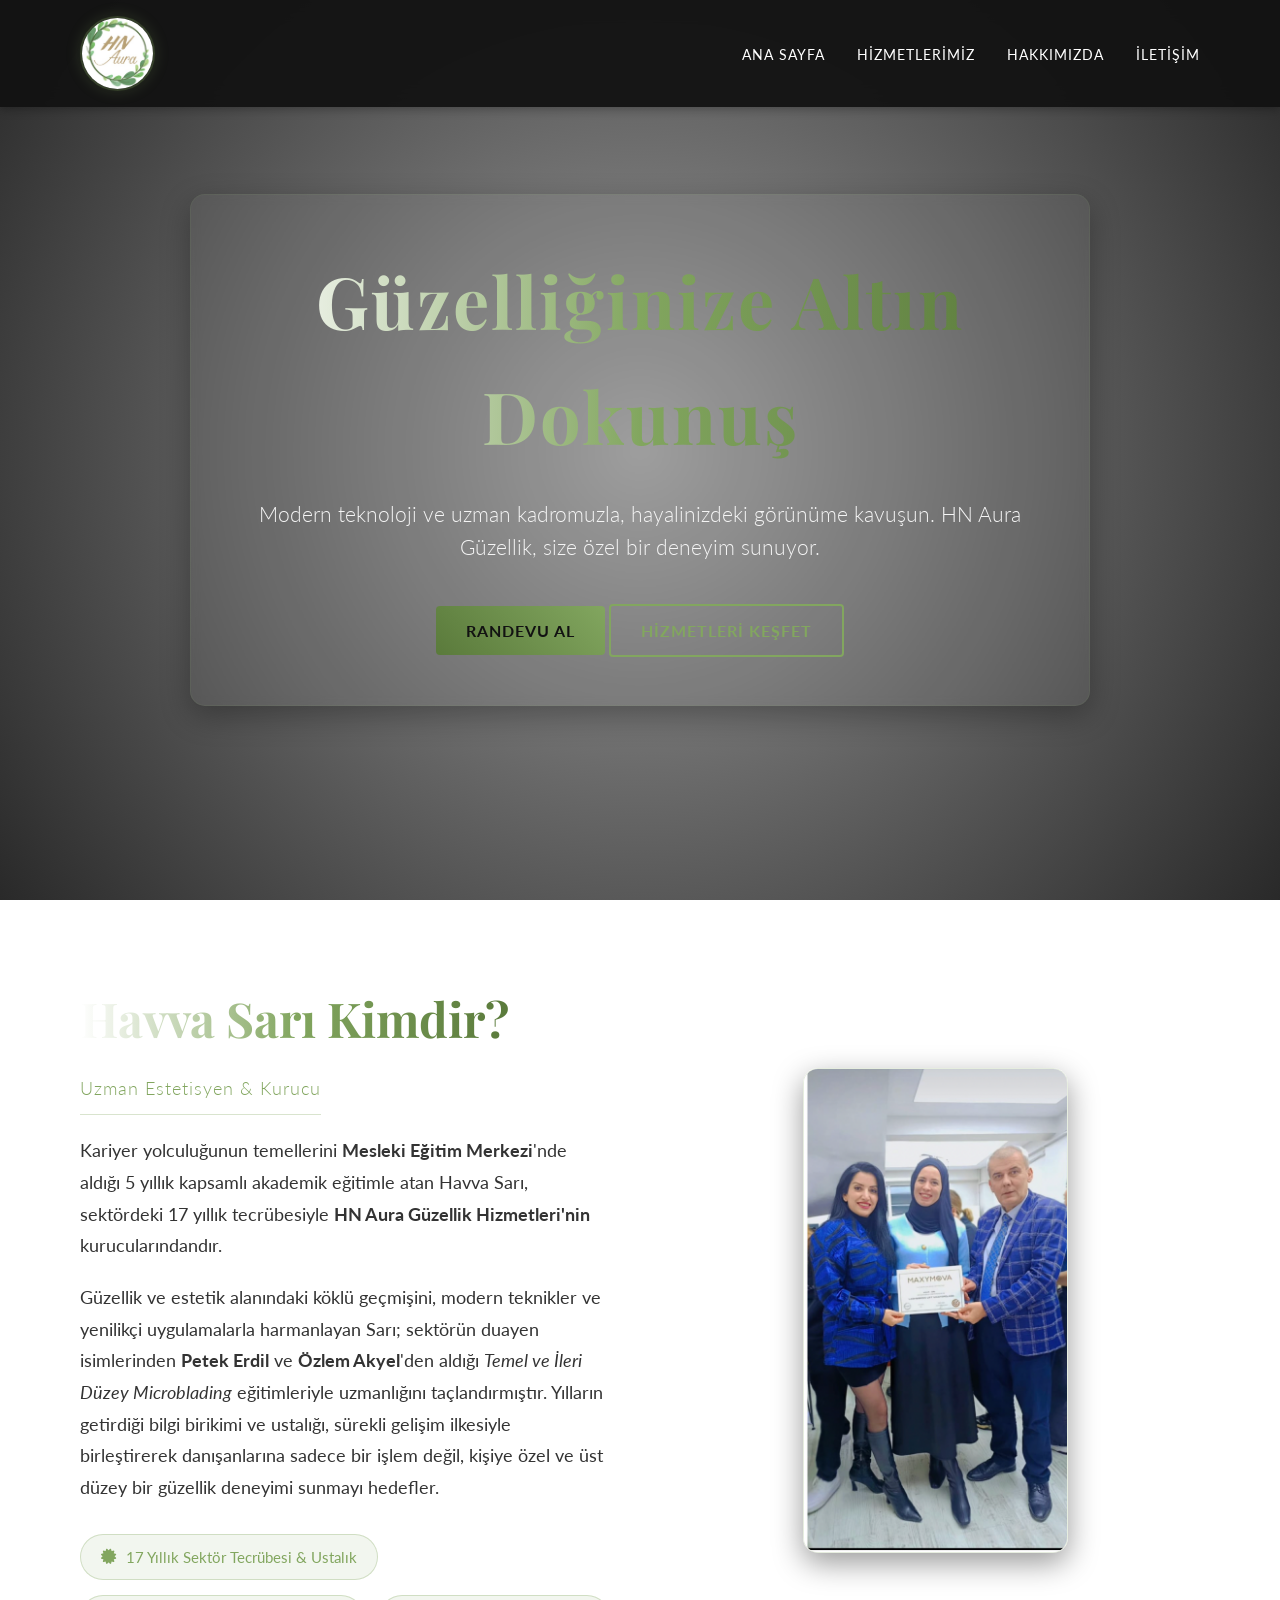
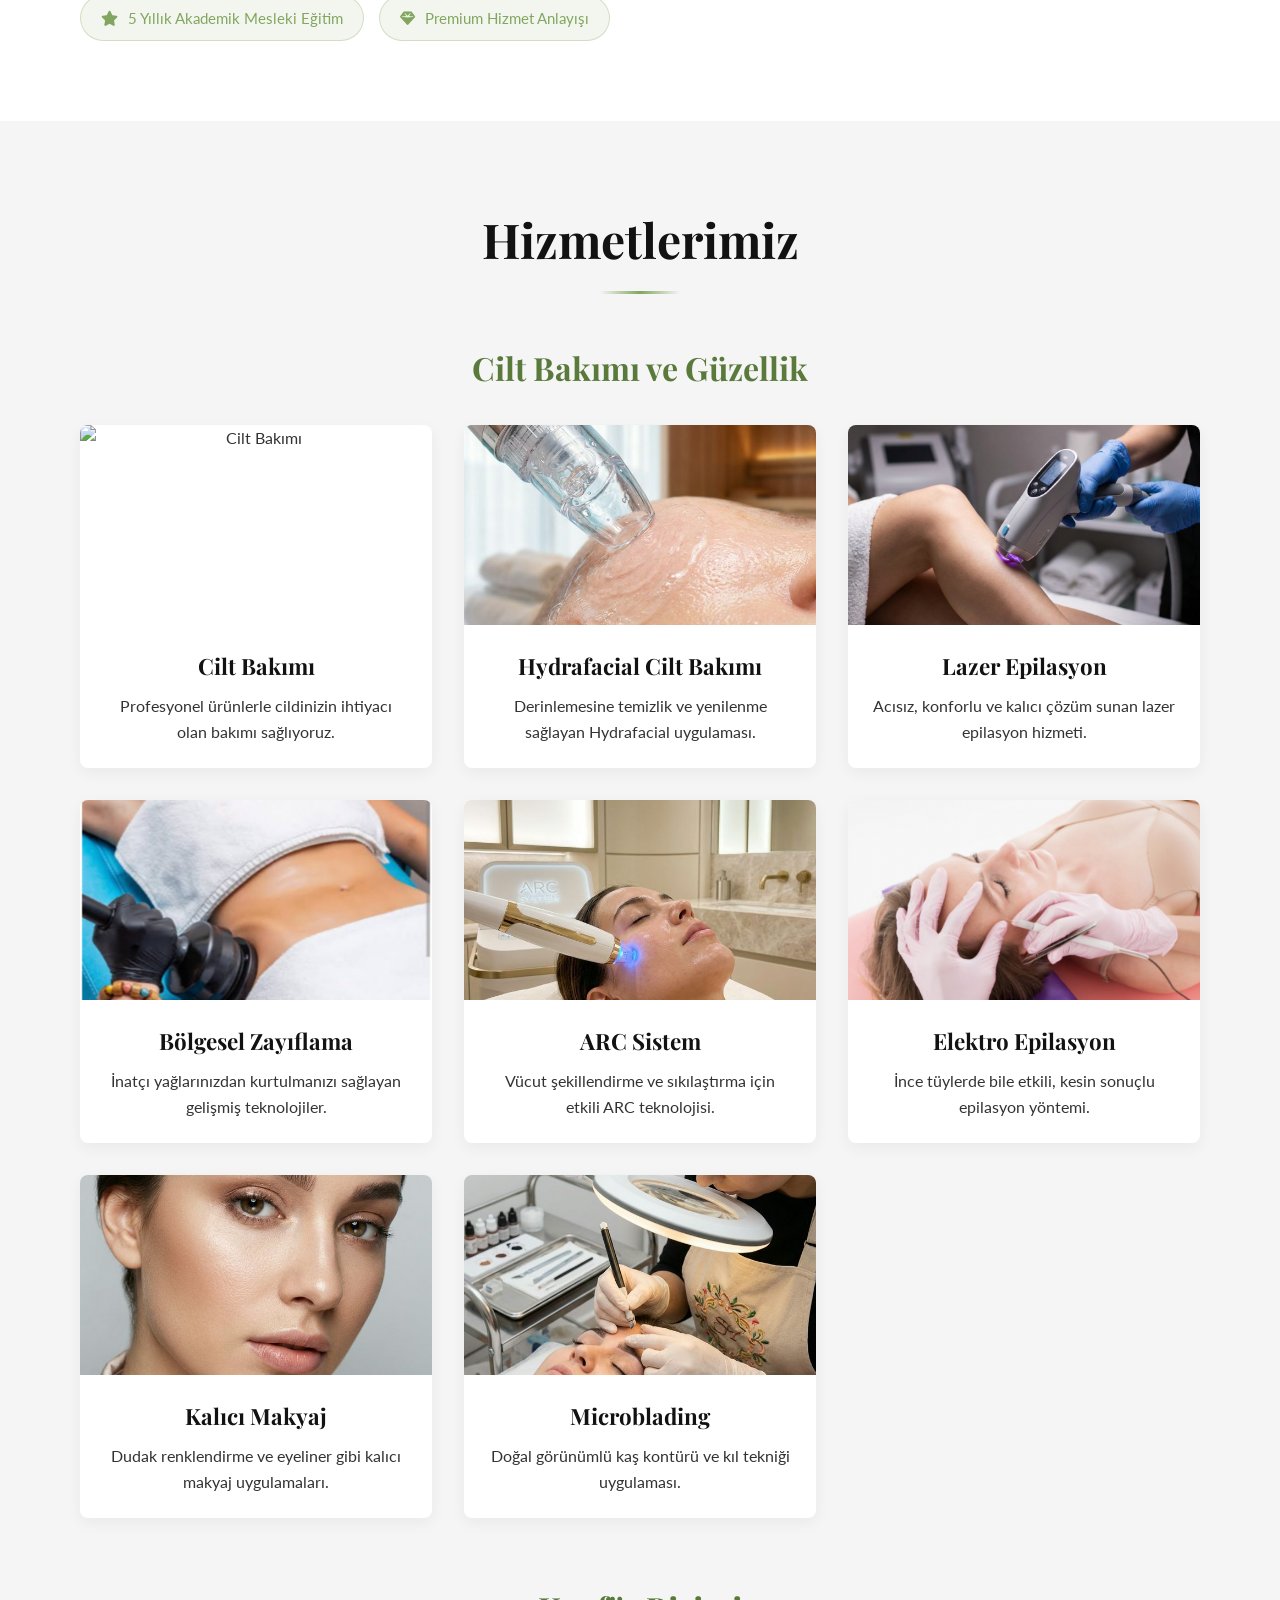
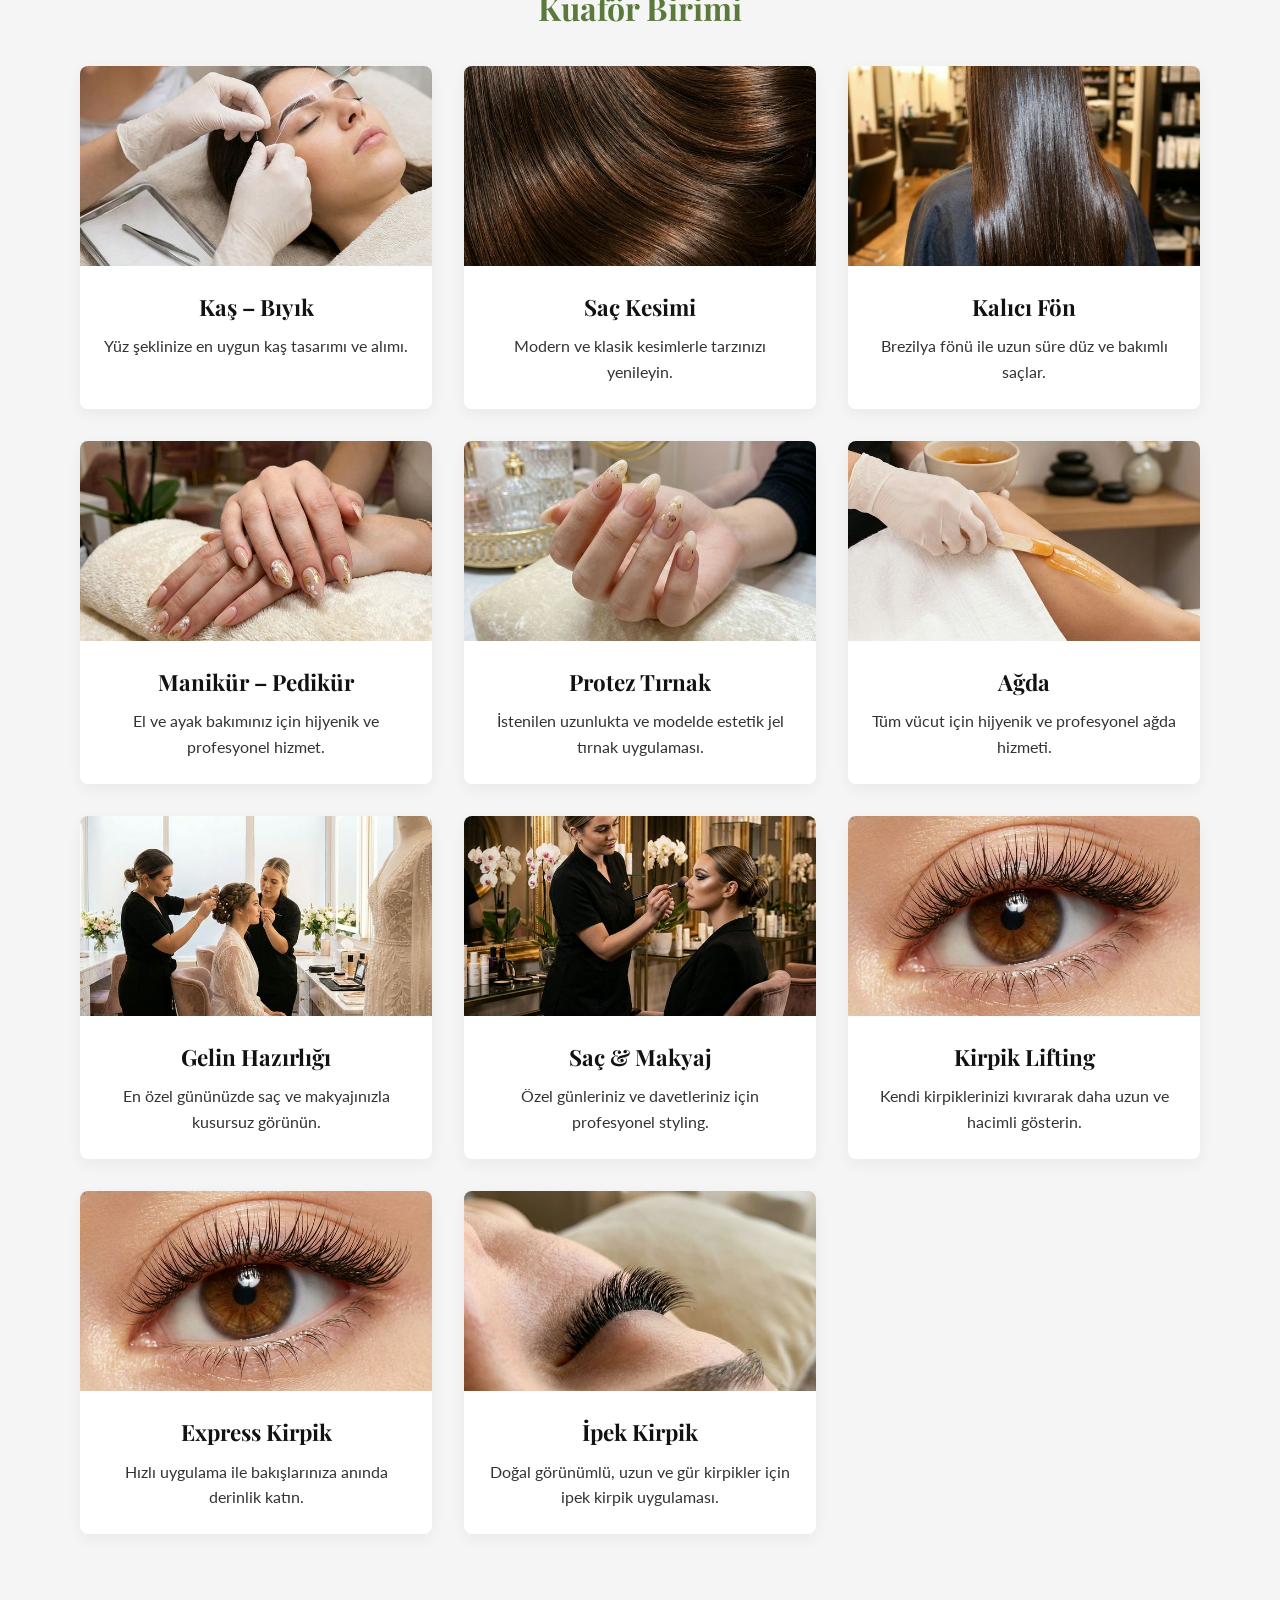
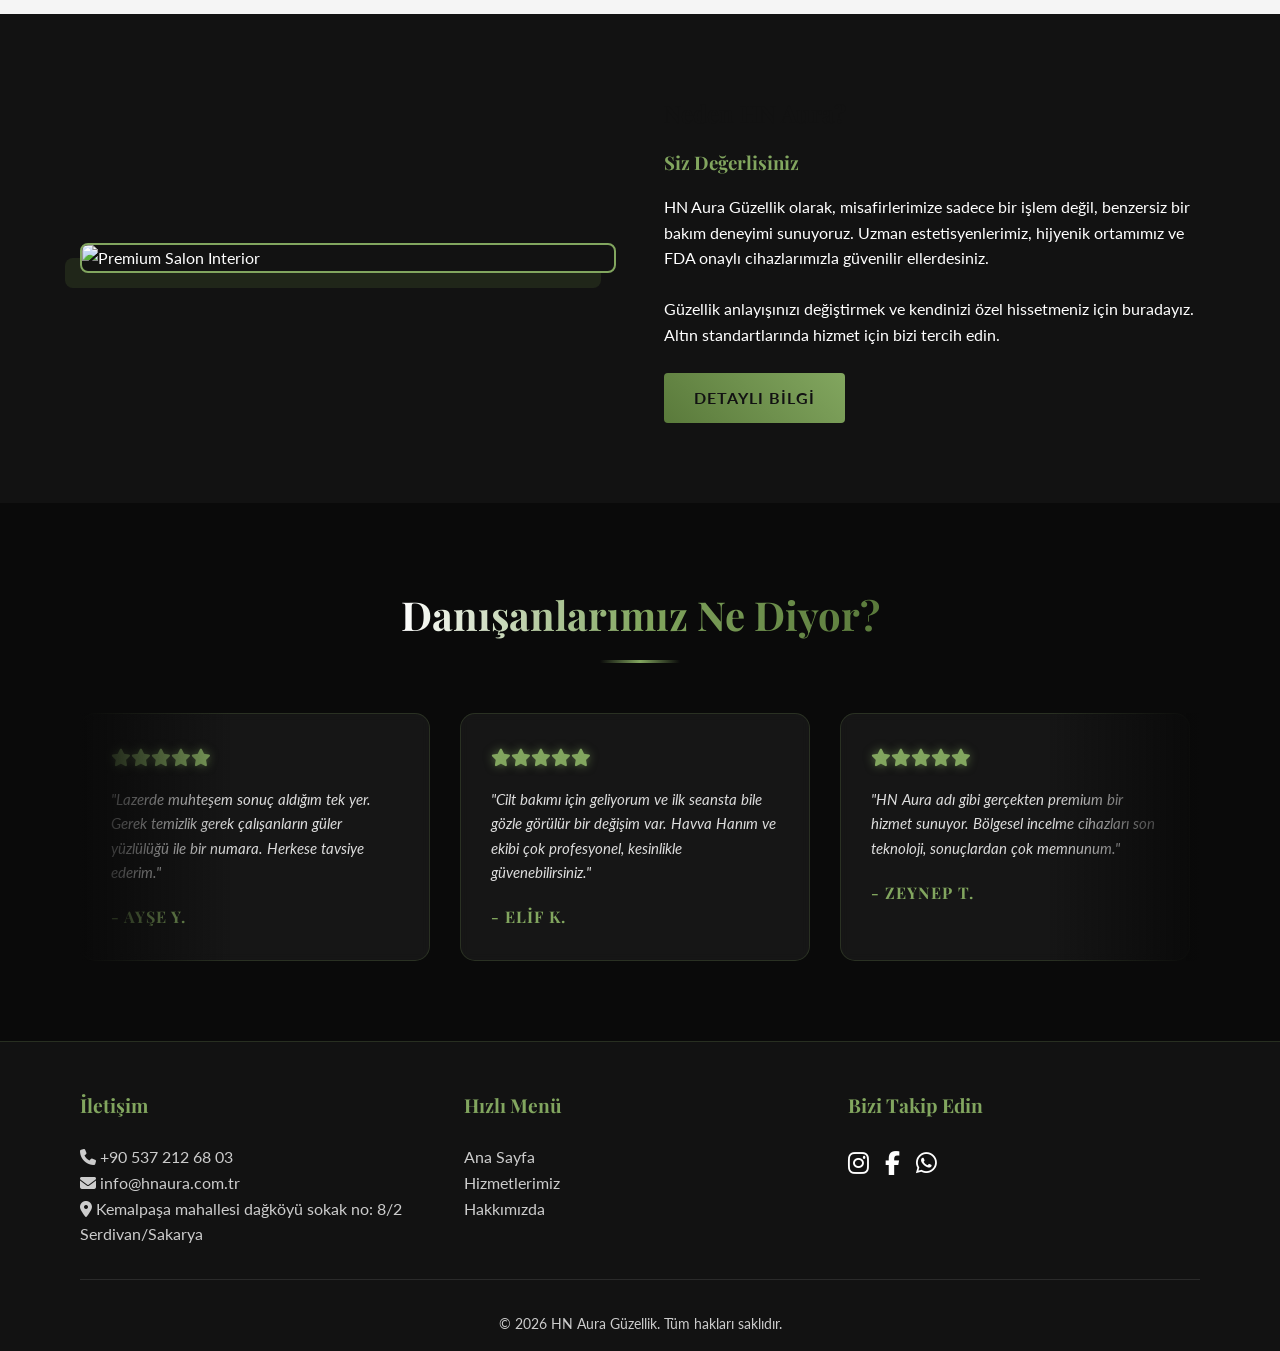
==== index.html @ 43705a5f "Update styling and colors to match new green logo" ====
<!DOCTYPE html>
<html lang="tr">

<head>
    <meta charset="UTF-8">
    <meta name="viewport" content="width=device-width, initial-scale=1.0">
    <title>HN Aura Güzellik | Lüks & Zarafet</title>
    <meta name="description"
        content="HN Aura Güzellik Salonu - Bölgesel incelme, lazer epilasyon, cilt bakımı ve daha fazlası. İstanbul'un en prestijli güzellik merkezi.">
    <!-- Google Fonts -->
    <link rel="preconnect" href="https://fonts.googleapis.com">
    <link rel="preconnect" href="https://fonts.gstatic.com" crossorigin>
    <link
        href="https://fonts.googleapis.com/css2?family=Lato:wght@300;400;700&family=Playfair+Display:ital,wght@0,400;0,700;1,400&display=swap"
        rel="stylesheet">
    <!-- Icons -->
    <link rel="stylesheet" href="https://cdnjs.cloudflare.com/ajax/libs/font-awesome/6.4.0/css/all.min.css">
    <!-- Custom CSS -->
    <link rel="stylesheet" href="css/style.css">
</head>

<body>

    <!-- Header -->
    <header>
        <div class="container">
            <nav>
                <div class="logo">
                    <!-- Logo Image -->
                    <a href="#">
                        <img src="assets/images/logo2.png" alt="HN Aura Güzellik Hizmetleri Logo">
                    </a>
                </div>
                <!-- Links -->
                <ul class="nav-links">
                    <li><a href="#home">Ana Sayfa</a></li>
                    <li><a href="#services">Hizmetlerimiz</a></li>
                    <li><a href="#about">Hakkımızda</a></li>
                    <li><a href="#contact">İletişim</a></li>
                </ul>
                <!-- Burger Menu -->
                <div class="burger">
                    <div class="line1"></div>
                    <div class="line2"></div>
                    <div class="line3"></div>
                </div>
            </nav>
        </div>
    </header>

    <!-- Hero Section -->
    <section id="home" class="hero">
        <div class="hero-content">
            <h1>Güzelliğinize Altın Dokunuş</h1>
            <p>Modern teknoloji ve uzman kadromuzla, hayalinizdeki görünüme kavuşun. HN Aura Güzellik, size özel
                bir deneyim sunuyor.</p>
            <a href="#contact" class="btn btn-primary">Randevu Al</a>
            <a href="#services" class="btn">Hizmetleri Keşfet</a>
        </div>
    </section>

    <!-- Havva Sarı Profile Section -->
    <section class="profile-section">
        <div class="container profile-container">
            <div class="profile-content">
                <h2>Havva Sarı Kimdir?</h2>
                <p class="profile-title">Uzman Estetisyen & Kurucu</p>
                <p>Kariyer yolculuğunun temellerini <strong>Mesleki Eğitim Merkezi</strong>'nde aldığı 5 yıllık kapsamlı
                    akademik eğitimle atan Havva Sarı, sektördeki 17 yıllık tecrübesiyle <strong>HN Aura Güzellik
                        Hizmetleri'nin</strong> kurucularındandır.</p>
                <p>Güzellik ve estetik alanındaki köklü geçmişini, modern teknikler ve yenilikçi uygulamalarla
                    harmanlayan Sarı; sektörün duayen isimlerinden <strong>Petek Erdil</strong> ve <strong>Özlem
                        Akyel</strong>'den aldığı <em>Temel ve İleri Düzey Microblading</em> eğitimleriyle uzmanlığını
                    taçlandırmıştır. Yılların getirdiği bilgi birikimi ve ustalığı, sürekli gelişim ilkesiyle
                    birleştirerek danışanlarına sadece bir işlem değil, kişiye özel ve üst düzey bir güzellik deneyimi
                    sunmayı hedefler.</p>
                <div class="achievements">
                    <span><i class="fa-solid fa-certificate"></i> 17 Yıllık Sektör Tecrübesi & Ustalık</span>
                    <span><i class="fa-solid fa-star"></i> 5 Yıllık Akademik Mesleki Eğitim</span>
                    <span><i class="fa-solid fa-gem"></i> Premium Hizmet Anlayışı</span>
                </div>
            </div>
            <div class="profile-image-gallery">
                <img src="assets/images/havva-sari-2.png" alt="Havva Sarı - Maxymova Sertifikası">
            </div>
        </div>
    </section>

    <!-- Services Section -->
    <section id="services" class="section-padding services">
        <div class="container">
            <h2 class="section-title">Hizmetlerimiz</h2>

            <!-- Cilt Bakımı ve Güzellik -->
            <h3 class="service-category-title">Cilt Bakımı ve Güzellik</h3>
            <div class="services-grid">
                <!-- Cilt Bakımı -->
                <div class="service-card">
                    <div class="service-img">
                        <img src="https://images.unsplash.com/photo-1570172619644-dfd03ed5d881?q=80&w=800&auto=format&fit=crop"
                            alt="Cilt Bakımı">
                    </div>
                    <div class="service-info">
                        <h3>Cilt Bakımı</h3>
                        <p>Profesyonel ürünlerle cildinizin ihtiyacı olan bakımı sağlıyoruz.</p>
                    </div>
                </div>
                <!-- Hydrafacial -->
                <div class="service-card">
                    <div class="service-img">
                        <img src="assets/images/hydrafacial_luxury.png" alt="Hydrafacial Cilt Bakımı">
                    </div>
                    <div class="service-info">
                        <h3>Hydrafacial Cilt Bakımı</h3>
                        <p>Derinlemesine temizlik ve yenilenme sağlayan Hydrafacial uygulaması.</p>
                    </div>
                </div>
                <!-- Lazer Epilasyon -->
                <div class="service-card">
                    <div class="service-img">
                        <img src="assets/images/laser-service.png" alt="Lazer Epilasyon">
                    </div>
                    <div class="service-info">
                        <h3>Lazer Epilasyon</h3>
                        <p>Acısız, konforlu ve kalıcı çözüm sunan lazer epilasyon hizmeti.</p>
                    </div>
                </div>
                <!-- Bölgesel Zayıflama -->
                <div class="service-card">
                    <div class="service-img">
                        <img src="assets/images/regional_slimming_luxury.png" alt="Bölgesel Zayıflama">
                    </div>
                    <div class="service-info">
                        <h3>Bölgesel Zayıflama</h3>
                        <p>İnatçı yağlarınızdan kurtulmanızı sağlayan gelişmiş teknolojiler.</p>
                    </div>
                </div>
                <!-- ARC Sistem -->
                <div class="service-card">
                    <div class="service-img">
                        <img src="assets/images/arc_facial_luxury.png" alt="ARC Sistem">
                    </div>
                    <div class="service-info">
                        <h3>ARC Sistem</h3>
                        <p>Vücut şekillendirme ve sıkılaştırma için etkili ARC teknolojisi.</p>
                    </div>
                </div>
                <!-- Elektro Epilasyon -->
                <div class="service-card">
                    <div class="service-img">
                        <img src="assets/images/electro_epilation_luxury_new.png" alt="Elektro Epilasyon">
                    </div>
                    <div class="service-info">
                        <h3>Elektro Epilasyon</h3>
                        <p>İnce tüylerde bile etkili, kesin sonuçlu epilasyon yöntemi.</p>
                    </div>
                </div>
                <!-- Kalıcı Makyaj -->
                <div class="service-card">
                    <div class="service-img">
                        <img src="assets/images/makeup_brows_luxury.png" alt="Kalıcı Makyaj">
                    </div>
                    <div class="service-info">
                        <h3>Kalıcı Makyaj</h3>
                        <p>Dudak renklendirme ve eyeliner gibi kalıcı makyaj uygulamaları.</p>
                    </div>
                </div>
                <!-- Microblading -->
                <div class="service-card">
                    <div class="service-img">
                        <img src="assets/images/microblading_luxury.png" alt="Microblading">
                    </div>
                    <div class="service-info">
                        <h3>Microblading</h3>
                        <p>Doğal görünümlü kaş kontürü ve kıl tekniği uygulaması.</p>
                    </div>
                </div>
            </div>

            <!-- Kuaför Birimi -->
            <h3 class="service-category-title" style="margin-top: 4rem;">Kuaför Birimi</h3>
            <div class="services-grid">
                <!-- Kaş – Bıyık -->
                <div class="service-card">
                    <div class="service-img">
                        <img src="assets/images/eyebrow_shaping_luxury.png" alt="Kaş & Bıyık">
                    </div>
                    <div class="service-info">
                        <h3>Kaş – Bıyık</h3>
                        <p>Yüz şeklinize en uygun kaş tasarımı ve alımı.</p>
                    </div>
                </div>
                <!-- Saç Kesimi -->
                <div class="service-card">
                    <div class="service-img">
                        <img src="assets/images/hair_salon_luxury.png" alt="Saç Kesimi">
                    </div>
                    <div class="service-info">
                        <h3>Saç Kesimi</h3>
                        <p>Modern ve klasik kesimlerle tarzınızı yenileyin.</p>
                    </div>
                </div>
                <!-- Kalıcı Fön -->
                <div class="service-card">
                    <div class="service-img">
                        <img src="assets/images/straight_hair_luxury.png" alt="Kalıcı Fön">
                    </div>
                    <div class="service-info">
                        <h3>Kalıcı Fön</h3>
                        <p>Brezilya fönü ile uzun süre düz ve bakımlı saçlar.</p>
                    </div>
                </div>
                <!-- Manikür – Pedikür -->
                <div class="service-card">
                    <div class="service-img">
                        <img src="assets/images/nails_manicure_luxury.png" alt="Manikür & Pedikür">
                    </div>
                    <div class="service-info">
                        <h3>Manikür – Pedikür</h3>
                        <p>El ve ayak bakımınız için hijyenik ve profesyonel hizmet.</p>
                    </div>
                </div>
                <!-- Protez Tırnak -->
                <div class="service-card">
                    <div class="service-img">
                        <img src="assets/images/gel_nails_luxury.png" alt="Protez Tırnak">
                    </div>
                    <div class="service-info">
                        <h3>Protez Tırnak</h3>
                        <p>İstenilen uzunlukta ve modelde estetik jel tırnak uygulaması.</p>
                    </div>
                </div>
                <!-- Ağda -->
                <div class="service-card">
                    <div class="service-img">
                        <img src="assets/images/waxing_luxury.png" alt="Ağda">
                    </div>
                    <div class="service-info">
                        <h3>Ağda</h3>
                        <p>Tüm vücut için hijyenik ve profesyonel ağda hizmeti.</p>
                    </div>
                </div>
                <!-- Profesyonel Gelin Hazırlığı -->
                <div class="service-card">
                    <div class="service-img">
                        <img src="assets/images/bridal_luxury.png" alt="Profesyonel Gelin Hazırlığı">
                    </div>
                    <div class="service-info">
                        <h3>Gelin Hazırlığı</h3>
                        <p>En özel gününüzde saç ve makyajınızla kusursuz görünün.</p>
                    </div>
                </div>
                <!-- Profesyonel Saç ve Makyaj -->
                <div class="service-card">
                    <div class="service-img">
                        <img src="assets/images/makeup_styling_luxury.png" alt="Profesyonel Saç ve Makyaj">
                    </div>
                    <div class="service-info">
                        <h3>Saç & Makyaj</h3>
                        <p>Özel günleriniz ve davetleriniz için profesyonel styling.</p>
                    </div>
                </div>
                <!-- Kirpik Lifting -->
                <div class="service-card">
                    <div class="service-img">
                        <img src="assets/images/lashes_luxury.png" alt="Kirpik Lifting">
                    </div>
                    <div class="service-info">
                        <h3>Kirpik Lifting</h3>
                        <p>Kendi kirpiklerinizi kıvırarak daha uzun ve hacimli gösterin.</p>
                    </div>
                </div>
                <!-- Express Kirpik -->
                <div class="service-card">
                    <div class="service-img">
                        <img src="assets/images/lashes_luxury.png" alt="Express Kirpik">
                    </div>
                    <div class="service-info">
                        <h3>Express Kirpik</h3>
                        <p>Hızlı uygulama ile bakışlarınıza anında derinlik katın.</p>
                    </div>
                </div>
                <!-- İpek Kirpik -->
                <div class="service-card">
                    <div class="service-img">
                        <img src="assets/images/silk_lashes_luxury.png" alt="İpek Kirpik">
                    </div>
                    <div class="service-info">
                        <h3>İpek Kirpik</h3>
                        <p>Doğal görünümlü, uzun ve gür kirpikler için ipek kirpik uygulaması.</p>
                    </div>
                </div>
            </div>
        </div>
    </section>

    <!-- About Section -->
    <section id="about" class="section-padding about">
        <div class="container">
            <div class="about-content">
                <div class="about-image">
                    <img src="https://images.unsplash.com/photo-1560750588-73207b1ef5b8?q=80&w=2670&auto=format&fit=crop"
                        alt="Premium Salon Interior">
                </div>
                <div class="about-text">
                    <h2>Neden HN Aura?</h2>
                    <h3>Siz Değerlisiniz</h3>
                    <p>HN Aura Güzellik olarak, misafirlerimize sadece bir işlem değil, benzersiz bir bakım
                        deneyimi sunuyoruz. Uzman estetisyenlerimiz, hijyenik ortamımız ve FDA onaylı cihazlarımızla
                        güvenilir ellerdesiniz.</p>
                    <br>
                    <p>Güzellik anlayışınızı değiştirmek ve kendinizi özel hissetmeniz için buradayız. Altın
                        standartlarında hizmet için bizi tercih edin.</p>
                    <br>
                    <a href="#contact" class="btn btn-primary">Detaylı Bilgi</a>
                </div>
            </div>
        </div>
    </section>

    </section>

    <!-- Testimonials Section -->
    <section class="testimonials-section">
        <div class="container">
            <h2 class="section-title">Danışanlarımız Ne Diyor?</h2>
            <div class="testimonials-wrapper">
                <div class="testimonials-track">
                    <!-- Review 1 -->
                    <div class="testimonial-card">
                        <div class="stars">
                            <i class="fa-solid fa-star"></i><i class="fa-solid fa-star"></i><i
                                class="fa-solid fa-star"></i><i class="fa-solid fa-star"></i><i
                                class="fa-solid fa-star"></i>
                        </div>
                        <p class="review-text">"Lazerde muhteşem sonuç aldığım tek yer. Gerek temizlik gerek
                            çalışanların güler yüzlülüğü ile bir numara. Herkese tavsiye ederim."</p>
                        <p class="review-author">- Ayşe Y.</p>
                    </div>
                    <!-- Review 2 -->
                    <div class="testimonial-card">
                        <div class="stars">
                            <i class="fa-solid fa-star"></i><i class="fa-solid fa-star"></i><i
                                class="fa-solid fa-star"></i><i class="fa-solid fa-star"></i><i
                                class="fa-solid fa-star"></i>
                        </div>
                        <p class="review-text">"Cilt bakımı için geliyorum ve ilk seansta bile gözle görülür bir değişim
                            var. Havva Hanım ve ekibi çok profesyonel, kesinlikle güvenebilirsiniz."</p>
                        <p class="review-author">- Elif K.</p>
                    </div>
                    <!-- Review 3 -->
                    <div class="testimonial-card">
                        <div class="stars">
                            <i class="fa-solid fa-star"></i><i class="fa-solid fa-star"></i><i
                                class="fa-solid fa-star"></i><i class="fa-solid fa-star"></i><i
                                class="fa-solid fa-star"></i>
                        </div>
                        <p class="review-text">"HN Aura adı gibi gerçekten premium bir hizmet sunuyor. Bölgesel
                            incelme cihazları son teknoloji, sonuçlardan çok memnunum."</p>
                        <p class="review-author">- Zeynep T.</p>
                    </div>
                    <!-- Review 4 -->
                    <div class="testimonial-card">
                        <div class="stars">
                            <i class="fa-solid fa-star"></i><i class="fa-solid fa-star"></i><i
                                class="fa-solid fa-star"></i><i class="fa-solid fa-star"></i><i
                                class="fa-solid fa-star"></i>
                        </div>
                        <p class="review-text">"Hijyen konusunda çok titizler. Kendinizi müşteri gibi değil, özel bir
                            misafir gibi hissediyorsunuz. Sakarya'nın en iyisi!"</p>
                        <p class="review-author">- Burcu A.</p>
                    </div>
                    <!-- Review 5 -->
                    <div class="testimonial-card">
                        <div class="stars">
                            <i class="fa-solid fa-star"></i><i class="fa-solid fa-star"></i><i
                                class="fa-solid fa-star"></i><i class="fa-solid fa-star"></i><i
                                class="fa-solid fa-star"></i>
                        </div>
                        <p class="review-text">"Güler yüzlü hizmet ve harika sonuçlar. Microblading işlemimden çok
                            memnun kaldım, ellerinize sağlık."</p>
                        <p class="review-author">- Selin M.</p>
                    </div>
                    <!-- Duplicate reviews for seamless loop -->
                    <!-- Review 1 Copy -->
                    <div class="testimonial-card">
                        <div class="stars">
                            <i class="fa-solid fa-star"></i><i class="fa-solid fa-star"></i><i
                                class="fa-solid fa-star"></i><i class="fa-solid fa-star"></i><i
                                class="fa-solid fa-star"></i>
                        </div>
                        <p class="review-text">"Lazerde muhteşem sonuç aldığım tek yer. Gerek temizlik gerek
                            çalışanların güler yüzlülüğü ile bir numara. Herkese tavsiye ederim."</p>
                        <p class="review-author">- Ayşe Y.</p>
                    </div>
                    <!-- Review 2 Copy -->
                    <div class="testimonial-card">
                        <div class="stars">
                            <i class="fa-solid fa-star"></i><i class="fa-solid fa-star"></i><i
                                class="fa-solid fa-star"></i><i class="fa-solid fa-star"></i><i
                                class="fa-solid fa-star"></i>
                        </div>
                        <p class="review-text">"Cilt bakımı için geliyorum ve ilk seansta bile gözle görülür bir değişim
                            var. Havva Hanım ve ekibi çok profesyonel, kesinlikle güvenebilirsiniz."</p>
                        <p class="review-author">- Elif K.</p>
                    </div>
                    <!-- Review 3 Copy -->
                    <div class="testimonial-card">
                        <div class="stars">
                            <i class="fa-solid fa-star"></i><i class="fa-solid fa-star"></i><i
                                class="fa-solid fa-star"></i><i class="fa-solid fa-star"></i><i
                                class="fa-solid fa-star"></i>
                        </div>
                        <p class="review-text">"HN Aura adı gibi gerçekten premium bir hizmet sunuyor. Bölgesel
                            incelme cihazları son teknoloji, sonuçlardan çok memnunum."</p>
                        <p class="review-author">- Zeynep T.</p>
                    </div>
                    <!-- Review 4 Copy -->
                    <div class="testimonial-card">
                        <div class="stars">
                            <i class="fa-solid fa-star"></i><i class="fa-solid fa-star"></i><i
                                class="fa-solid fa-star"></i><i class="fa-solid fa-star"></i><i
                                class="fa-solid fa-star"></i>
                        </div>
                        <p class="review-text">"Hijyen konusunda çok titizler. Kendinizi müşteri gibi değil, özel bir
                            misafir gibi hissediyorsunuz. Sakarya'nın en iyisi!"</p>
                        <p class="review-author">- Burcu A.</p>
                    </div>
                    <!-- Review 5 Copy -->
                    <div class="testimonial-card">
                        <div class="stars">
                            <i class="fa-solid fa-star"></i><i class="fa-solid fa-star"></i><i
                                class="fa-solid fa-star"></i><i class="fa-solid fa-star"></i><i
                                class="fa-solid fa-star"></i>
                        </div>
                        <p class="review-text">"Güler yüzlü hizmet ve harika sonuçlar. Microblading işlemimden çok
                            memnun kaldım, ellerinize sağlık."</p>
                        <p class="review-author">- Selin M.</p>
                    </div>
                </div>
            </div>
        </div>
    </section>

    <!-- Contact & Footer -->
    <footer id="contact">
        <div class="container">
            <div class="footer-content">
                <div class="footer-section">
                    <h4>İletişim</h4>
                    <p><i class="fa-solid fa-phone"></i> +90 537 212 68 03</p>
                    <p><i class="fa-solid fa-envelope"></i> info@hnaura.com.tr</p>
                    <p><i class="fa-solid fa-location-dot"></i> Kemalpaşa mahallesi dağköyü sokak no: 8/2
                        Serdivan/Sakarya</p>
                </div>
                <div class="footer-section">
                    <h4>Hızlı Menü</h4>
                    <ul>
                        <li><a href="#home">Ana Sayfa</a></li>
                        <li><a href="#services">Hizmetlerimiz</a></li>
                        <li><a href="#about">Hakkımızda</a></li>
                    </ul>
                </div>
                <div class="footer-section">
                    <h4>Bizi Takip Edin</h4>
                    <div class="social-links">
                        <a href="https://www.instagram.com/aura_guzellik_hizmetleri?igsh=MXY1YmoxNXRpN3Rkag%3D%3D"
                            target="_blank"><i class="fa-brands fa-instagram"></i></a>
                        <a href="#"><i class="fa-brands fa-facebook-f"></i></a>
                        <a href="https://wa.me/905372126803" target="_blank"><i class="fa-brands fa-whatsapp"></i></a>
                    </div>
                </div>
            </div>
            <div class="footer-bottom">
                &copy; 2026 HN Aura Güzellik. Tüm hakları saklıdır.
            </div>
        </div>
    </footer>

    <script src="js/main.js"></script>
</body>

</html>
---- css/style.css ----
:root {
    --brand: #82A65F;
    --brand-dark: #5A7A3B;
    --brand-light: #B8D896;
    --black: #121212;
    --dark-gray: #1E1E1E;
    --light-gray: #F5F5F5;
    --white: #FFFFFF;
    --text-color: #333333;
    --text-light: #CCCCCC;
    --font-heading: 'Playfair Display', serif;
    --font-body: 'Lato', sans-serif;
    --transition: all 0.3s ease;
}

* {
    margin: 0;
    padding: 0;
    box-sizing: border-box;
}

body {
    font-family: var(--font-body);
    background-color: var(--white);
    color: var(--text-color);
    line-height: 1.6;
    overflow-x: hidden;
}

h1,
h2,
h3,
h4,
h5,
h6 {
    font-family: var(--font-heading);
    color: var(--black);
    margin-bottom: 1rem;
}

a {
    text-decoration: none;
    color: inherit;
    transition: var(--transition);
}

ul {
    list-style: none;
}

img {
    max-width: 100%;
    display: block;
}

/* Utilities */
.container {
    width: 90%;
    max-width: 1200px;
    margin: 0 auto;
    padding: 0 1rem;
}

.text-brand {
    color: var(--brand);
}

.btn {
    display: inline-block;
    padding: 12px 30px;
    background: transparent;
    border: 2px solid var(--brand);
    color: var(--brand);
    font-weight: bold;
    text-transform: uppercase;
    letter-spacing: 1px;
    cursor: pointer;
    transition: var(--transition);
    border-radius: 4px;
    /* Slightly rounded for modern feel */
}

.btn:hover {
    background: var(--brand);
    color: var(--black);
    box-shadow: 0 0 15px rgba(130, 166, 95, 0.4);
}

.btn-primary {
    background: linear-gradient(45deg, var(--brand-dark), var(--brand));
    color: var(--black);
    border: none;
}

.btn-primary:hover {
    background: linear-gradient(45deg, var(--brand), var(--brand-light));
    transform: translateY(-2px);
}

.section-padding {
    padding: 80px 0;
}

.section-title {
    text-align: center;
    font-size: 2.5rem;
    margin-bottom: 3rem;
    position: relative;
    padding-bottom: 1rem;
}

.section-title::after {
    content: '';
    position: absolute;
    bottom: 0;
    left: 50%;
    transform: translateX(-50%);
    width: 80px;
    height: 3px;
    background: linear-gradient(90deg, transparent, var(--brand), transparent);
}

.service-category-title {
    text-align: center;
    font-size: 2rem;
    margin-bottom: 2rem;
    color: var(--brand-dark);
    font-family: var(--font-heading);
    position: relative;
    width: 100%;
}

/* Header */
header {
    background-color: rgba(18, 18, 18, 0.95);
    color: var(--white);
    padding: 1rem 0;
    position: fixed;
    width: 100%;
    top: 0;
    z-index: 1000;
    box-shadow: 0 2px 10px rgba(0, 0, 0, 0.3);
    backdrop-filter: blur(10px);
}

nav {
    display: flex;
    justify-content: space-between;
    align-items: center;
}

.logo a {
    display: flex;
    align-items: center;
    text-decoration: none;
}

.logo img {
    height: 75px;
    /* Increased size */
    margin-right: 15px;
    border-radius: 50%;
    /* Circular modern look */
    border: 2px solid rgba(130, 166, 95, 0.3);
    /* Subtle gold border */
    box-shadow: 0 0 15px rgba(130, 166, 95, 0.2);
    transition: all 0.3s ease;
}

.logo:hover img {
    transform: rotate(5deg) scale(1.05);
    box-shadow: 0 0 25px rgba(130, 166, 95, 0.4);
}

.logo span {
    font-family: var(--font-heading);
    font-size: 1.8rem;
    font-weight: 700;
    /* Luxury Brand Gradient Text */
    background: linear-gradient(to right, #FFF, var(--brand), var(--brand-dark), var(--brand), #FFF);
    background-size: 200% auto;
    -webkit-background-clip: text;
    background-clip: text;
    color: transparent;
    letter-spacing: 1px;
    animation: brandShine 3s linear infinite;
}

@keyframes brandShine {
    to {
        background-position: 200% center;
    }
}

.nav-links {
    display: flex;
    gap: 2rem;
}

.nav-links a {
    color: var(--white);
    font-size: 0.9rem;
    text-transform: uppercase;
    letter-spacing: 1px;
    position: relative;
}

.nav-links a::after {
    content: '';
    position: absolute;
    width: 0;
    height: 2px;
    bottom: -5px;
    left: 0;
    background-color: var(--brand);
    transition: var(--transition);
}

.nav-links a:hover {
    color: var(--brand);
}

.nav-links a:hover::after {
    width: 100%;
}

.burger {
    display: none;
    cursor: pointer;
}

.burger div {
    width: 25px;
    height: 3px;
    background-color: var(--brand);
    margin: 5px;
    transition: var(--transition);
}

/* Hero Section */
.hero {
    height: 100vh;
    /* Rich radial gradient overlay for depth */
    background: radial-gradient(circle at center, rgba(0, 0, 0, 0.4) 0%, rgba(18, 18, 18, 0.9) 100%), url('https://images.unsplash.com/photo-1616394584238-638e54e43729?q=80&w=2670&auto=format&fit=crop');
    background-size: cover;
    background-position: center;
    background-attachment: fixed;
    display: flex;
    align-items: center;
    justify-content: center;
    text-align: center;
    color: var(--white);
    margin-top: 0;
}

.hero-content {
    max-width: 900px;
    padding: 3rem;
    /* Glassmorphism effect */
    background: rgba(255, 255, 255, 0.05);
    backdrop-filter: blur(5px);
    border: 1px solid rgba(130, 166, 95, 0.1);
    border-radius: 15px;
    box-shadow: 0 10px 30px rgba(0, 0, 0, 0.3);
    animation: fadeInUp 1s ease-out;
}

.hero h1 {
    font-size: 4rem;
    margin-bottom: 1.5rem;
    /* Golden Text Gradient with Shine */
    background: linear-gradient(to right, #FFF, var(--brand), var(--brand-dark), var(--brand), #FFF);
    background-size: 200% auto;
    -webkit-background-clip: text;
    background-clip: text;
    color: transparent;
    text-shadow: none;
    /* Remove shadow to make gradient pop */
    letter-spacing: 2px;
    animation: brandShine 3s linear infinite;
}

.hero p {
    font-size: 1.3rem;
    margin-bottom: 2.5rem;
    color: var(--light-gray);
    font-weight: 300;
}

/* Services */
.services {
    background-color: var(--light-gray);
}

.services-grid {
    display: grid;
    grid-template-columns: repeat(auto-fit, minmax(300px, 1fr));
    gap: 2rem;
}

.service-card {
    background: var(--white);
    text-align: center;
    /* Keep centered for text, or left if preferred */
    border-radius: 8px;
    box-shadow: 0 5px 15px rgba(0, 0, 0, 0.05);
    transition: var(--transition);
    position: relative;
    overflow: hidden;
    padding: 0;
    /* Remove padding from card itself to let image flush */
    display: flex;
    flex-direction: column;
}

.service-img {
    height: 200px;
    overflow: hidden;
}

.service-img img {
    width: 100%;
    height: 100%;
    object-fit: cover;
    transition: transform 0.5s ease;
}

.service-card:hover .service-img img {
    transform: scale(1.1);
}

.service-info {
    padding: 1.5rem;
}

.service-card:hover {
    transform: translateY(-10px);
    box-shadow: 0 20px 40px rgba(90, 122, 59, 0.15);
    /* Golden shadow */
}

/* Remove old before pseudo-element or keep it at bottom */
.service-card::after {
    content: '';
    position: absolute;
    bottom: 0;
    left: 0;
    width: 100%;
    height: 3px;
    background: linear-gradient(90deg, var(--brand-dark), var(--brand));
    transform: scaleX(0);
    transform-origin: center;
    transition: transform 0.4s ease;
}

.service-card:hover::after {
    transform: scaleX(1);
}

.service-card h3 {
    font-size: 1.4rem;
    margin-bottom: 0.5rem;
    color: var(--black);
}

/* About Section */
.about {
    background-color: var(--black);
    color: var(--white);
}

.about-content {
    display: flex;
    flex-direction: column;
    /* Mobile first, override in media query */
    gap: 3rem;
    align-items: center;
}

.about-text {
    flex: 1;
}

.about-text h3 {
    color: var(--brand);
    margin-bottom: 1rem;
}

.about-image {
    flex: 1;
    position: relative;
}

.about-image img {
    border-radius: 8px;
    border: 2px solid var(--brand);
    box-shadow: -15px 15px 0 rgba(90, 122, 59, 0.2);
}

/* Footer */
footer {
    background-color: var(--black);
    color: var(--text-light);
    padding: 3rem 0 1rem;
    border-top: 1px solid rgba(130, 166, 95, 0.2);
}

.footer-content {
    display: grid;
    grid-template-columns: repeat(auto-fit, minmax(250px, 1fr));
    gap: 2rem;
    margin-bottom: 2rem;
}

.footer-section h4 {
    color: var(--brand);
    margin-bottom: 1.5rem;
    font-size: 1.2rem;
}

.social-links {
    display: flex;
    gap: 1rem;
}

.social-links a {
    color: var(--white);
    font-size: 1.5rem;
    transition: var(--transition);
}

.social-links a:hover {
    color: var(--brand);
}

.footer-bottom {
    text-align: center;
    padding-top: 2rem;
    border-top: 1px solid rgba(255, 255, 255, 0.1);
    font-size: 0.9rem;
}

/* Animations */
@keyframes fadeInUp {
    from {
        opacity: 0;
        transform: translateY(30px);
    }

    to {
        opacity: 1;
        transform: translateY(0);
    }
}

/* Media Queries */
@media (min-width: 768px) {
    .about-content {
        flex-direction: row;
    }

    .section-title {
        font-size: 3rem;
    }

    .hero h1 {
        font-size: 4.5rem;
    }
}

@media (max-width: 768px) {
    body {
        overflow-x: hidden;
    }

    .nav-links {
        position: absolute;
        right: 0px;
        height: 100vh;
        top: 0vh;
        /* adjusted for fixed header */
        background-color: var(--black);
        display: flex;
        flex-direction: column;
        align-items: center;
        justify-content: center;
        /* Center items vertically */
        width: 100%;
        /* Full width mobile menu */
        transform: translateX(100%);
        transition: transform 0.5s ease-in;
        z-index: 999;
        /* Below header content but above page */
        padding-top: 3rem;
        /* Space for X icon potentially */
    }

    .nav-links li {
        opacity: 0;
        margin: 1.5rem 0;
    }

    .burger {
        display: block;
        z-index: 1001;
        /* Above nav-links */
    }

    .hero h1 {
        font-size: 2.5rem;
    }

    /* Animation class for JS toggling */
    .nav-active {
        transform: translateX(0%);
    }

    @keyframes navLinkFade {
        from {
            opacity: 0;
            transform: translateX(50px);
        }

        to {
            opacity: 1;
            transform: translateX(0);
        }
    }

    /* Burger Animation */
    .toggle .line1 {
        transform: rotate(-45deg) translate(-5px, 6px);
    }

    .toggle .line2 {
        opacity: 0;
    }

    .toggle .line3 {
        transform: rotate(45deg) translate(-5px, -6px);
    }
}

/* Profile Section Styles */
.profile-section {
    padding: 80px 0;
    background-color: var(--color-bg-dark);
    /* Dark background to contrast with About section if it's light, or match styling */
    position: relative;
    overflow: hidden;
}

.profile-container {
    display: grid;
    grid-template-columns: 1fr 1fr;
    gap: 60px;
    align-items: center;
}

.profile-content h2 {
    font-size: 3rem;
    /* Match hero heading size or slightly smaller */
    margin-bottom: 1rem;
    background: linear-gradient(to right, #FFF, var(--brand), var(--brand-dark), var(--brand), #FFF);
    background-size: 200% auto;
    -webkit-background-clip: text;
    background-clip: text;
    color: transparent;
    animation: brandShine 3s linear infinite;
    display: inline-block;
}

.profile-title {
    font-size: 1.5rem;
    color: var(--brand);
    margin-bottom: 20px;
    font-weight: 300;
    letter-spacing: 1px;
    border-bottom: 1px solid rgba(130, 166, 95, 0.3);
    display: inline-block;
    padding-bottom: 10px;
}

.profile-content p {
    margin-bottom: 20px;
    font-size: 1.1rem;
    line-height: 1.8;
}

.achievements {
    display: flex;
    flex-wrap: wrap;
    gap: 15px;
    margin-top: 30px;
}

.achievements span {
    background: rgba(130, 166, 95, 0.1);
    border: 1px solid rgba(130, 166, 95, 0.3);
    padding: 10px 20px;
    border-radius: 30px;
    color: var(--brand);
    font-size: 0.95rem;
    display: flex;
    align-items: center;
    gap: 10px;
    transition: all 0.3s ease;
}

.achievements span:hover {
    background: var(--brand);
    color: var(--color-bg-dark);
    transform: translateY(-3px);
}

.profile-image {
    position: relative;
}

.profile-image img {
    width: 100%;
    border-radius: 20px;
    box-shadow: 0 20px 40px rgba(0, 0, 0, 0.5);
    border: 1px solid rgba(130, 166, 95, 0.2);
    transition: transform 0.5s ease;
}

.profile-image:hover img {
    transform: scale(1.02);
}

/* Responsive adjustments */
@media (max-width: 900px) {
    .profile-container {
        grid-template-columns: 1fr;
        text-align: center;
        gap: 40px;
    }

    .profile-container .profile-image {
        order: -1;
        /* Show image first on mobile? Or verify preference. Usually text first is better for "Who is she". Let's keep text first or image first? Image first creates connection. Let's try Image first on mobile. */
        order: 1;
        /* Actually standard is text then image in column or image then text. The About section was Grid. */
    }

    .achievements {
        justify-content: center;
    }
}

/* Profile Image Gallery */
.profile-image-gallery {
    display: flex;
    justify-content: center;
    align-items: center;
}

.profile-image-gallery img {
    max-width: 50%;
    width: auto;
    border-radius: 15px;
    box-shadow: 0 10px 30px rgba(0, 0, 0, 0.4);
    border: 1px solid rgba(130, 166, 95, 0.2);
    transition: transform 0.5s ease;
    height: 100%;
    object-fit: cover;
}

.profile-image-gallery img:hover {
    transform: scale(1.05);
    z-index: 2;
}

@media (max-width: 768px) {
    .profile-image-gallery {
        grid-template-columns: 1fr;
        /* Stack on mobile */
    }
}

/* Testimonials Section */
.testimonials-section {
    padding: 80px 0;
    background-color: #0a0a0a;
    /* Slightly lighter than pure black */
    text-align: center;
    overflow: hidden;
    /* Hide overflow for marquee */
}

.testimonials-section .section-title {
    margin-bottom: 50px;
    background: linear-gradient(to right, #FFF, var(--brand), var(--brand-dark), var(--brand), #FFF);
    background-size: 200% auto;
    -webkit-background-clip: text;
    background-clip: text;
    color: transparent;
    animation: brandShine 3s linear infinite;
    display: inline-block;
    font-size: 2.5rem;
}

.testimonials-wrapper {
    width: 100%;
    overflow: hidden;
    position: relative;
}

/* Gradient masks for smooth fade edges */
.testimonials-wrapper::before,
.testimonials-wrapper::after {
    content: "";
    position: absolute;
    top: 0;
    width: 150px;
    height: 100%;
    z-index: 2;
    pointer-events: none;
}

.testimonials-wrapper::before {
    left: 0;
    background: linear-gradient(to right, #0a0a0a, transparent);
}

.testimonials-wrapper::after {
    right: 0;
    background: linear-gradient(to left, #0a0a0a, transparent);
}

.testimonials-track {
    display: flex;
    /* Remove gap to use margin for perfect width calculation */
    gap: 0;
    width: max-content;
    animation: scrollRight 40s linear infinite;
    /* Slowed down slightly for better reading */
    /* Scrolling to right */
}

/* Pause on hover for readability */
.testimonials-track:hover {
    animation-play-state: paused;
}

.testimonial-card {
    background: rgba(255, 255, 255, 0.05);
    /* Glassy dark card */
    border: 1px solid rgba(130, 166, 95, 0.2);
    border-radius: 15px;
    padding: 30px;
    width: 350px;
    /* Use margin instead of gap for seamless loop calculation */
    margin-right: 30px;
    flex-shrink: 0;
    text-align: left;
    transition: transform 0.3s ease, border-color 0.3s ease;
    backdrop-filter: blur(5px);
}

.testimonial-card:hover {
    transform: translateY(-5px);
    border-color: var(--brand);
    background: rgba(130, 166, 95, 0.08);
}

.testimonial-card .stars {
    color: var(--brand);
    /* Direct hex for maximum brightness */
    margin-bottom: 15px;
    font-size: 1.1rem;
    text-shadow: 0 0 10px rgba(130, 166, 95, 0.6);
    /* Glow effect */
}

.testimonial-card .review-text {
    font-style: italic;
    color: #ddd;
    margin-bottom: 20px;
    line-height: 1.6;
    font-size: 0.95rem;
}

.testimonial-card .review-author {
    font-weight: 700;
    color: var(--brand);
    text-transform: uppercase;
    font-family: var(--font-heading);
    letter-spacing: 1px;
}

/* Scroll Animation */
/* "sağa doğru aksın" means moving towards the right. 
   So elements start at left (translateX(-50%)) and move to 0. 
   Or start at -100% and move to 0? 
   Standard marquee usually moves left (content enters from right). 
   User specifically asked "sağa doğru aksın" (flow to the right).
   So content should move >>>>> direction.
   This means we start with the left-most overlapping part visible? 
   Let's assume standard marquee loop logic but positive translateX.
   If we have duplicate items (A B C D A B C D), we can start at -50% (show middle set) and move to 0.
*/
@keyframes scrollRight {
    0% {
        transform: translateX(-50%);
        /* Start halfway through (showing second set) */
    }

    100% {
        transform: translateX(0);
        /* Move to processing start */
    }

    /* Wait, standard scrolling logic:
       If items are [1,2,3,4,5, 1,2,3,4,5]
       Total width W.
       Move from -W/2 to 0 gives user feeling of moving right.
    */
}

@media (max-width: 768px) {
    .testimonial-card {
        width: 280px;
        /* Slightly smaller on mobile */
        padding: 20px;
    }
}
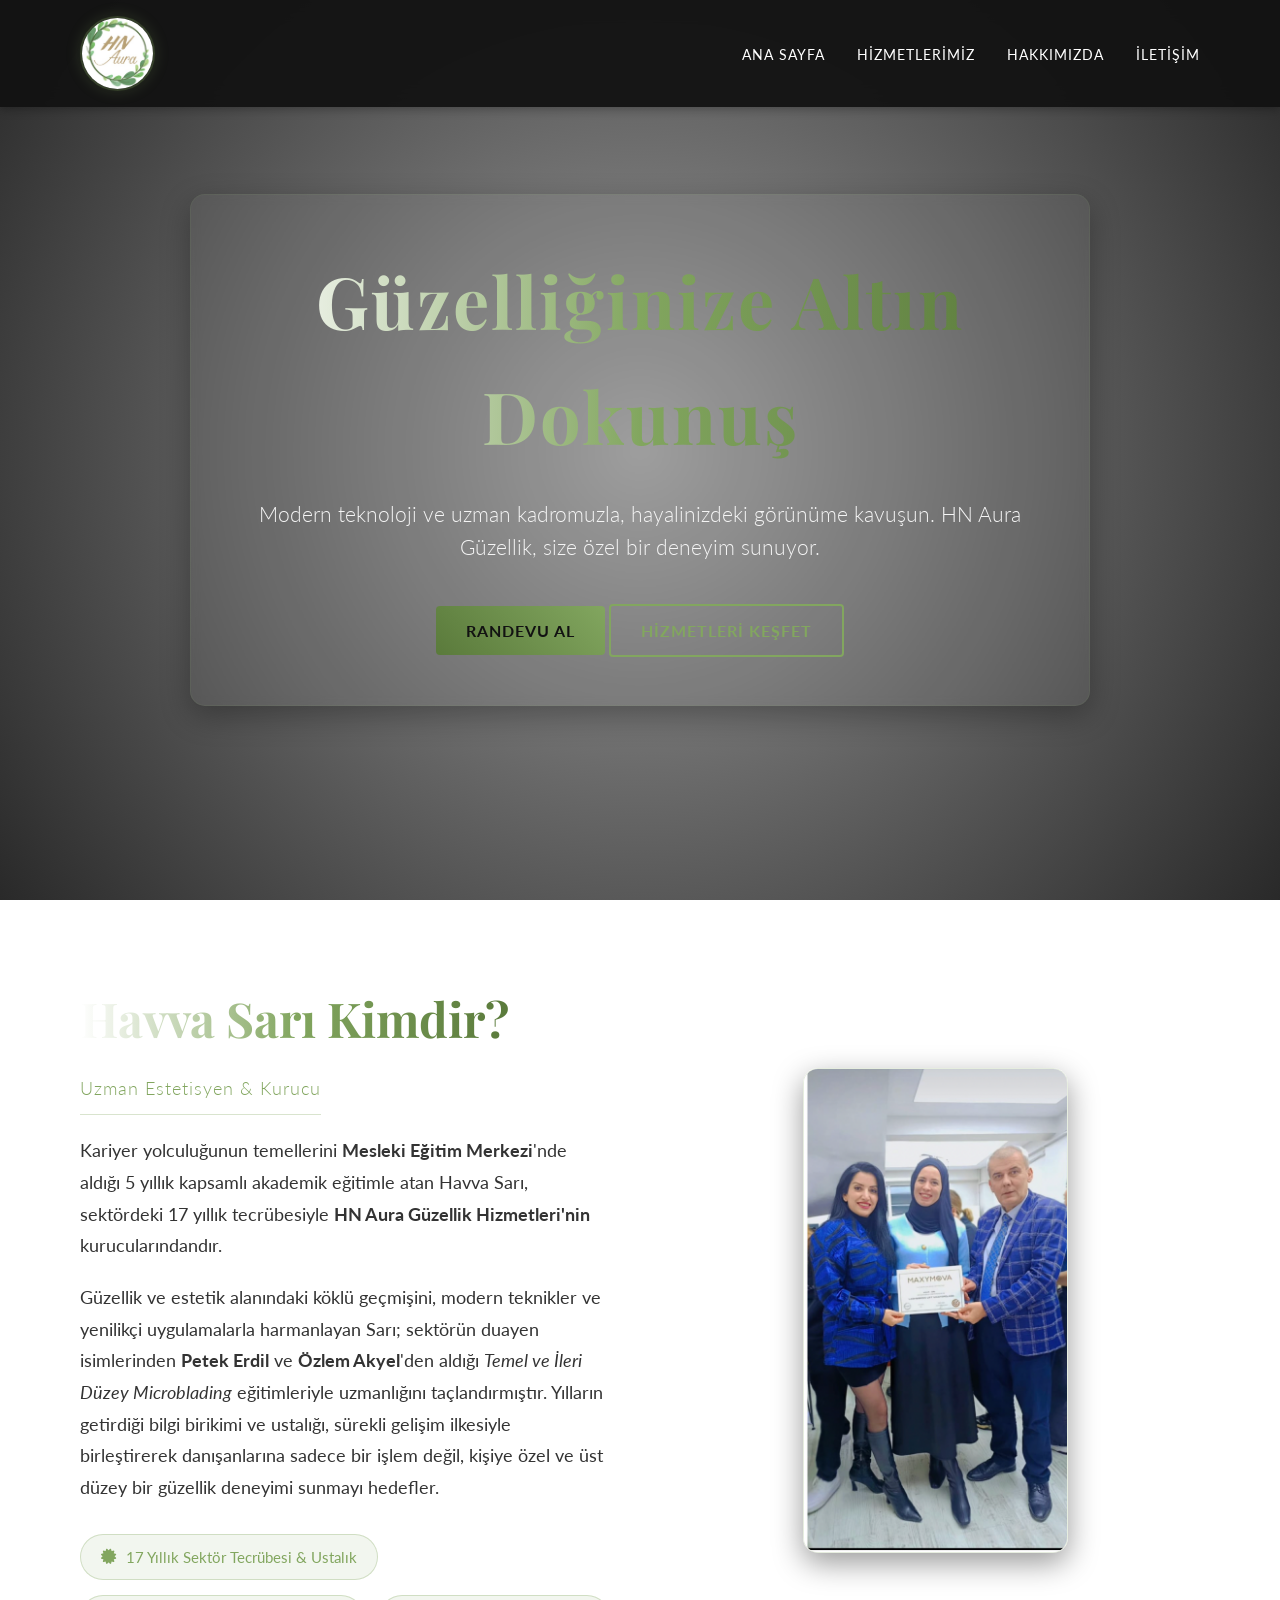
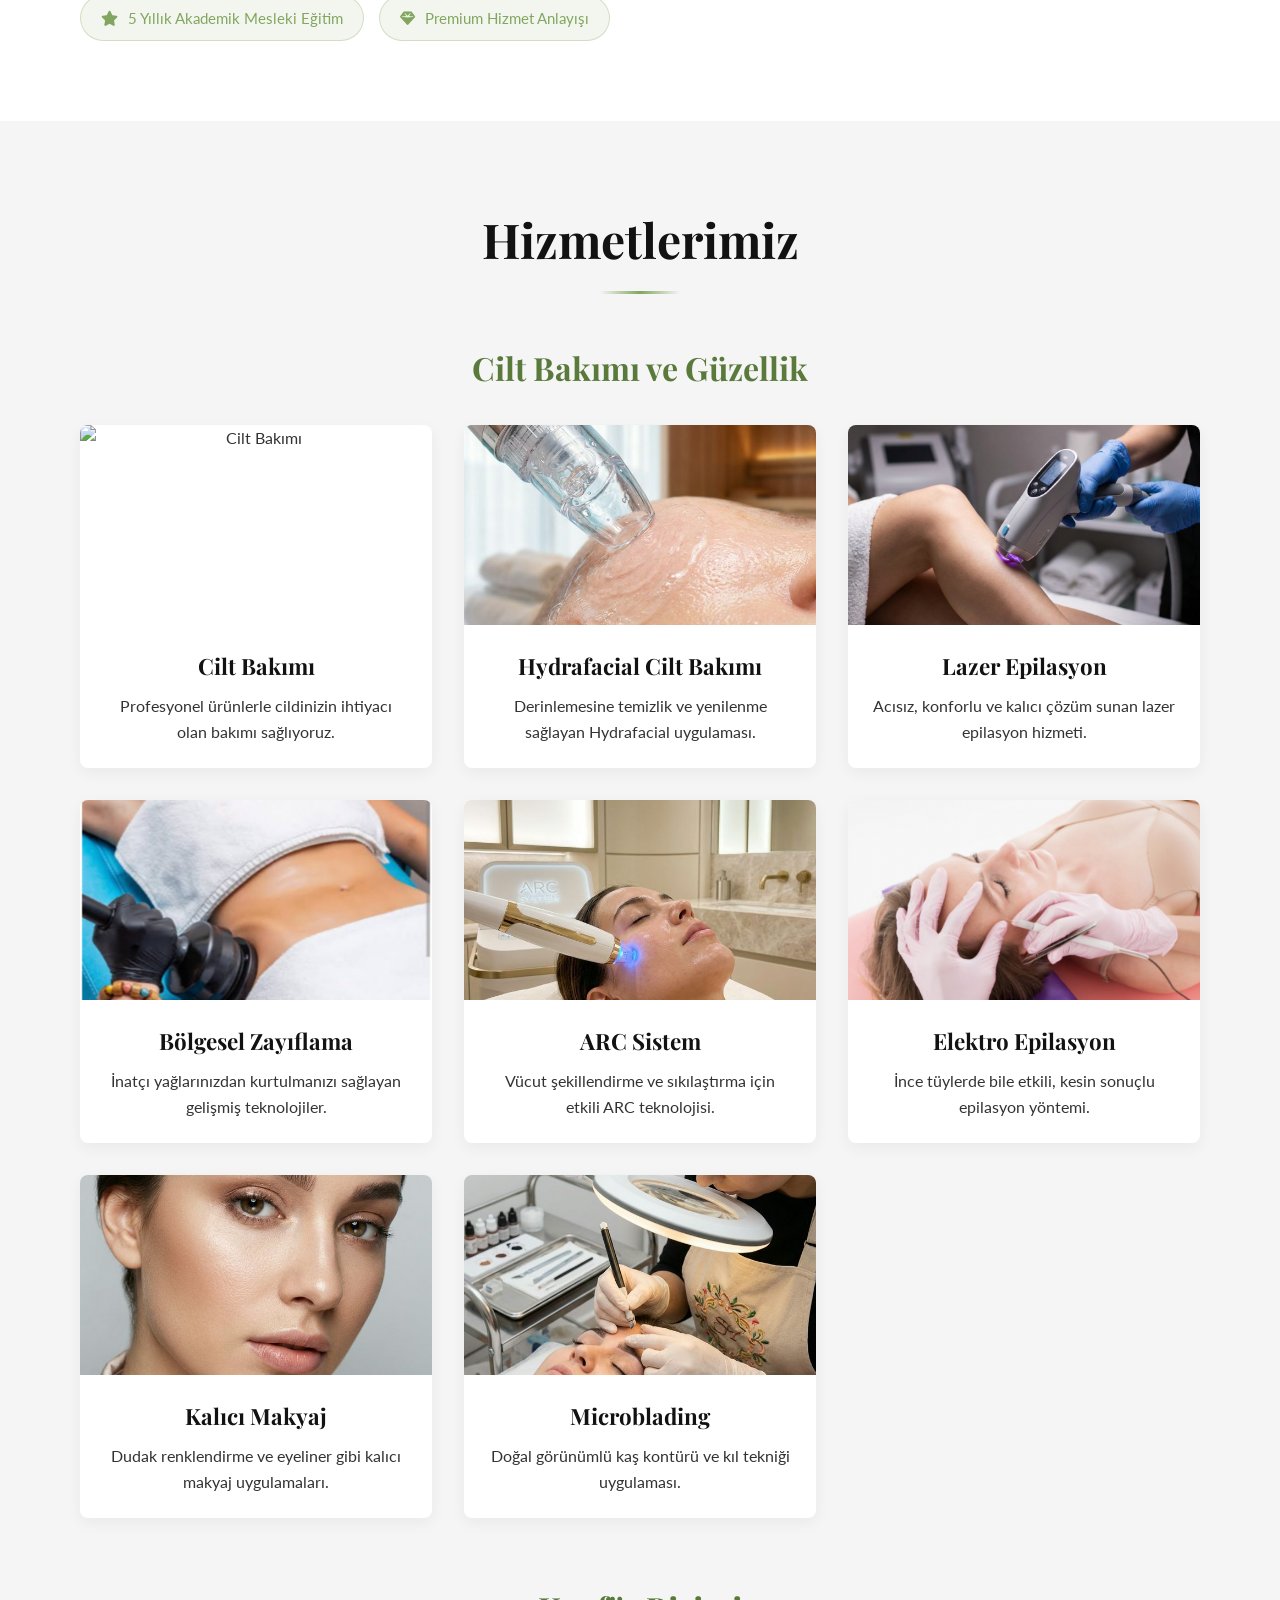
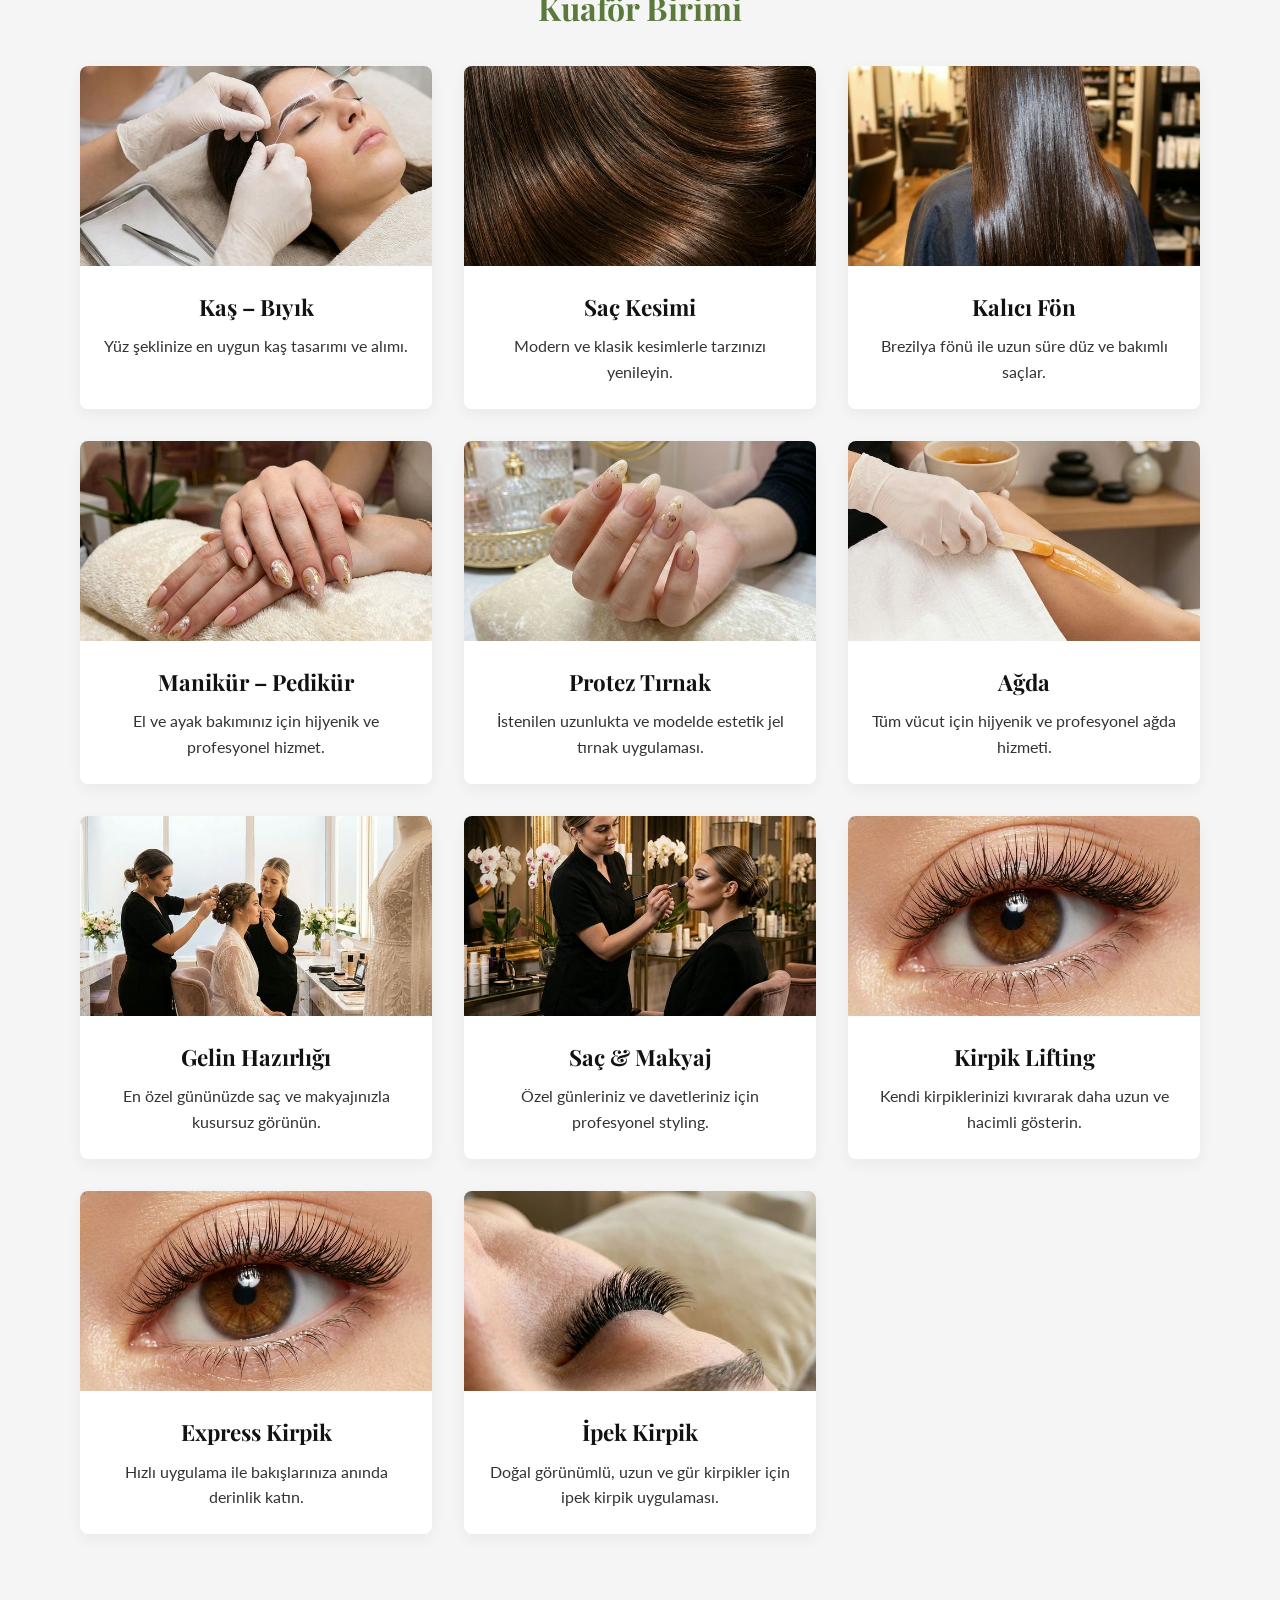
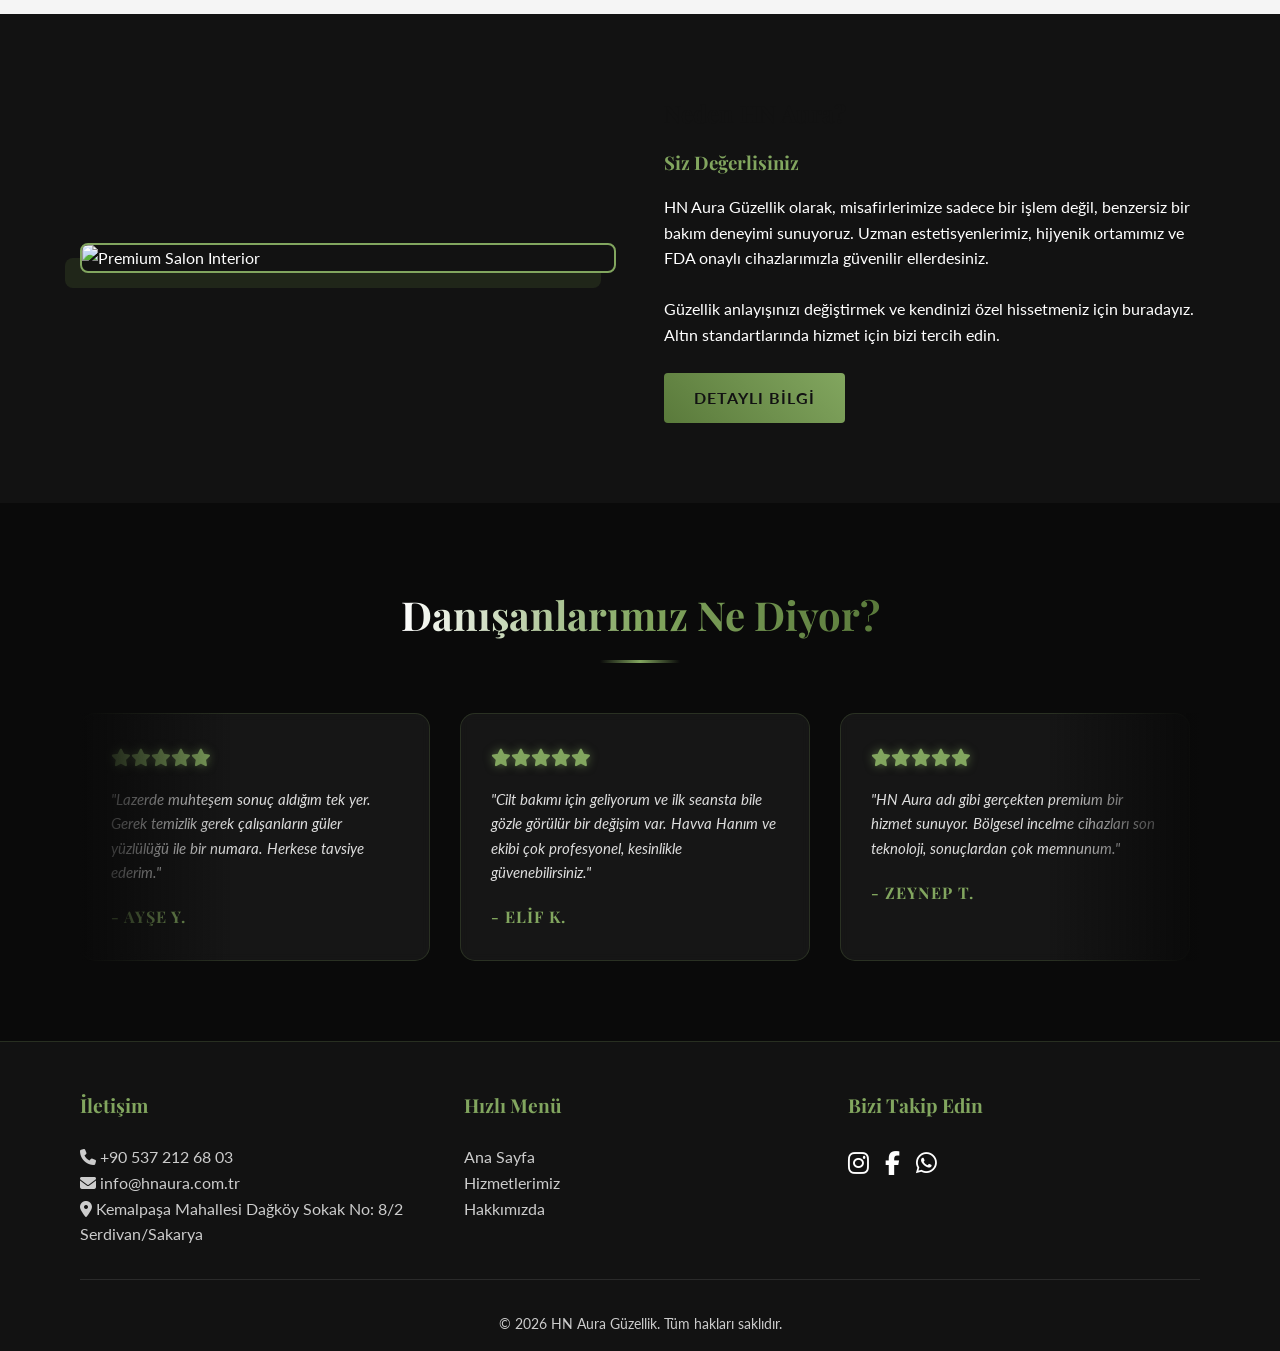
==== commit b8944c5c: "Fix address typo: dağköyü to Dağköy Sokak" ====
--- a/index.html
+++ b/index.html
@@ -450,7 +450,7 @@
                     <h4>İletişim</h4>
                     <p><i class="fa-solid fa-phone"></i> +90 537 212 68 03</p>
                     <p><i class="fa-solid fa-envelope"></i> info@hnaura.com.tr</p>
-                    <p><i class="fa-solid fa-location-dot"></i> Kemalpaşa mahallesi dağköyü sokak no: 8/2
+                    <p><i class="fa-solid fa-location-dot"></i> Kemalpaşa Mahallesi Dağköy Sokak No: 8/2
                         Serdivan/Sakarya</p>
                 </div>
                 <div class="footer-section">
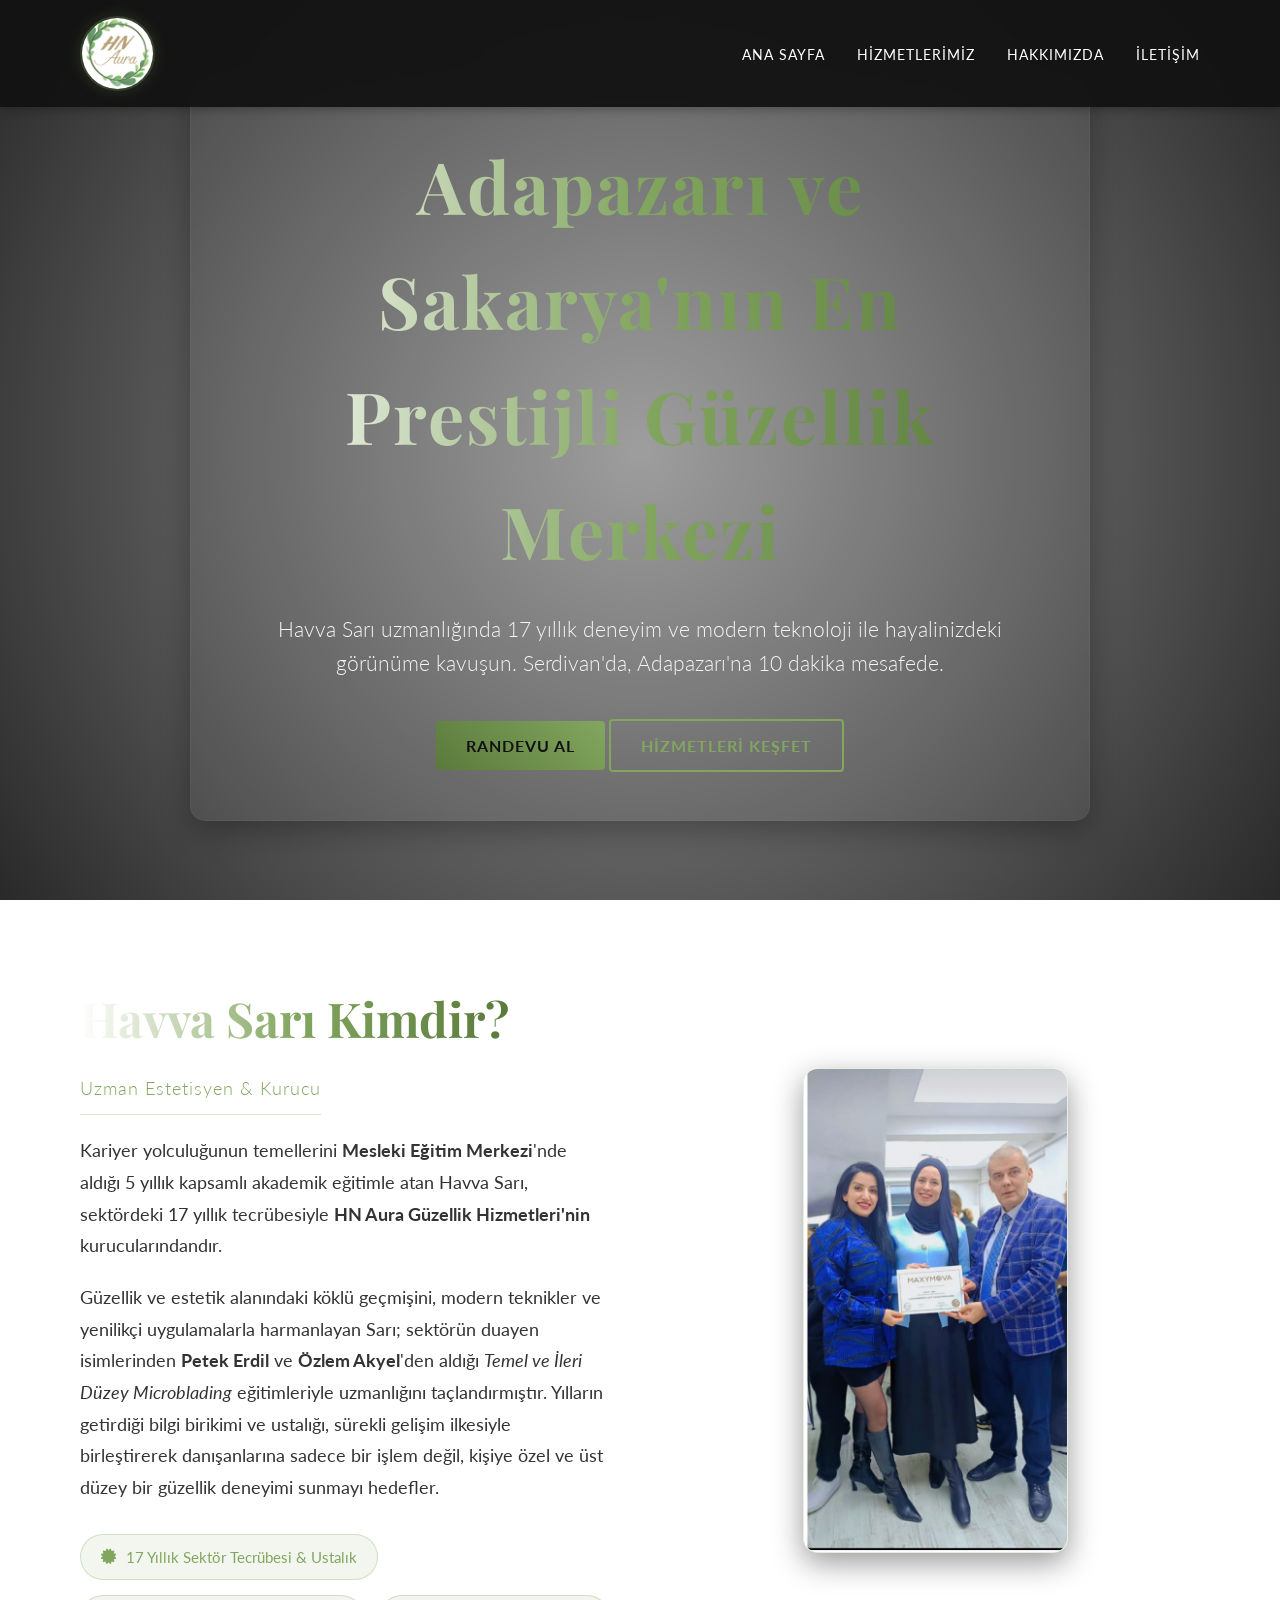
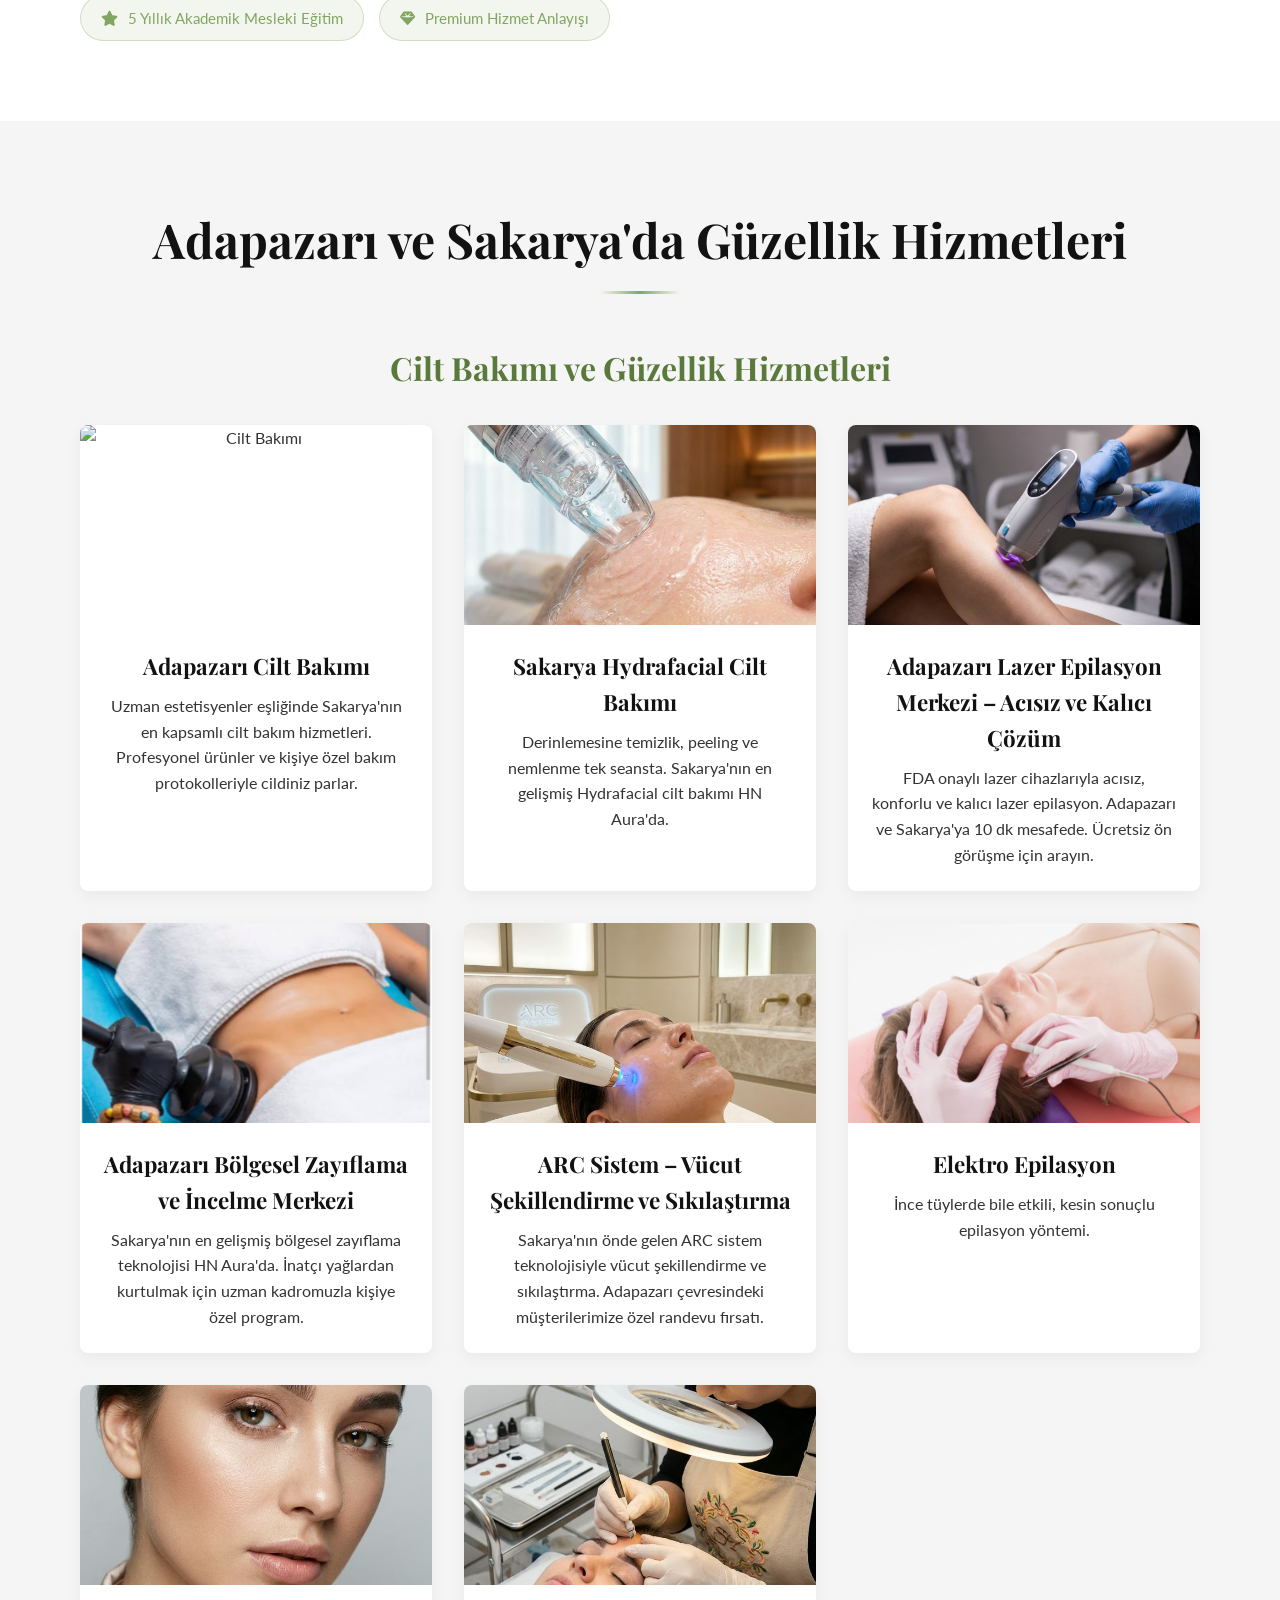
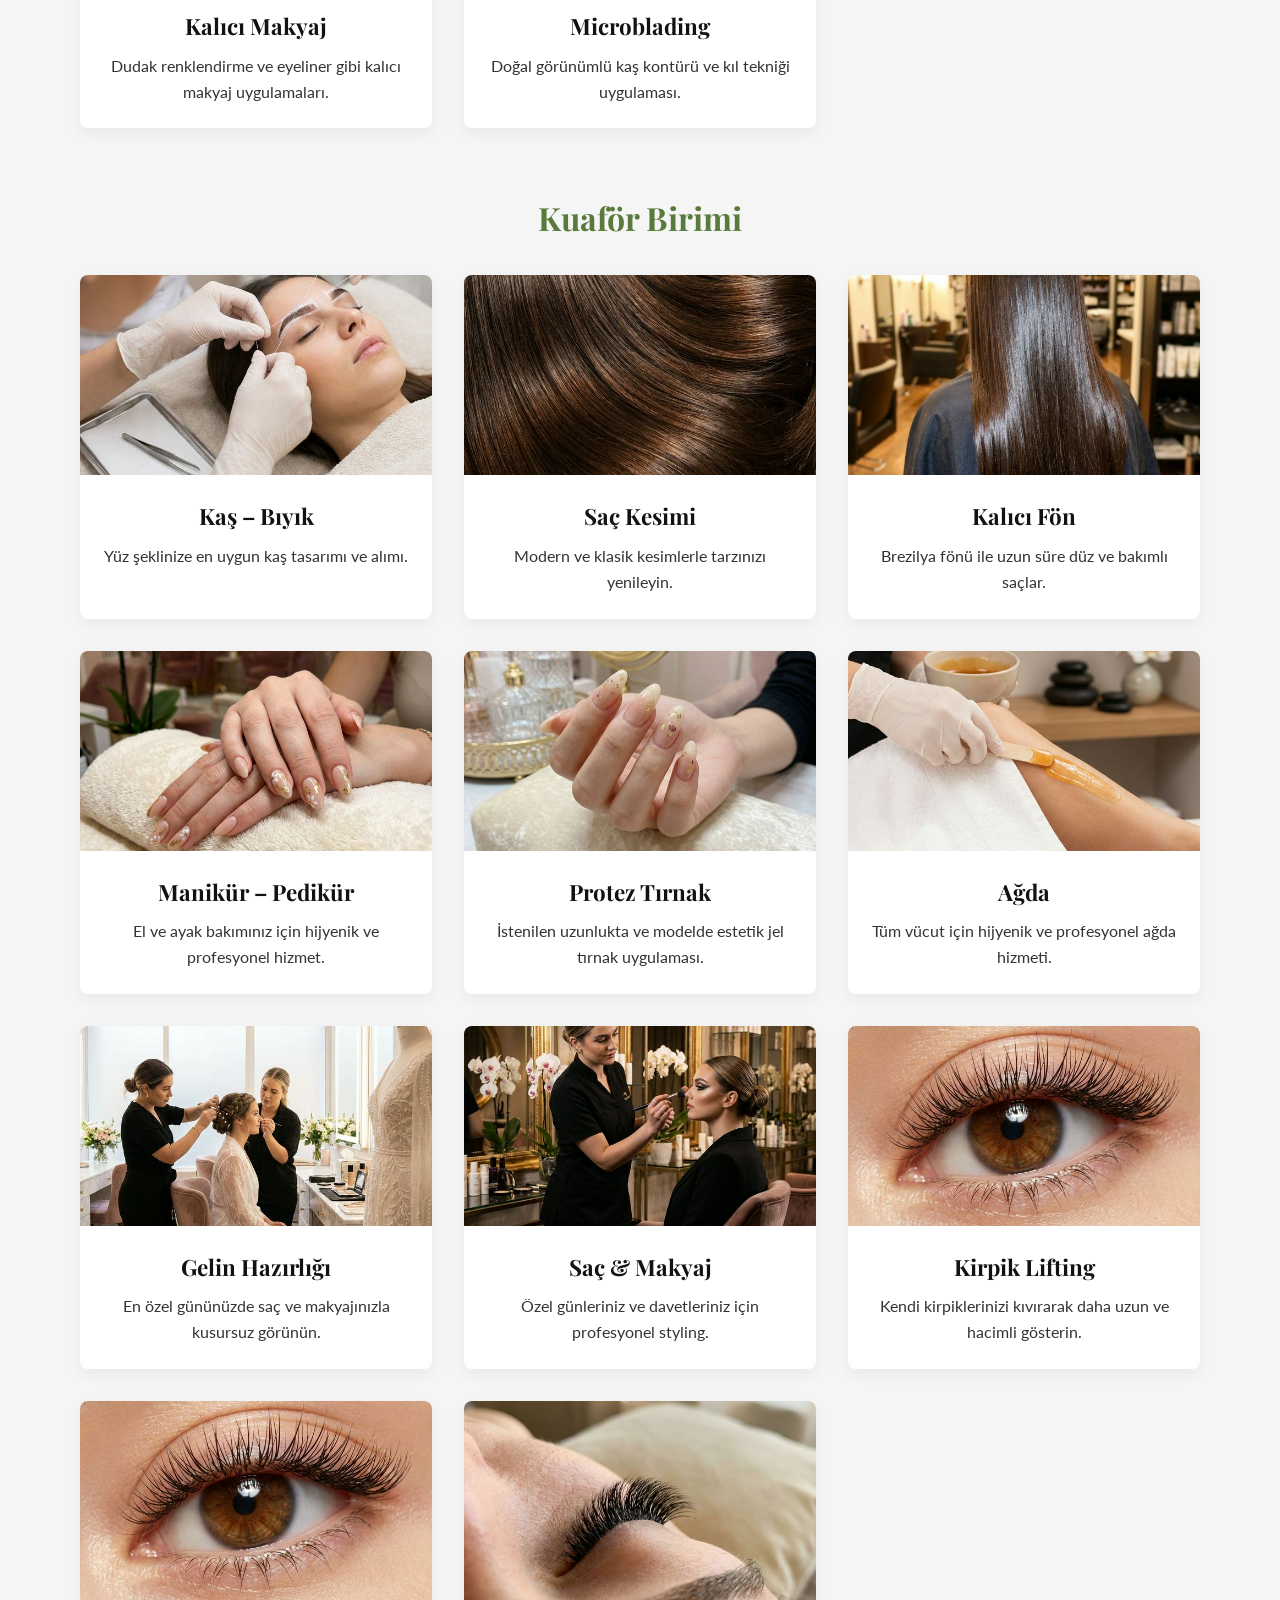
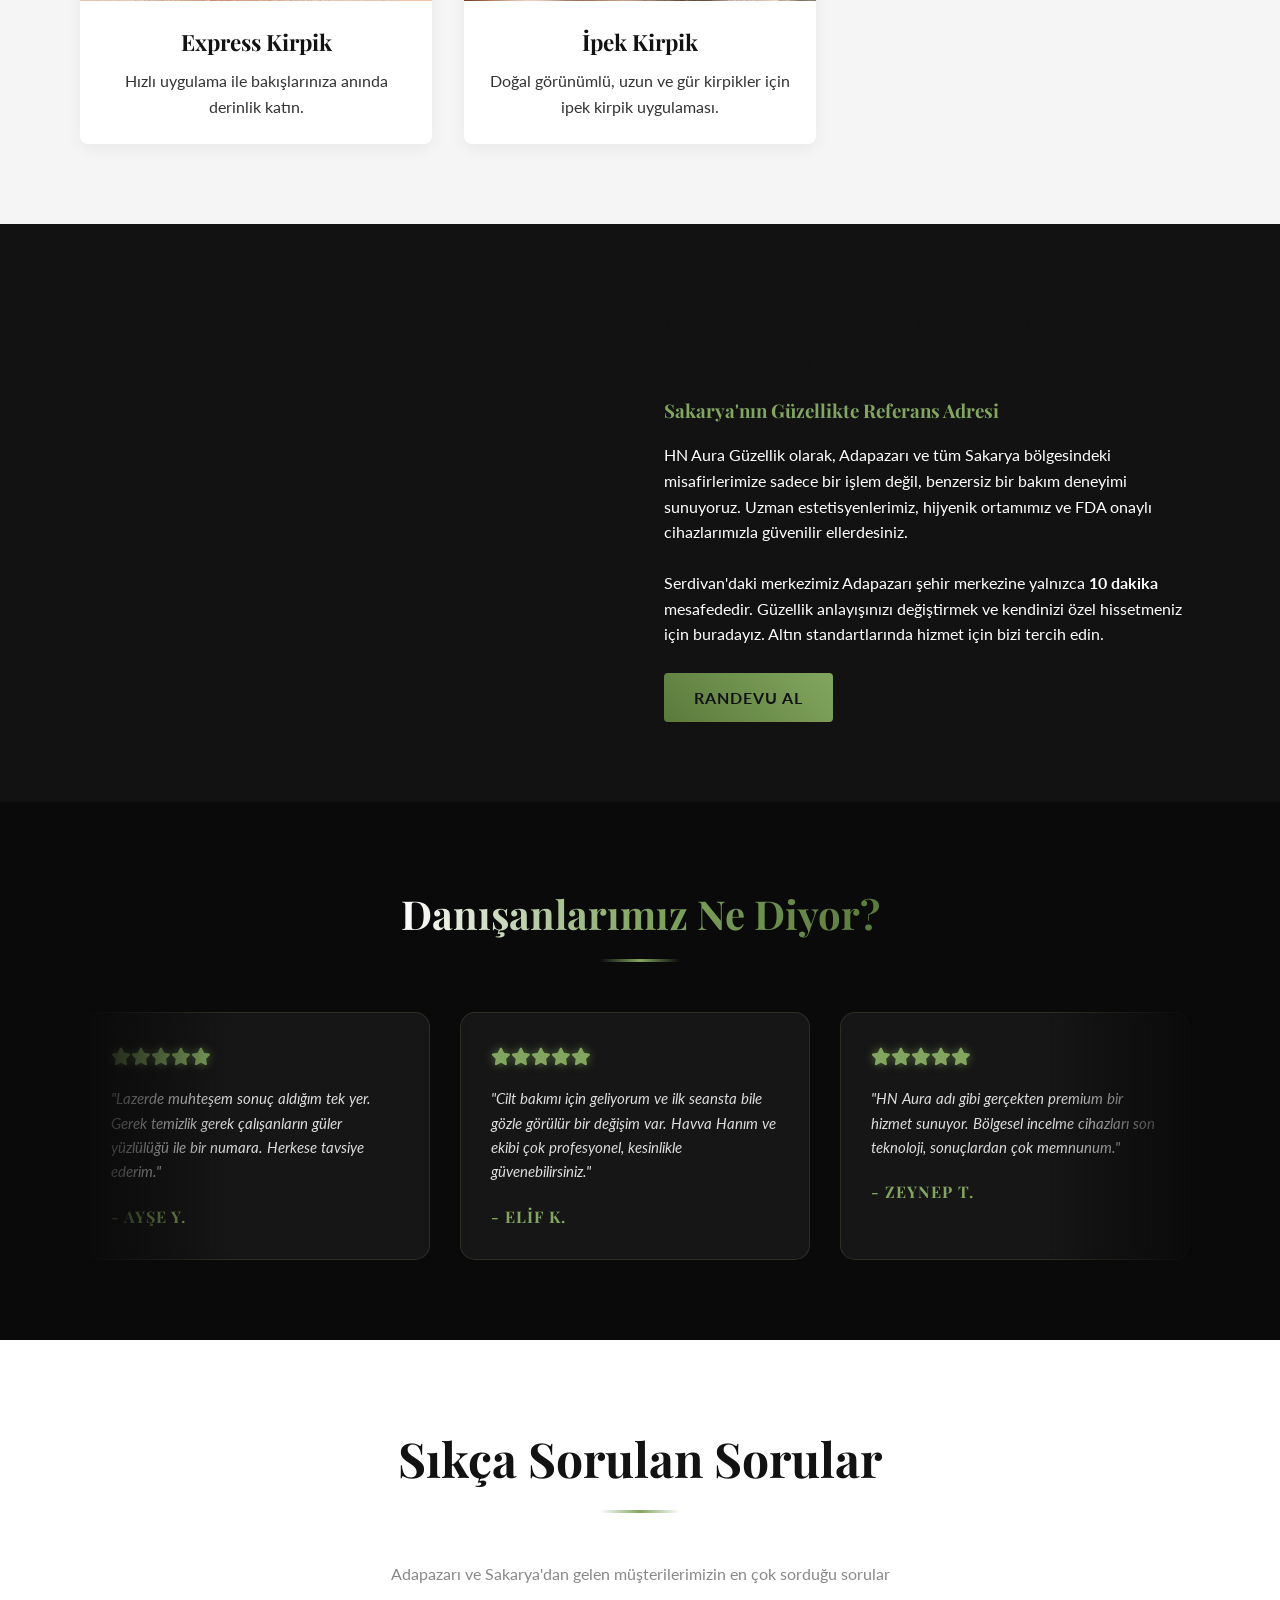
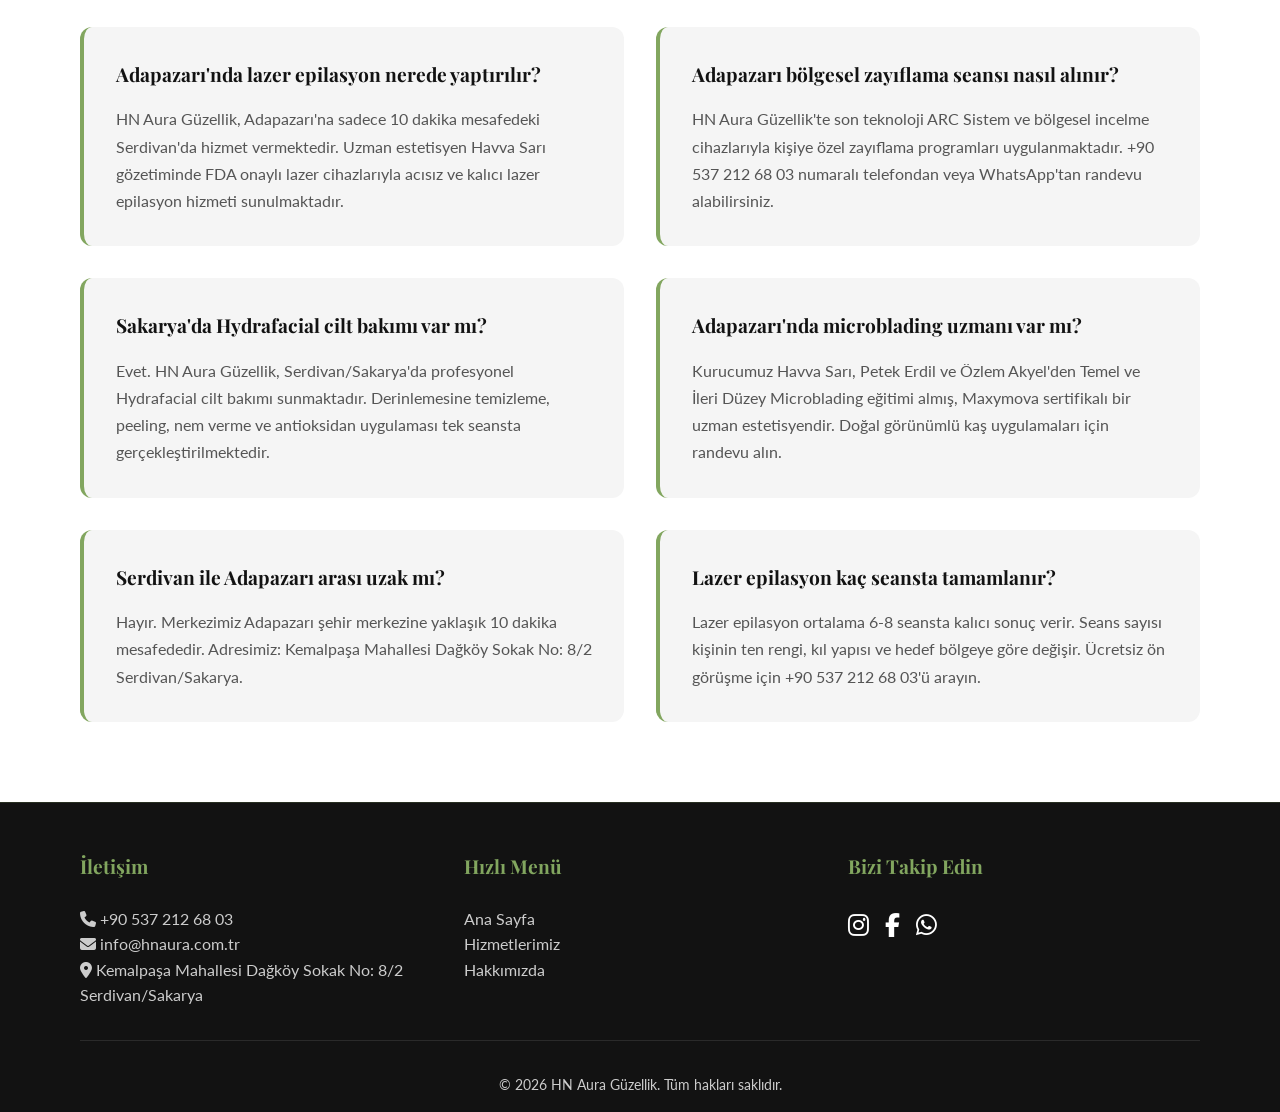
==== commit 7e4a7b0a: "SEO: Adapazarı/Sakarya yerel dominasyon, Schema markup ve landing sayfaları iyileştirmeleri" ====
--- a/index.html
+++ b/index.html
@@ -4,9 +4,190 @@
 <head>
     <meta charset="UTF-8">
     <meta name="viewport" content="width=device-width, initial-scale=1.0">
-    <title>HN Aura Güzellik | Lüks & Zarafet</title>
+
+    <!-- ====== SEO: Title & Meta ====== -->
+    <title>HN Aura Güzellik | Sakarya ve Adapazarı'nın Prestijli Güzellik Merkezi</title>
     <meta name="description"
-        content="HN Aura Güzellik Salonu - Bölgesel incelme, lazer epilasyon, cilt bakımı ve daha fazlası. İstanbul'un en prestijli güzellik merkezi.">
+        content="Havva Sarı uzmanlığında Sakarya ve Adapazarı'nın en prestijli güzellik merkezi. Lazer epilasyon, bölgesel zayıflama, Hydrafacial cilt bakımı ve daha fazlası. Serdivan merkez – Adapazarı'na 10 dk mesafe.">
+    <meta name="keywords"
+        content="adapazarı güzellik salonu, sakarya lazer epilasyon, adapazarı lazer epilasyon, serdivan güzellik merkezi, adapazarı cilt bakımı, sakarya bölgesel zayıflama, adapazarı hydrafacial, hn aura güzellik, havva sarı estetisyen">
+    <meta name="robots" content="index, follow">
+    <meta name="author" content="Havva Sarı - HN Aura Güzellik">
+    <link rel="canonical" href="https://hnaura.com.tr/">
+
+    <!-- ====== Open Graph (Facebook / Instagram) ====== -->
+    <meta property="og:type" content="business.business">
+    <meta property="og:title" content="HN Aura Güzellik | Sakarya ve Adapazarı'nın Prestijli Güzellik Merkezi">
+    <meta property="og:description"
+        content="Havva Sarı uzmanlığında 17 yıllık deneyimle Adapazarı ve Sakarya'nın en gelişmiş güzellik merkezi. Lazer epilasyon, bölgesel zayıflama, Hydrafacial ve daha fazlası.">
+    <meta property="og:url" content="https://hnaura.com.tr/">
+    <meta property="og:image" content="https://hnaura.com.tr/assets/images/logo2.png">
+    <meta property="og:locale" content="tr_TR">
+    <meta property="og:site_name" content="HN Aura Güzellik">
+    <meta property="business:contact_data:street_address" content="Kemalpaşa Mahallesi Dağköy Sokak No: 8/2">
+    <meta property="business:contact_data:locality" content="Serdivan">
+    <meta property="business:contact_data:region" content="Sakarya">
+    <meta property="business:contact_data:country_name" content="Türkiye">
+    <meta property="business:contact_data:phone_number" content="+905372126803">
+
+    <!-- ====== Twitter / X Card ====== -->
+    <meta name="twitter:card" content="summary_large_image">
+    <meta name="twitter:title" content="HN Aura Güzellik | Adapazarı & Sakarya">
+    <meta name="twitter:description" content="Lazer epilasyon, bölgesel zayıflama ve cilt bakımında Sakarya'nın lideri. Havva Sarı uzmanlığında randevu alın.">
+    <meta name="twitter:image" content="https://hnaura.com.tr/assets/images/logo2.png">
+
+    <!-- Favicon & App Icons -->
+    <link rel="icon" href="assets/images/logo2.png" type="image/png">
+    <link rel="apple-touch-icon" href="assets/images/logo2.png">
+
+    <!-- ====== Schema.org: LocalBusiness (BeautySalon) ====== -->
+    <script type="application/ld+json">
+    {
+      "@context": "https://schema.org",
+      "@type": ["BeautySalon", "LocalBusiness"],
+      "name": "HN Aura Güzellik",
+      "alternateName": "HN Aura Güzellik Hizmetleri",
+      "description": "Havva Sarı uzmanlığında Adapazarı ve Sakarya'nın en prestijli güzellik merkezi. Lazer epilasyon, bölgesel zayıflama, Hydrafacial cilt bakımı, ARC sistem, microblading ve daha fazlası.",
+      "url": "https://hnaura.com.tr/",
+      "logo": "https://hnaura.com.tr/assets/images/logo2.png",
+      "image": "https://hnaura.com.tr/assets/images/logo2.png",
+      "telephone": "+905372126803",
+      "email": "info@hnaura.com.tr",
+      "priceRange": "₺₺",
+      "currenciesAccepted": "TRY",
+      "paymentAccepted": "Nakit, Kredi Kartı",
+      "address": {
+        "@type": "PostalAddress",
+        "streetAddress": "Kemalpaşa Mahallesi Dağköy Sokak No: 8/2",
+        "addressLocality": "Serdivan",
+        "addressRegion": "Sakarya",
+        "postalCode": "54300",
+        "addressCountry": "TR"
+      },
+      "geo": {
+        "@type": "GeoCoordinates",
+        "latitude": "40.7754",
+        "longitude": "30.4297"
+      },
+      "areaServed": [
+        {"@type": "City", "name": "Adapazarı"},
+        {"@type": "City", "name": "Serdivan"},
+        {"@type": "City", "name": "Erenler"},
+        {"@type": "City", "name": "Arifiye"},
+        {"@type": "City", "name": "Sakarya"}
+      ],
+      "sameAs": [
+        "https://www.instagram.com/aura_guzellik_hizmetleri"
+      ],
+      "openingHoursSpecification": [
+        {
+          "@type": "OpeningHoursSpecification",
+          "dayOfWeek": ["Monday","Tuesday","Wednesday","Thursday","Friday"],
+          "opens": "09:00",
+          "closes": "19:00"
+        },
+        {
+          "@type": "OpeningHoursSpecification",
+          "dayOfWeek": "Saturday",
+          "opens": "09:00",
+          "closes": "18:00"
+        }
+      ],
+      "founder": {
+        "@type": "Person",
+        "name": "Havva Sarı",
+        "jobTitle": "Uzman Estetisyen & Kurucu",
+        "description": "17 yıllık sektör deneyimine sahip Uzman Estetisyen. Petek Erdil ve Özlem Akyel'den Temel ve İleri Düzey Microblading eğitimi aldı. Maxymova sertifikalı estetisyen.",
+        "worksFor": {"@type": "Organization", "name": "HN Aura Güzellik"}
+      },
+      "hasMap": "https://maps.google.com/?q=Kemalpaşa+Mahallesi+Dağköy+Sokak+No+8/2+Serdivan+Sakarya"
+    }
+    </script>
+
+    <!-- ====== Schema.org: FAQPage (Adapazarı) ====== -->
+    <script type="application/ld+json">
+    {
+      "@context": "https://schema.org",
+      "@type": "FAQPage",
+      "mainEntity": [
+        {
+          "@type": "Question",
+          "name": "Adapazarı'nda lazer epilasyon nerede yaptırılır?",
+          "acceptedAnswer": {
+            "@type": "Answer",
+            "text": "HN Aura Güzellik, Adapazarı'na sadece 10 dakika mesafedeki Serdivan'da (Kemalpaşa Mahallesi Dağköy Sokak No: 8/2) hizmet vermektedir. Uzman estetisyen Havva Sarı gözetiminde FDA onaylı lazer cihazlarıyla acısız ve kalıcı lazer epilasyon hizmeti sunulmaktadır."
+          }
+        },
+        {
+          "@type": "Question",
+          "name": "Adapazarı'nda bölgesel zayıflama seansı nasıl alınır?",
+          "acceptedAnswer": {
+            "@type": "Answer",
+            "text": "HN Aura Güzellik'te son teknoloji ARC Sistem ve bölgesel incelme cihazlarıyla kişiye özel zayıflama programları uygulanmaktadır. Adapazarı merkezine 10 dakika mesafedeki salonumuza +90 537 212 68 03 numaralı telefondan veya WhatsApp'tan kolayca randevu alabilirsiniz."
+          }
+        },
+        {
+          "@type": "Question",
+          "name": "Sakarya'da Hydrafacial cilt bakımı yapan yer var mı?",
+          "acceptedAnswer": {
+            "@type": "Answer",
+            "text": "Evet. HN Aura Güzellik, Serdivan/Sakarya'da profesyonel Hydrafacial cilt bakımı sunmaktadır. Hydrafacial; derinlemesine temizleme, peeling, nem verme ve antioksidan uygulama işlemlerini tek seansta gerçekleştiren premium bir cilt bakım yöntemidir."
+          }
+        },
+        {
+          "@type": "Question",
+          "name": "Adapazarı'nda microblading yapan uzman var mı?",
+          "acceptedAnswer": {
+            "@type": "Answer",
+            "text": "HN Aura Güzellik kurucusu Havva Sarı, sektörün önde gelen isimlerinden Petek Erdil ve Özlem Akyel'den Temel ve İleri Düzey Microblading eğitimi almış, Maxymova sertifikalı bir uzman estetisyendir. Adapazarı ve Sakarya çevresindeki müşterilerine doğal görünümlü kaş uygulamaları sunmaktadır."
+          }
+        },
+        {
+          "@type": "Question",
+          "name": "HN Aura Güzellik Serdivan'da nerede?",
+          "acceptedAnswer": {
+            "@type": "Answer",
+            "text": "HN Aura Güzellik, Kemalpaşa Mahallesi Dağköy Sokak No: 8/2 Serdivan/Sakarya adresinde bulunmaktadır. Adapazarı şehir merkezine yaklaşık 10 dakika mesafededir. Telefon: +90 537 212 68 03"
+          }
+        }
+      ]
+    }
+    </script>
+
+    <!-- ====== Schema.org: Service (Lazer Epilasyon) ====== -->
+    <script type="application/ld+json">
+    {
+      "@context": "https://schema.org",
+      "@type": "Service",
+      "name": "Adapazarı Lazer Epilasyon",
+      "description": "FDA onaylı lazer cihazlarıyla acısız, konforlu ve kalıcı lazer epilasyon hizmeti. Adapazarı ve Sakarya'ya özel randevu için arayın.",
+      "provider": {
+        "@type": "BeautySalon",
+        "name": "HN Aura Güzellik",
+        "telephone": "+905372126803"
+      },
+      "areaServed": ["Adapazarı","Serdivan","Sakarya","Erenler","Arifiye"],
+      "serviceType": "Lazer Epilasyon"
+    }
+    </script>
+
+    <!-- ====== Schema.org: Service (Bölgesel Zayıflama) ====== -->
+    <script type="application/ld+json">
+    {
+      "@context": "https://schema.org",
+      "@type": "Service",
+      "name": "Adapazarı Bölgesel Zayıflama",
+      "description": "ARC Sistem ve son teknoloji bölgesel incelme cihazlarıyla inatçı yağlardan kurtulun. Sakarya ve Adapazarı bölgesine özel hizmet.",
+      "provider": {
+        "@type": "BeautySalon",
+        "name": "HN Aura Güzellik",
+        "telephone": "+905372126803"
+      },
+      "areaServed": ["Adapazarı","Serdivan","Sakarya","Erenler","Arifiye"],
+      "serviceType": "Bölgesel Zayıflama"
+    }
+    </script>
+
     <!-- Google Fonts -->
     <link rel="preconnect" href="https://fonts.googleapis.com">
     <link rel="preconnect" href="https://fonts.gstatic.com" crossorigin>
@@ -51,9 +232,8 @@
     <!-- Hero Section -->
     <section id="home" class="hero">
         <div class="hero-content">
-            <h1>Güzelliğinize Altın Dokunuş</h1>
-            <p>Modern teknoloji ve uzman kadromuzla, hayalinizdeki görünüme kavuşun. HN Aura Güzellik, size özel
-                bir deneyim sunuyor.</p>
+            <h1>Adapazarı ve Sakarya'nın En Prestijli Güzellik Merkezi</h1>
+            <p>Havva Sarı uzmanlığında 17 yıllık deneyim ve modern teknoloji ile hayalinizdeki görünüme kavuşun. Serdivan'da, Adapazarı'na 10 dakika mesafede.</p>
             <a href="#contact" class="btn btn-primary">Randevu Al</a>
             <a href="#services" class="btn">Hizmetleri Keşfet</a>
         </div>
@@ -89,10 +269,10 @@
     <!-- Services Section -->
     <section id="services" class="section-padding services">
         <div class="container">
-            <h2 class="section-title">Hizmetlerimiz</h2>
+            <h2 class="section-title">Adapazarı ve Sakarya'da Güzellik Hizmetleri</h2>
 
             <!-- Cilt Bakımı ve Güzellik -->
-            <h3 class="service-category-title">Cilt Bakımı ve Güzellik</h3>
+            <h3 class="service-category-title">Cilt Bakımı ve Güzellik Hizmetleri</h3>
             <div class="services-grid">
                 <!-- Cilt Bakımı -->
                 <div class="service-card">
@@ -101,8 +281,8 @@
                             alt="Cilt Bakımı">
                     </div>
                     <div class="service-info">
-                        <h3>Cilt Bakımı</h3>
-                        <p>Profesyonel ürünlerle cildinizin ihtiyacı olan bakımı sağlıyoruz.</p>
+                        <h3>Adapazarı Cilt Bakımı</h3>
+                        <p>Uzman estetisyenler eşliğinde Sakarya'nın en kapsamlı cilt bakım hizmetleri. Profesyonel ürünler ve kişiye özel bakım protokolleriyle cildiniz parlar.</p>
                     </div>
                 </div>
                 <!-- Hydrafacial -->
@@ -111,8 +291,8 @@
                         <img src="assets/images/hydrafacial_luxury.png" alt="Hydrafacial Cilt Bakımı">
                     </div>
                     <div class="service-info">
-                        <h3>Hydrafacial Cilt Bakımı</h3>
-                        <p>Derinlemesine temizlik ve yenilenme sağlayan Hydrafacial uygulaması.</p>
+                        <h3>Sakarya Hydrafacial Cilt Bakımı</h3>
+                        <p>Derinlemesine temizlik, peeling ve nemlenme tek seansta. Sakarya'nın en gelişmiş Hydrafacial cilt bakımı HN Aura'da.</p>
                     </div>
                 </div>
                 <!-- Lazer Epilasyon -->
@@ -121,8 +301,8 @@
                         <img src="assets/images/laser-service.png" alt="Lazer Epilasyon">
                     </div>
                     <div class="service-info">
-                        <h3>Lazer Epilasyon</h3>
-                        <p>Acısız, konforlu ve kalıcı çözüm sunan lazer epilasyon hizmeti.</p>
+                        <h3>Adapazarı Lazer Epilasyon Merkezi – Acısız ve Kalıcı Çözüm</h3>
+                        <p>FDA onaylı lazer cihazlarıyla acısız, konforlu ve kalıcı lazer epilasyon. Adapazarı ve Sakarya'ya 10 dk mesafede. Ücretsiz ön görüşme için arayın.</p>
                     </div>
                 </div>
                 <!-- Bölgesel Zayıflama -->
@@ -131,8 +311,8 @@
                         <img src="assets/images/regional_slimming_luxury.png" alt="Bölgesel Zayıflama">
                     </div>
                     <div class="service-info">
-                        <h3>Bölgesel Zayıflama</h3>
-                        <p>İnatçı yağlarınızdan kurtulmanızı sağlayan gelişmiş teknolojiler.</p>
+                        <h3>Adapazarı Bölgesel Zayıflama ve İncelme Merkezi</h3>
+                        <p>Sakarya'nın en gelişmiş bölgesel zayıflama teknolojisi HN Aura'da. İnatçı yağlardan kurtulmak için uzman kadromuzla kişiye özel program.</p>
                     </div>
                 </div>
                 <!-- ARC Sistem -->
@@ -141,8 +321,8 @@
                         <img src="assets/images/arc_facial_luxury.png" alt="ARC Sistem">
                     </div>
                     <div class="service-info">
-                        <h3>ARC Sistem</h3>
-                        <p>Vücut şekillendirme ve sıkılaştırma için etkili ARC teknolojisi.</p>
+                        <h3>ARC Sistem – Vücut Şekillendirme ve Sıkılaştırma</h3>
+                        <p>Sakarya'nın önde gelen ARC sistem teknolojisiyle vücut şekillendirme ve sıkılaştırma. Adapazarı çevresindeki müşterilerimize özel randevu fırsatı.</p>
                     </div>
                 </div>
                 <!-- Elektro Epilasyon -->
@@ -300,24 +480,19 @@
             <div class="about-content">
                 <div class="about-image">
                     <img src="https://images.unsplash.com/photo-1560750588-73207b1ef5b8?q=80&w=2670&auto=format&fit=crop"
-                        alt="Premium Salon Interior">
+                        alt="HN Aura Güzellik Salonu - Serdivan Sakarya Premium Güzellik Merkezi">
                 </div>
                 <div class="about-text">
-                    <h2>Neden HN Aura?</h2>
-                    <h3>Siz Değerlisiniz</h3>
-                    <p>HN Aura Güzellik olarak, misafirlerimize sadece bir işlem değil, benzersiz bir bakım
-                        deneyimi sunuyoruz. Uzman estetisyenlerimiz, hijyenik ortamımız ve FDA onaylı cihazlarımızla
-                        güvenilir ellerdesiniz.</p>
+                    <h2>Neden Adapazarı ve Sakarya'da HN Aura'yı Seçmelisiniz?</h2>
+                    <h3>Sakarya'nın Güzellikte Referans Adresi</h3>
+                    <p>HN Aura Güzellik olarak, Adapazarı ve tüm Sakarya bölgesindeki misafirlerimize sadece bir işlem değil, benzersiz bir bakım deneyimi sunuyoruz. Uzman estetisyenlerimiz, hijyenik ortamımız ve FDA onaylı cihazlarımızla güvenilir ellerdesiniz.</p>
                     <br>
-                    <p>Güzellik anlayışınızı değiştirmek ve kendinizi özel hissetmeniz için buradayız. Altın
-                        standartlarında hizmet için bizi tercih edin.</p>
+                    <p>Serdivan'daki merkezimiz Adapazarı şehir merkezine yalnızca <strong>10 dakika</strong> mesafededir. Güzellik anlayışınızı değiştirmek ve kendinizi özel hissetmeniz için buradayız. Altın standartlarında hizmet için bizi tercih edin.</p>
                     <br>
-                    <a href="#contact" class="btn btn-primary">Detaylı Bilgi</a>
-                </div>
-            </div>
-        </div>
-    </section>
-
+                    <a href="#contact" class="btn btn-primary">Randevu Al</a>
+                </div>
+            </div>
+        </div>
     </section>
 
     <!-- Testimonials Section -->
@@ -437,6 +612,40 @@
                             memnun kaldım, ellerinize sağlık."</p>
                         <p class="review-author">- Selin M.</p>
                     </div>
+                </div>
+            </div>
+        </div>
+    </section>
+
+    <!-- ====== SSS / FAQ Section ====== -->
+    <section class="faq-section section-padding" id="sss">
+        <div class="container">
+            <h2 class="section-title">Sıkça Sorulan Sorular</h2>
+            <p style="text-align:center; color:#888; margin-bottom:2.5rem;">Adapazarı ve Sakarya'dan gelen müşterilerimizin en çok sorduğu sorular</p>
+            <div class="faq-grid">
+                <div class="faq-item">
+                    <h3 class="faq-question">Adapazarı'nda lazer epilasyon nerede yaptırılır?</h3>
+                    <p class="faq-answer">HN Aura Güzellik, Adapazarı'na sadece 10 dakika mesafedeki Serdivan'da hizmet vermektedir. Uzman estetisyen Havva Sarı gözetiminde FDA onaylı lazer cihazlarıyla acısız ve kalıcı lazer epilasyon hizmeti sunulmaktadır.</p>
+                </div>
+                <div class="faq-item">
+                    <h3 class="faq-question">Adapazarı bölgesel zayıflama seansı nasıl alınır?</h3>
+                    <p class="faq-answer">HN Aura Güzellik'te son teknoloji ARC Sistem ve bölgesel incelme cihazlarıyla kişiye özel zayıflama programları uygulanmaktadır. +90 537 212 68 03 numaralı telefondan veya WhatsApp'tan randevu alabilirsiniz.</p>
+                </div>
+                <div class="faq-item">
+                    <h3 class="faq-question">Sakarya'da Hydrafacial cilt bakımı var mı?</h3>
+                    <p class="faq-answer">Evet. HN Aura Güzellik, Serdivan/Sakarya'da profesyonel Hydrafacial cilt bakımı sunmaktadır. Derinlemesine temizleme, peeling, nem verme ve antioksidan uygulaması tek seansta gerçekleştirilmektedir.</p>
+                </div>
+                <div class="faq-item">
+                    <h3 class="faq-question">Adapazarı'nda microblading uzmanı var mı?</h3>
+                    <p class="faq-answer">Kurucumuz Havva Sarı, Petek Erdil ve Özlem Akyel'den Temel ve İleri Düzey Microblading eğitimi almış, Maxymova sertifikalı bir uzman estetisyendir. Doğal görünümlü kaş uygulamaları için randevu alın.</p>
+                </div>
+                <div class="faq-item">
+                    <h3 class="faq-question">Serdivan ile Adapazarı arası uzak mı?</h3>
+                    <p class="faq-answer">Hayır. Merkezimiz Adapazarı şehir merkezine yaklaşık 10 dakika mesafededir. Adresimiz: Kemalpaşa Mahallesi Dağköy Sokak No: 8/2 Serdivan/Sakarya.</p>
+                </div>
+                <div class="faq-item">
+                    <h3 class="faq-question">Lazer epilasyon kaç seansta tamamlanır?</h3>
+                    <p class="faq-answer">Lazer epilasyon ortalama 6-8 seansta kalıcı sonuç verir. Seans sayısı kişinin ten rengi, kıl yapısı ve hedef bölgeye göre değişir. Ücretsiz ön görüşme için +90 537 212 68 03'ü arayın.</p>
                 </div>
             </div>
         </div>
--- a/css/style.css
+++ b/css/style.css
@@ -825,4 +825,53 @@
         /* Slightly smaller on mobile */
         padding: 20px;
     }
+}
+
+/* ====== FAQ Section ====== */
+.faq-section {
+    background-color: var(--white);
+}
+
+.faq-grid {
+    display: grid;
+    grid-template-columns: repeat(auto-fit, minmax(450px, 1fr));
+    gap: 2rem;
+    margin-top: 2rem;
+}
+
+.faq-item {
+    background: var(--light-gray);
+    padding: 2rem;
+    border-radius: 12px;
+    border-left: 4px solid var(--brand);
+    transition: var(--transition);
+}
+
+.faq-item:hover {
+    transform: translateY(-5px);
+    box-shadow: 0 10px 25px rgba(0,0,0,0.05);
+}
+
+.faq-question {
+    font-size: 1.2rem;
+    font-weight: 700;
+    margin-bottom: 1rem;
+    color: var(--black);
+    font-family: var(--font-heading);
+}
+
+.faq-answer {
+    font-size: 1rem;
+    color: #555;
+    line-height: 1.7;
+}
+
+@media (max-width: 768px) {
+    .faq-grid {
+        grid-template-columns: 1fr;
+    }
+    
+    .faq-item {
+        padding: 1.5rem;
+    }
 }
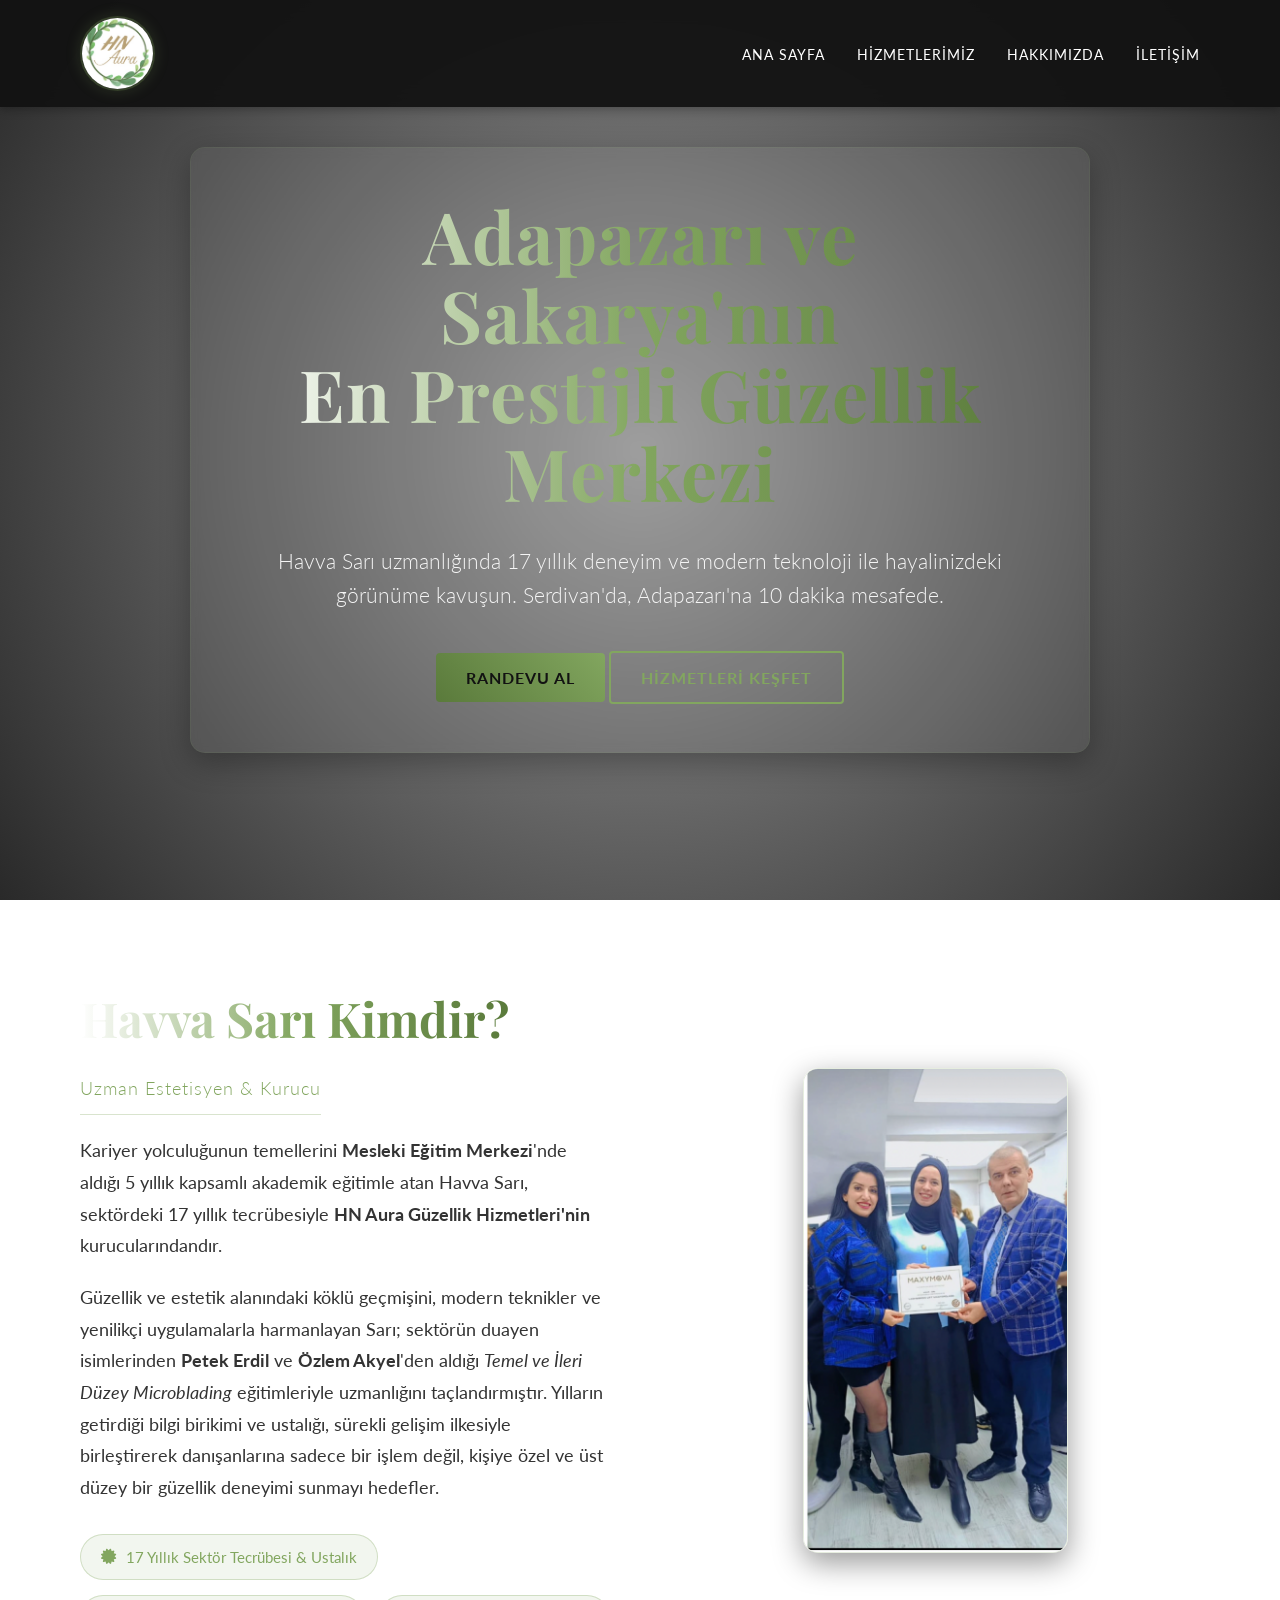
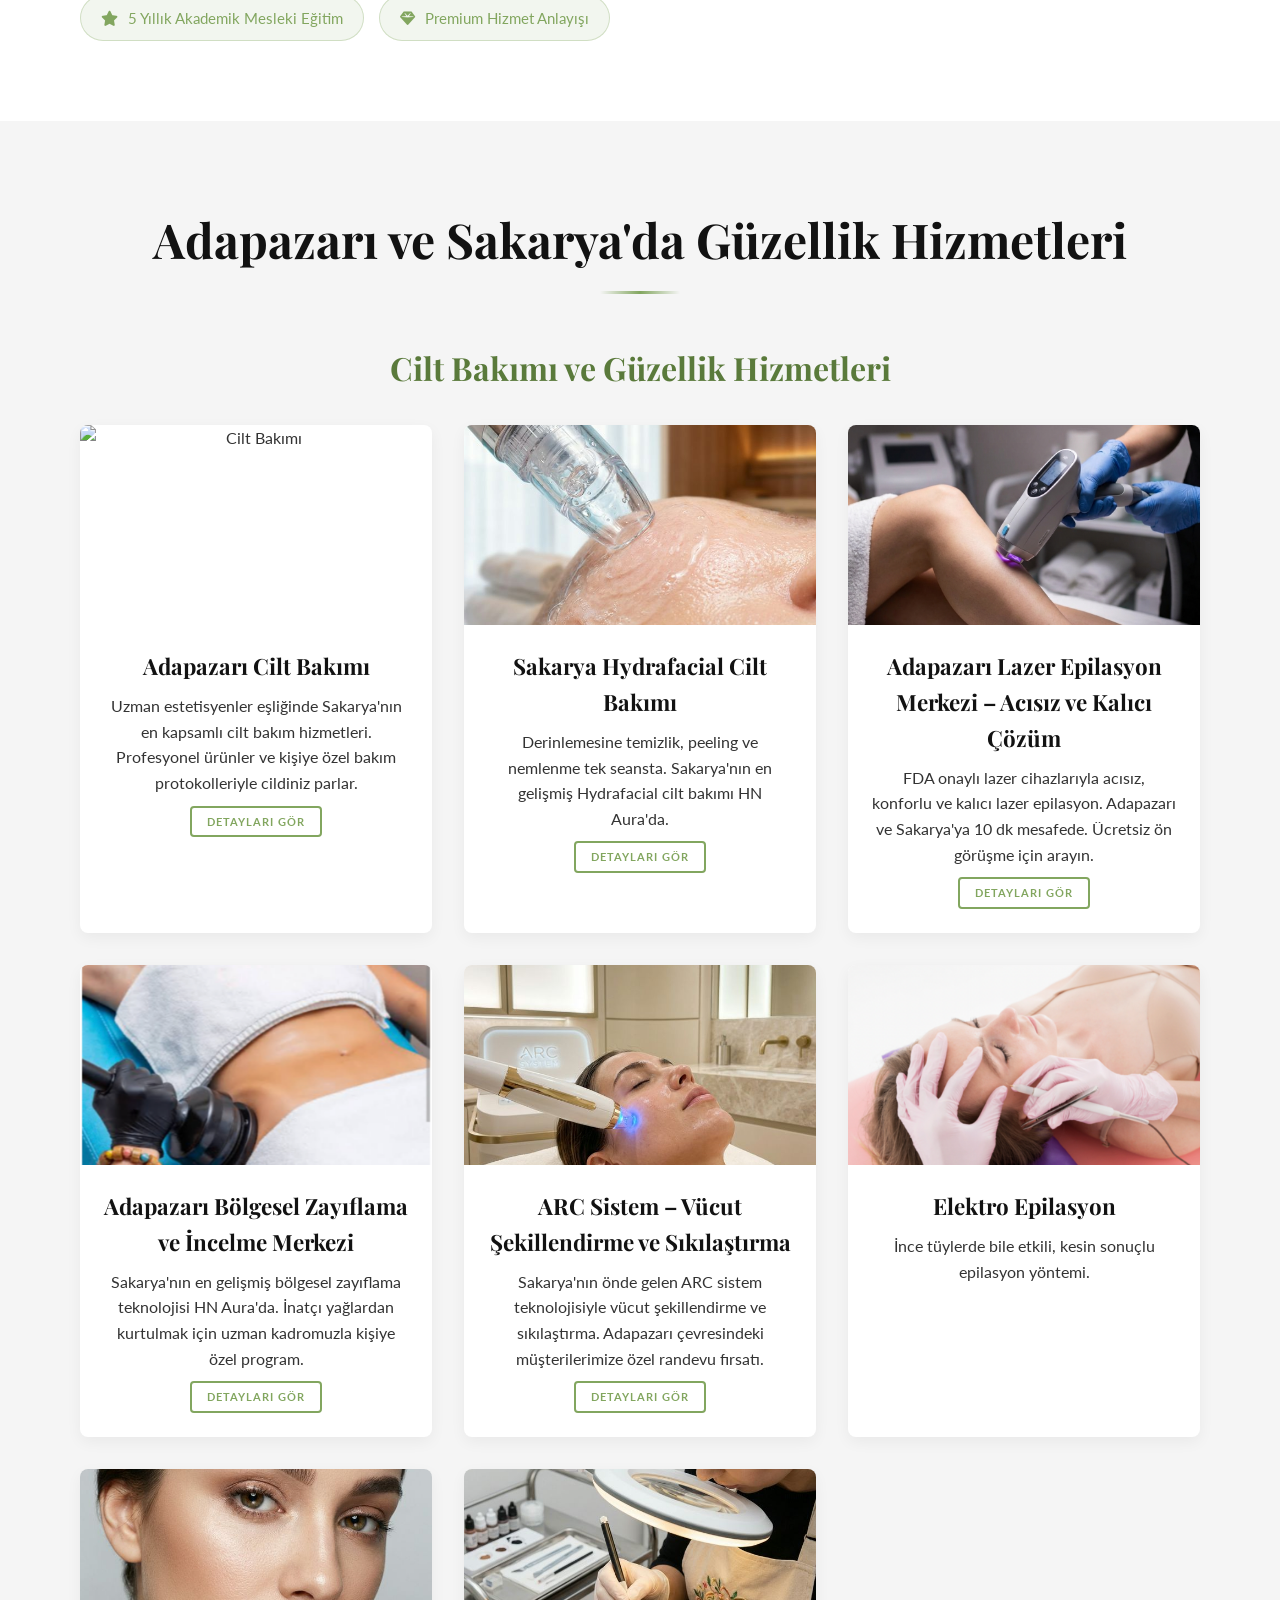
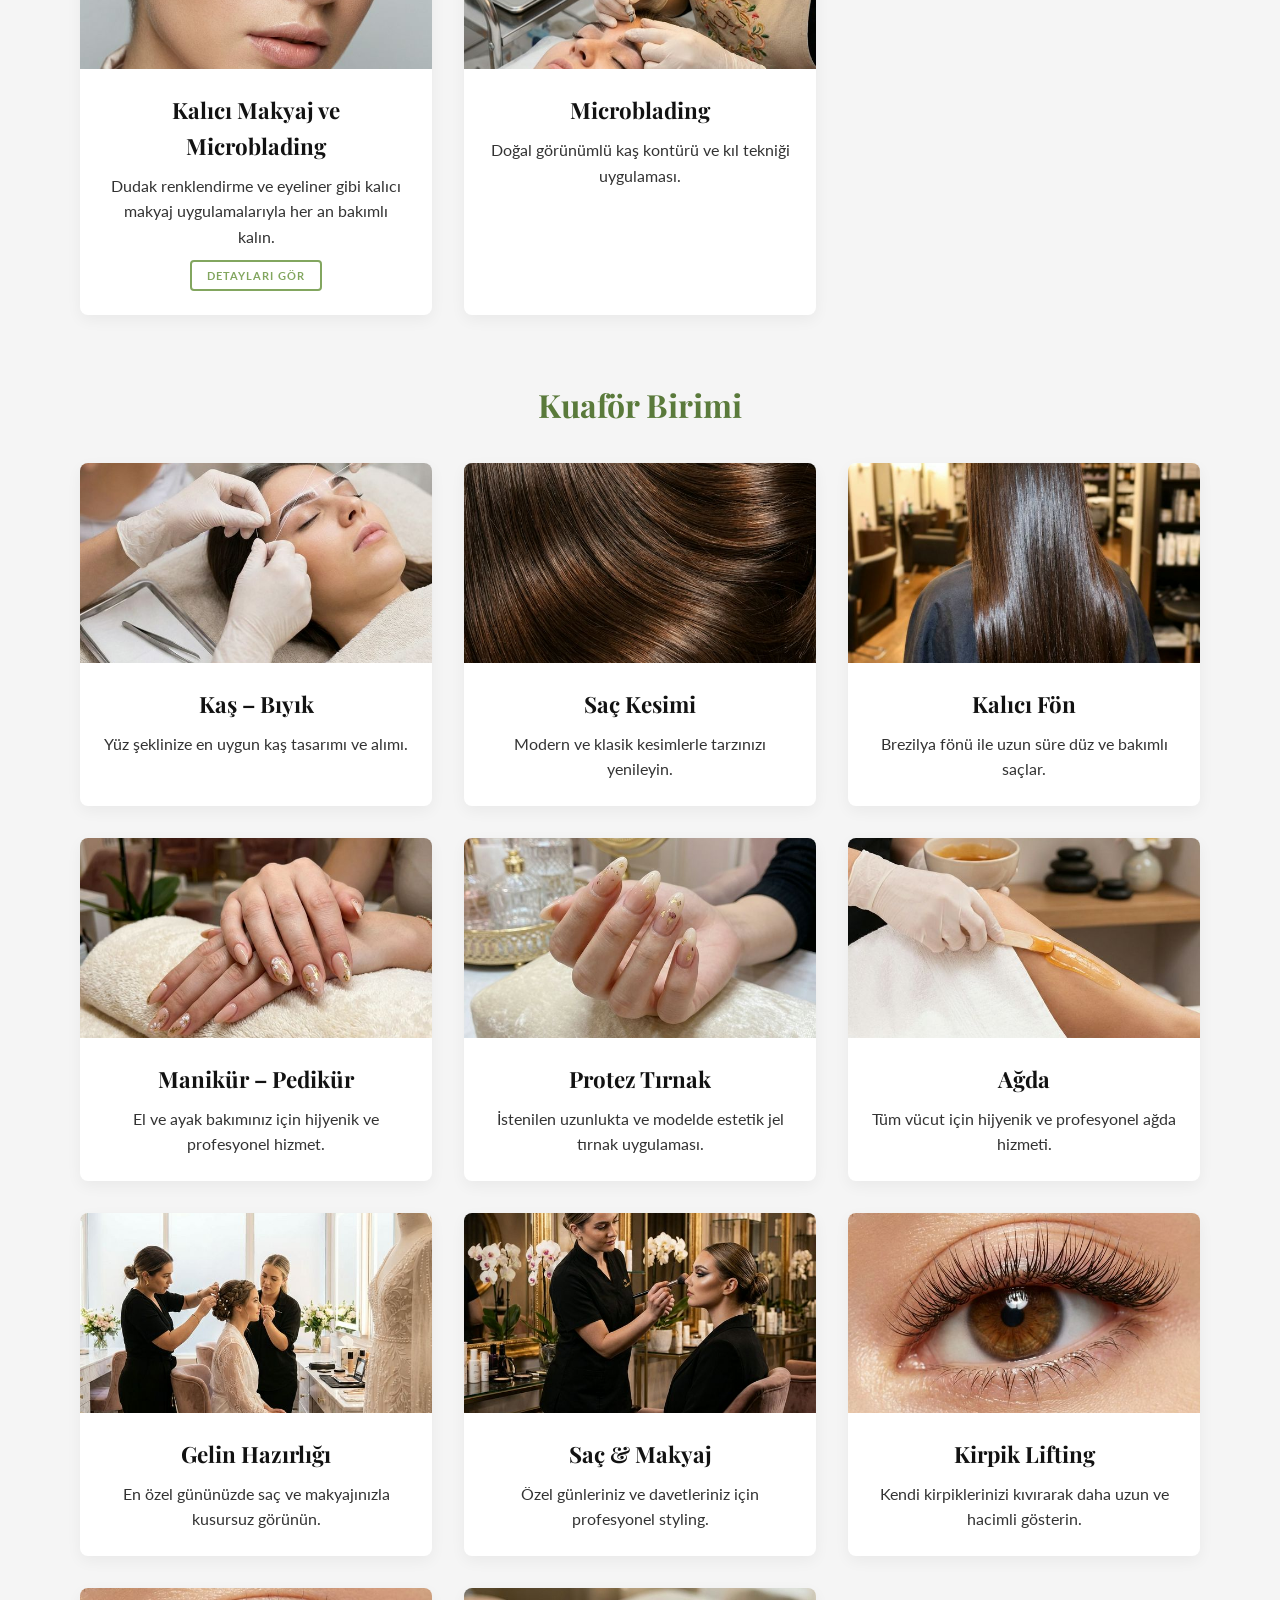
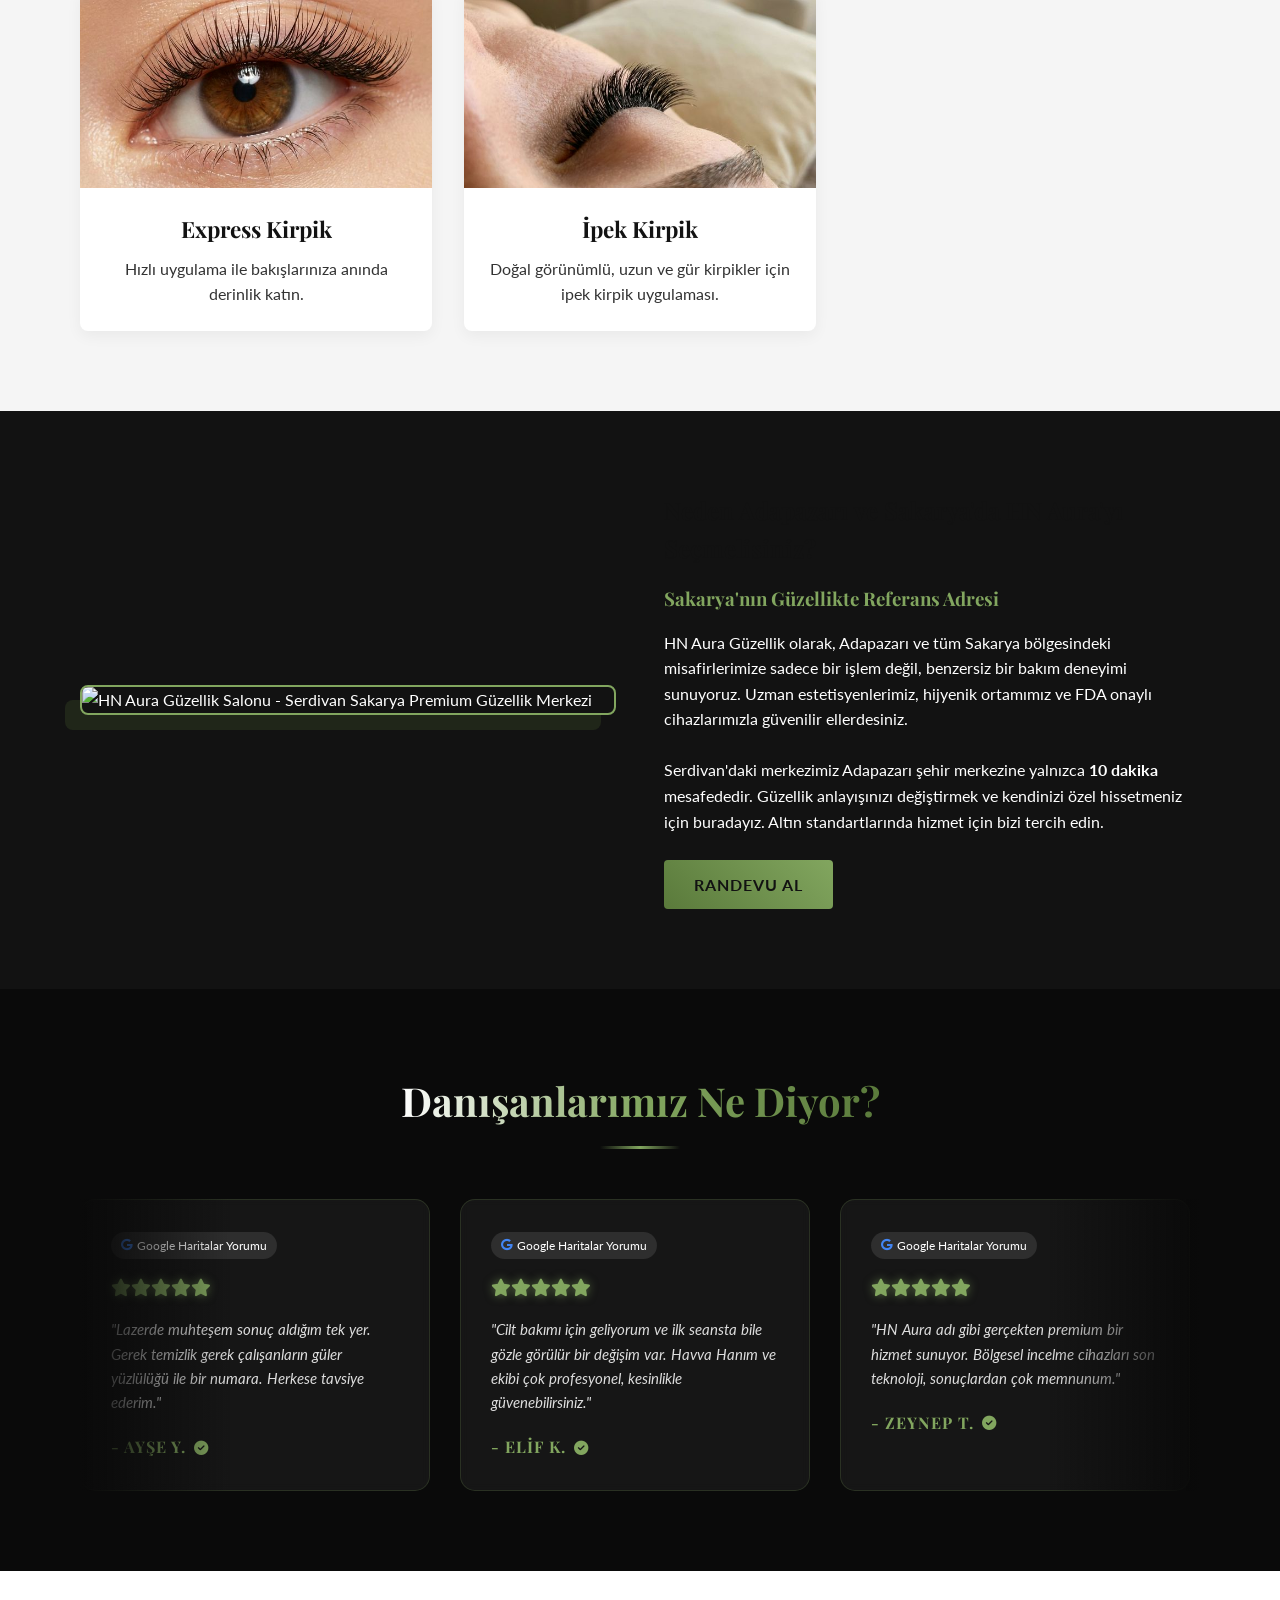
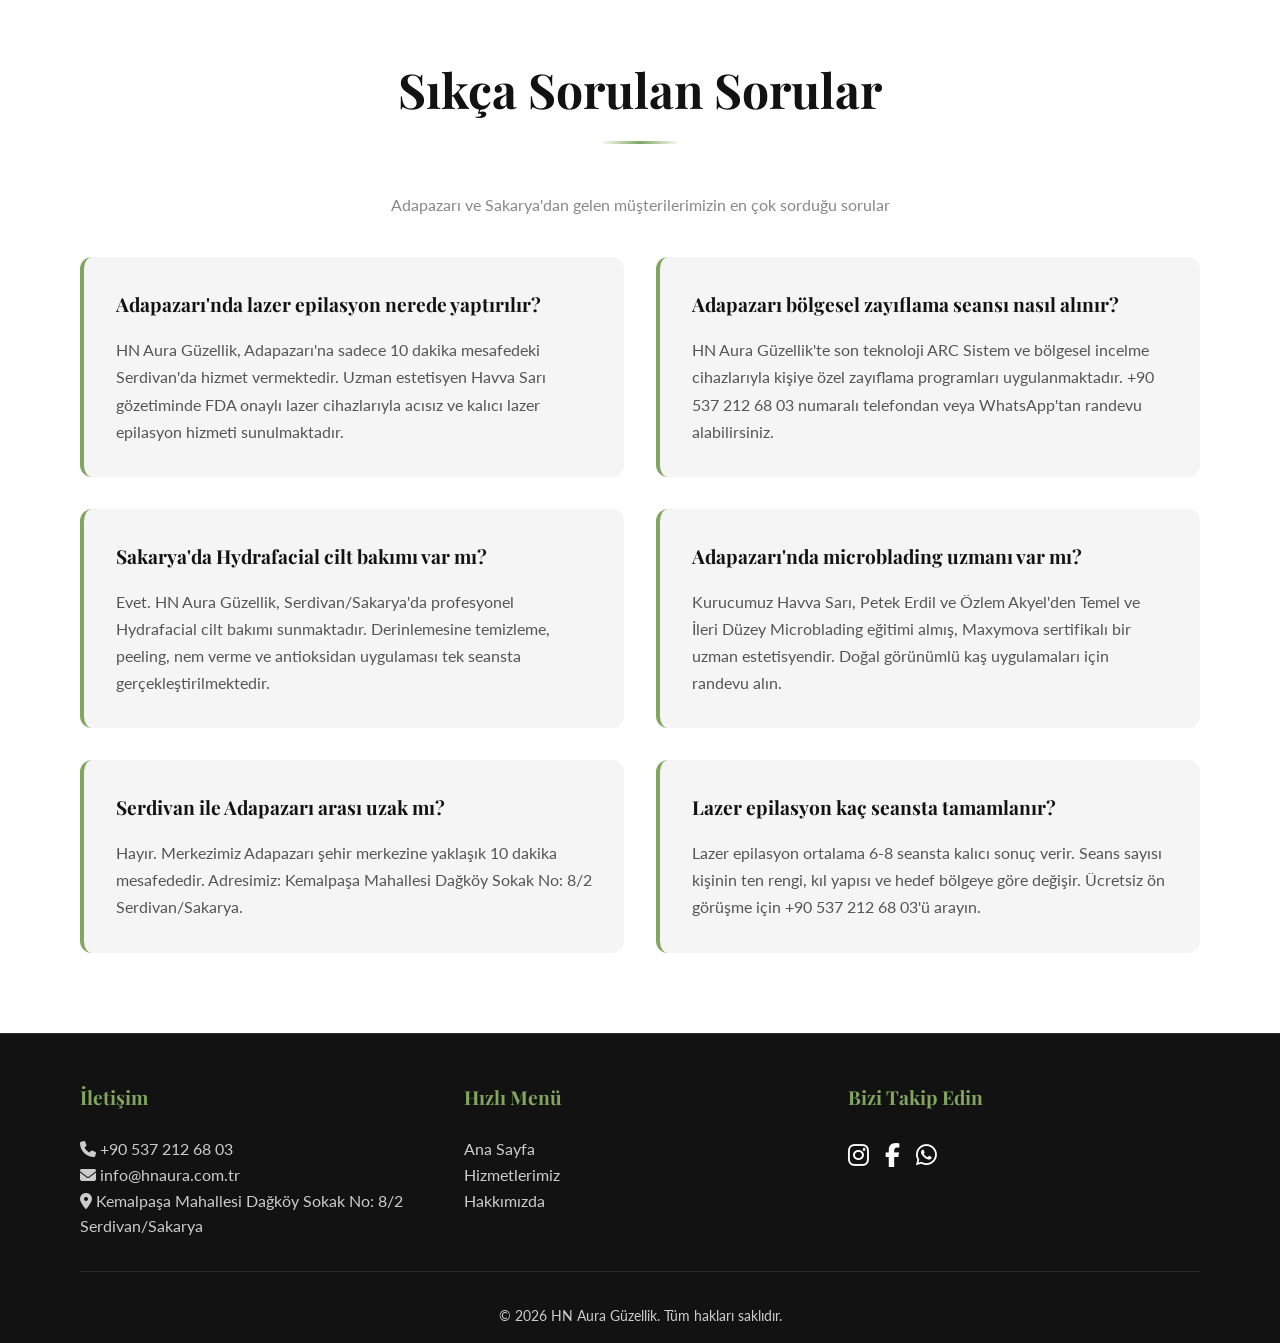
==== commit 501a8cb2: "SEO & UX: Detaylı hizmet rehberleri, Hero CSS fixi, Sosyal kanıt modernizasyonu ve PR bültenleri" ====
--- a/index.html
+++ b/index.html
@@ -229,10 +229,9 @@
         </div>
     </header>
 
-    <!-- Hero Section -->
     <section id="home" class="hero">
         <div class="hero-content">
-            <h1>Adapazarı ve Sakarya'nın En Prestijli Güzellik Merkezi</h1>
+            <h1>Adapazarı ve Sakarya'nın<br>En Prestijli Güzellik Merkezi</h1>
             <p>Havva Sarı uzmanlığında 17 yıllık deneyim ve modern teknoloji ile hayalinizdeki görünüme kavuşun. Serdivan'da, Adapazarı'na 10 dakika mesafede.</p>
             <a href="#contact" class="btn btn-primary">Randevu Al</a>
             <a href="#services" class="btn">Hizmetleri Keşfet</a>
@@ -275,7 +274,7 @@
             <h3 class="service-category-title">Cilt Bakımı ve Güzellik Hizmetleri</h3>
             <div class="services-grid">
                 <!-- Cilt Bakımı -->
-                <div class="service-card">
+                <a href="hydrafacial-cilt-bakimi/" class="service-card">
                     <div class="service-img">
                         <img src="https://images.unsplash.com/photo-1570172619644-dfd03ed5d881?q=80&w=800&auto=format&fit=crop"
                             alt="Cilt Bakımı">
@@ -283,48 +282,53 @@
                     <div class="service-info">
                         <h3>Adapazarı Cilt Bakımı</h3>
                         <p>Uzman estetisyenler eşliğinde Sakarya'nın en kapsamlı cilt bakım hizmetleri. Profesyonel ürünler ve kişiye özel bakım protokolleriyle cildiniz parlar.</p>
-                    </div>
-                </div>
+                        <span class="btn btn-sm" style="margin-top: 10px; font-size: 0.7rem; padding: 5px 15px;">Detayları Gör</span>
+                    </div>
+                </a>
                 <!-- Hydrafacial -->
-                <div class="service-card">
+                <a href="hydrafacial-cilt-bakimi/" class="service-card">
                     <div class="service-img">
                         <img src="assets/images/hydrafacial_luxury.png" alt="Hydrafacial Cilt Bakımı">
                     </div>
                     <div class="service-info">
                         <h3>Sakarya Hydrafacial Cilt Bakımı</h3>
                         <p>Derinlemesine temizlik, peeling ve nemlenme tek seansta. Sakarya'nın en gelişmiş Hydrafacial cilt bakımı HN Aura'da.</p>
-                    </div>
-                </div>
+                        <span class="btn btn-sm" style="margin-top: 10px; font-size: 0.7rem; padding: 5px 15px;">Detayları Gör</span>
+                    </div>
+                </a>
                 <!-- Lazer Epilasyon -->
-                <div class="service-card">
+                <a href="lazer-epilasyon-merkezi/" class="service-card">
                     <div class="service-img">
                         <img src="assets/images/laser-service.png" alt="Lazer Epilasyon">
                     </div>
                     <div class="service-info">
                         <h3>Adapazarı Lazer Epilasyon Merkezi – Acısız ve Kalıcı Çözüm</h3>
                         <p>FDA onaylı lazer cihazlarıyla acısız, konforlu ve kalıcı lazer epilasyon. Adapazarı ve Sakarya'ya 10 dk mesafede. Ücretsiz ön görüşme için arayın.</p>
-                    </div>
-                </div>
+                        <span class="btn btn-sm" style="margin-top: 10px; font-size: 0.7rem; padding: 5px 15px;">Detayları Gör</span>
+                    </div>
+                </a>
                 <!-- Bölgesel Zayıflama -->
-                <div class="service-card">
+                <a href="arc-sistem-bolgesel-zayiflama/" class="service-card">
                     <div class="service-img">
                         <img src="assets/images/regional_slimming_luxury.png" alt="Bölgesel Zayıflama">
                     </div>
                     <div class="service-info">
                         <h3>Adapazarı Bölgesel Zayıflama ve İncelme Merkezi</h3>
                         <p>Sakarya'nın en gelişmiş bölgesel zayıflama teknolojisi HN Aura'da. İnatçı yağlardan kurtulmak için uzman kadromuzla kişiye özel program.</p>
-                    </div>
-                </div>
+                        <span class="btn btn-sm" style="margin-top: 10px; font-size: 0.7rem; padding: 5px 15px;">Detayları Gör</span>
+                    </div>
+                </a>
                 <!-- ARC Sistem -->
-                <div class="service-card">
+                <a href="arc-sistem-bolgesel-zayiflama/" class="service-card">
                     <div class="service-img">
                         <img src="assets/images/arc_facial_luxury.png" alt="ARC Sistem">
                     </div>
                     <div class="service-info">
                         <h3>ARC Sistem – Vücut Şekillendirme ve Sıkılaştırma</h3>
                         <p>Sakarya'nın önde gelen ARC sistem teknolojisiyle vücut şekillendirme ve sıkılaştırma. Adapazarı çevresindeki müşterilerimize özel randevu fırsatı.</p>
-                    </div>
-                </div>
+                        <span class="btn btn-sm" style="margin-top: 10px; font-size: 0.7rem; padding: 5px 15px;">Detayları Gör</span>
+                    </div>
+                </a>
                 <!-- Elektro Epilasyon -->
                 <div class="service-card">
                     <div class="service-img">
@@ -336,15 +340,16 @@
                     </div>
                 </div>
                 <!-- Kalıcı Makyaj -->
-                <div class="service-card">
+                <a href="microblading-kalici-makyaj/" class="service-card">
                     <div class="service-img">
                         <img src="assets/images/makeup_brows_luxury.png" alt="Kalıcı Makyaj">
                     </div>
                     <div class="service-info">
-                        <h3>Kalıcı Makyaj</h3>
-                        <p>Dudak renklendirme ve eyeliner gibi kalıcı makyaj uygulamaları.</p>
-                    </div>
-                </div>
+                        <h3>Kalıcı Makyaj ve Microblading</h3>
+                        <p>Dudak renklendirme ve eyeliner gibi kalıcı makyaj uygulamalarıyla her an bakımlı kalın.</p>
+                        <span class="btn btn-sm" style="margin-top: 10px; font-size: 0.7rem; padding: 5px 15px;">Detayları Gör</span>
+                    </div>
+                </a>
                 <!-- Microblading -->
                 <div class="service-card">
                     <div class="service-img">
@@ -503,6 +508,7 @@
                 <div class="testimonials-track">
                     <!-- Review 1 -->
                     <div class="testimonial-card">
+                        <div class="google-badge"><i class="fa-brands fa-google"></i> Google Haritalar Yorumu</div>
                         <div class="stars">
                             <i class="fa-solid fa-star"></i><i class="fa-solid fa-star"></i><i
                                 class="fa-solid fa-star"></i><i class="fa-solid fa-star"></i><i
@@ -514,6 +520,7 @@
                     </div>
                     <!-- Review 2 -->
                     <div class="testimonial-card">
+                        <div class="google-badge"><i class="fa-brands fa-google"></i> Google Haritalar Yorumu</div>
                         <div class="stars">
                             <i class="fa-solid fa-star"></i><i class="fa-solid fa-star"></i><i
                                 class="fa-solid fa-star"></i><i class="fa-solid fa-star"></i><i
@@ -525,6 +532,7 @@
                     </div>
                     <!-- Review 3 -->
                     <div class="testimonial-card">
+                        <div class="google-badge"><i class="fa-brands fa-google"></i> Google Haritalar Yorumu</div>
                         <div class="stars">
                             <i class="fa-solid fa-star"></i><i class="fa-solid fa-star"></i><i
                                 class="fa-solid fa-star"></i><i class="fa-solid fa-star"></i><i
@@ -536,6 +544,7 @@
                     </div>
                     <!-- Review 4 -->
                     <div class="testimonial-card">
+                        <div class="google-badge"><i class="fa-brands fa-google"></i> Google Haritalar Yorumu</div>
                         <div class="stars">
                             <i class="fa-solid fa-star"></i><i class="fa-solid fa-star"></i><i
                                 class="fa-solid fa-star"></i><i class="fa-solid fa-star"></i><i
@@ -547,6 +556,7 @@
                     </div>
                     <!-- Review 5 -->
                     <div class="testimonial-card">
+                        <div class="google-badge"><i class="fa-brands fa-google"></i> Google Haritalar Yorumu</div>
                         <div class="stars">
                             <i class="fa-solid fa-star"></i><i class="fa-solid fa-star"></i><i
                                 class="fa-solid fa-star"></i><i class="fa-solid fa-star"></i><i
@@ -559,6 +569,7 @@
                     <!-- Duplicate reviews for seamless loop -->
                     <!-- Review 1 Copy -->
                     <div class="testimonial-card">
+                        <div class="google-badge"><i class="fa-brands fa-google"></i> Google Haritalar Yorumu</div>
                         <div class="stars">
                             <i class="fa-solid fa-star"></i><i class="fa-solid fa-star"></i><i
                                 class="fa-solid fa-star"></i><i class="fa-solid fa-star"></i><i
@@ -570,6 +581,7 @@
                     </div>
                     <!-- Review 2 Copy -->
                     <div class="testimonial-card">
+                        <div class="google-badge"><i class="fa-brands fa-google"></i> Google Haritalar Yorumu</div>
                         <div class="stars">
                             <i class="fa-solid fa-star"></i><i class="fa-solid fa-star"></i><i
                                 class="fa-solid fa-star"></i><i class="fa-solid fa-star"></i><i
@@ -581,6 +593,7 @@
                     </div>
                     <!-- Review 3 Copy -->
                     <div class="testimonial-card">
+                        <div class="google-badge"><i class="fa-brands fa-google"></i> Google Haritalar Yorumu</div>
                         <div class="stars">
                             <i class="fa-solid fa-star"></i><i class="fa-solid fa-star"></i><i
                                 class="fa-solid fa-star"></i><i class="fa-solid fa-star"></i><i
@@ -592,6 +605,7 @@
                     </div>
                     <!-- Review 4 Copy -->
                     <div class="testimonial-card">
+                        <div class="google-badge"><i class="fa-brands fa-google"></i> Google Haritalar Yorumu</div>
                         <div class="stars">
                             <i class="fa-solid fa-star"></i><i class="fa-solid fa-star"></i><i
                                 class="fa-solid fa-star"></i><i class="fa-solid fa-star"></i><i
@@ -603,6 +617,7 @@
                     </div>
                     <!-- Review 5 Copy -->
                     <div class="testimonial-card">
+                        <div class="google-badge"><i class="fa-brands fa-google"></i> Google Haritalar Yorumu</div>
                         <div class="stars">
                             <i class="fa-solid fa-star"></i><i class="fa-solid fa-star"></i><i
                                 class="fa-solid fa-star"></i><i class="fa-solid fa-star"></i><i
--- a/css/style.css
+++ b/css/style.css
@@ -266,8 +266,9 @@
 }
 
 .hero h1 {
-    font-size: 4rem;
-    margin-bottom: 1.5rem;
+    font-size: clamp(2.2rem, 8vw, 4rem);
+    line-height: 1.1;
+    margin-bottom: 2rem;
     /* Golden Text Gradient with Shine */
     background: linear-gradient(to right, #FFF, var(--brand), var(--brand-dark), var(--brand), #FFF);
     background-size: 200% auto;
@@ -275,8 +276,7 @@
     background-clip: text;
     color: transparent;
     text-shadow: none;
-    /* Remove shadow to make gradient pop */
-    letter-spacing: 2px;
+    letter-spacing: 1px;
     animation: brandShine 3s linear infinite;
 }
 
@@ -788,7 +788,31 @@
     text-transform: uppercase;
     font-family: var(--font-heading);
     letter-spacing: 1px;
-}
+    display: flex;
+    align-items: center;
+    gap: 8px;
+}
+
+.testimonial-card .review-author::after {
+    content: '\f058'; /* FontAwesome check-circle */
+    font-family: 'Font Awesome 6 Free';
+    font-weight: 900;
+    font-size: 0.9rem;
+}
+
+.google-badge {
+    display: inline-flex;
+    align-items: center;
+    gap: 5px;
+    background: rgba(255, 255, 255, 0.1);
+    padding: 4px 10px;
+    border-radius: 20px;
+    font-size: 0.75rem;
+    margin-bottom: 15px;
+    color: #fff;
+}
+
+.google-badge i { color: #4285F4; }
 
 /* Scroll Animation */
 /* "sağa doğru aksın" means moving towards the right. 
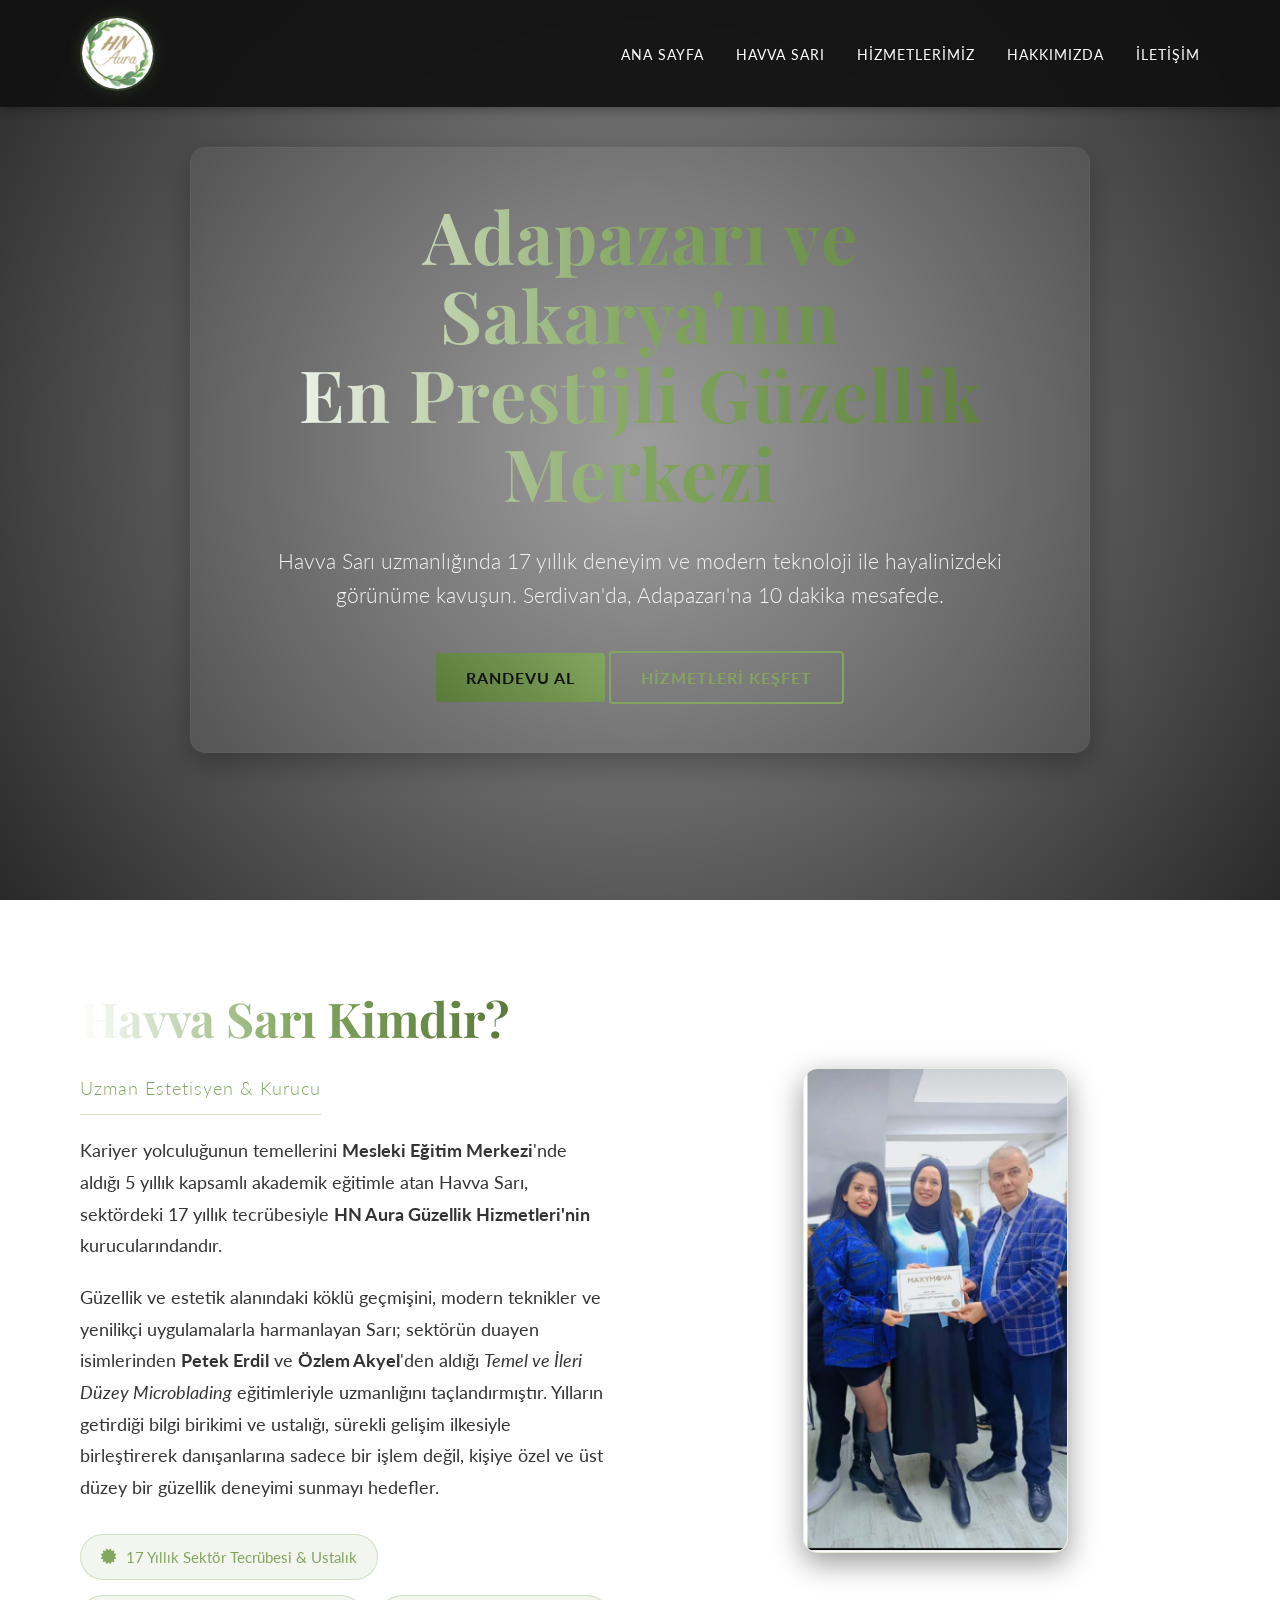
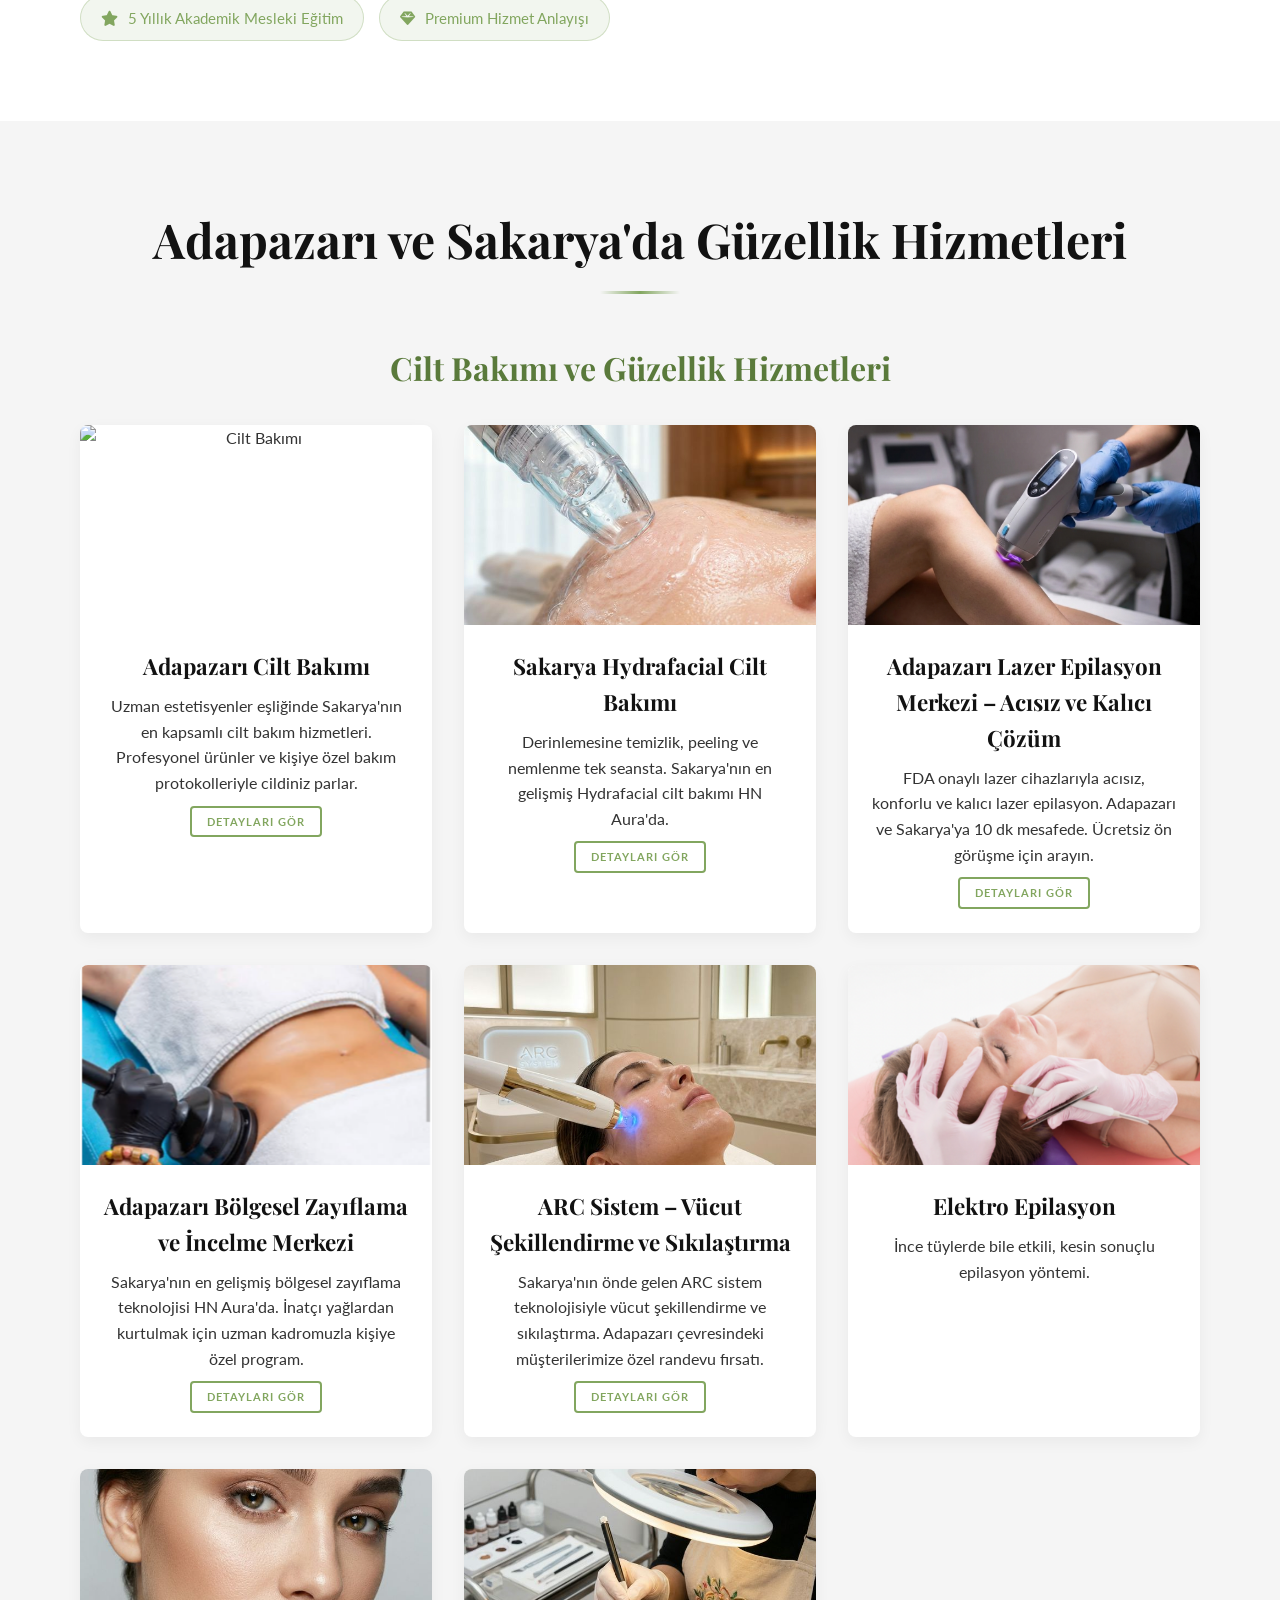
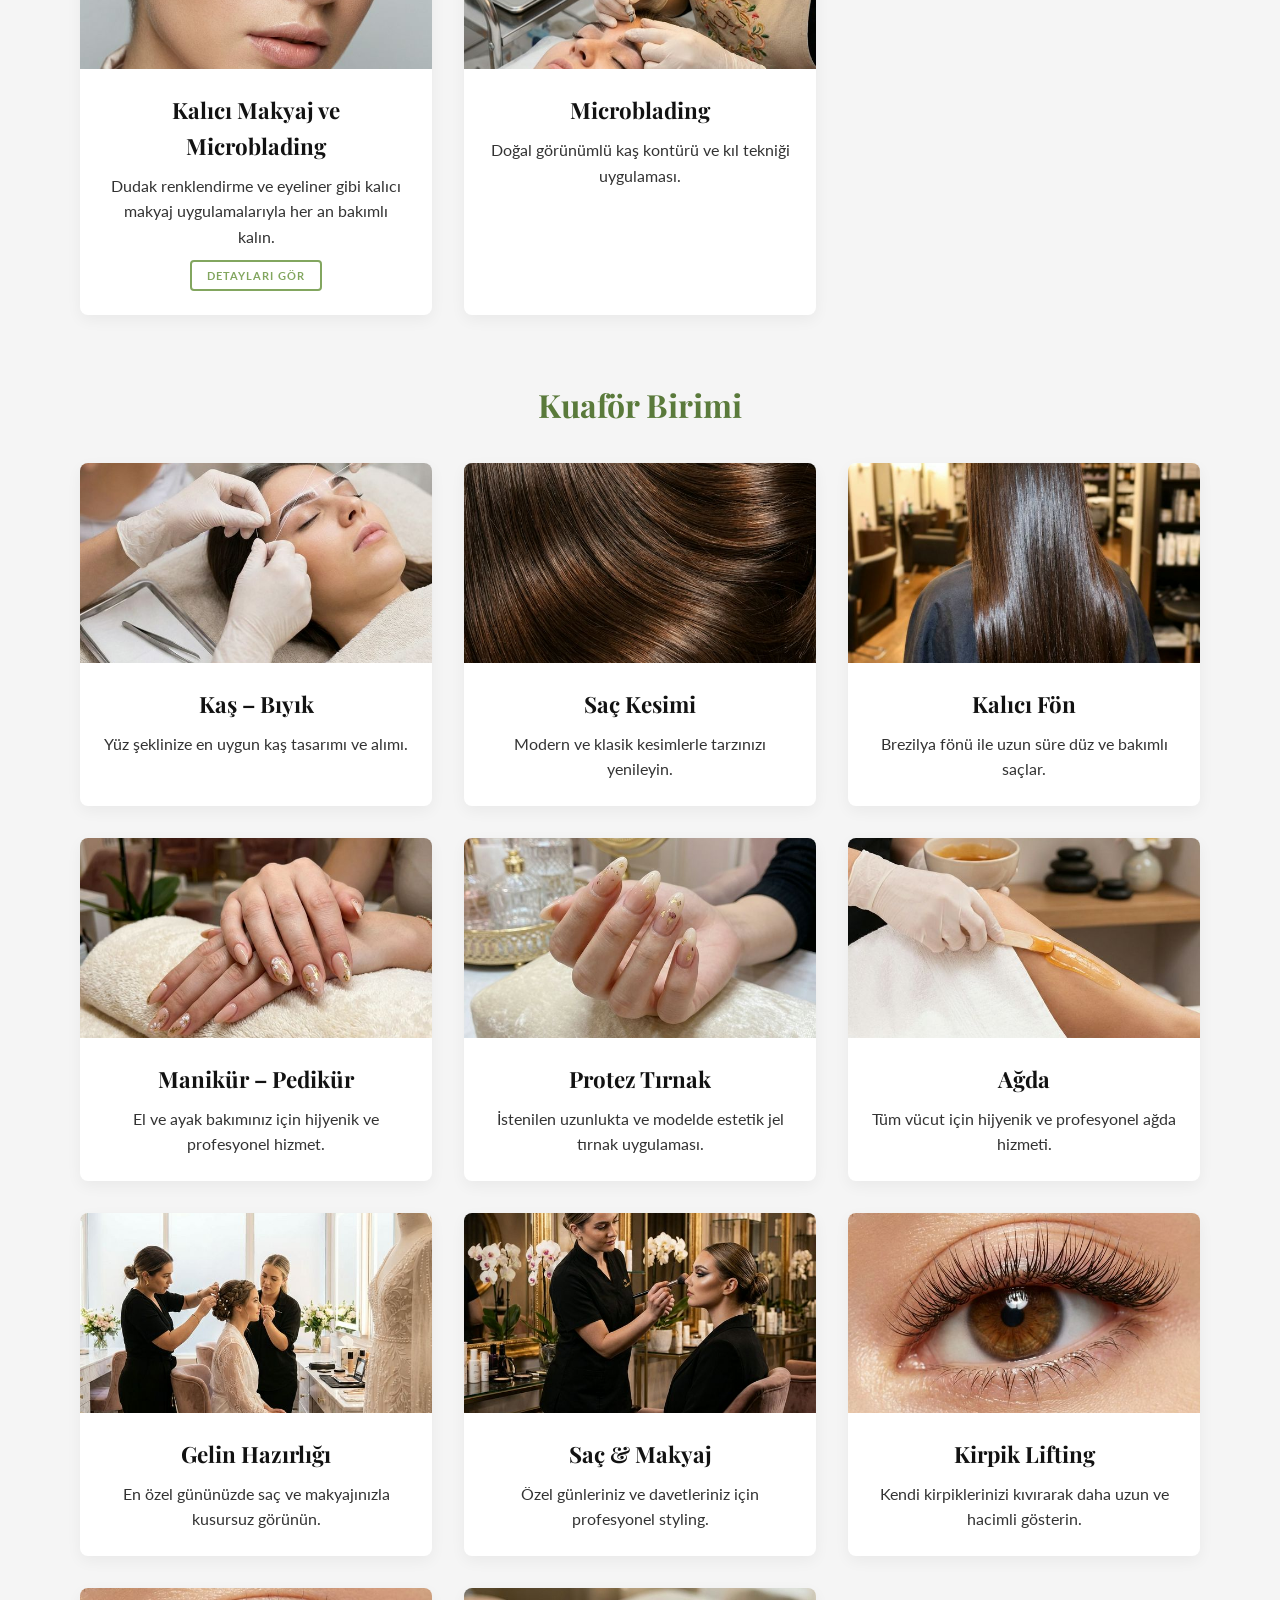
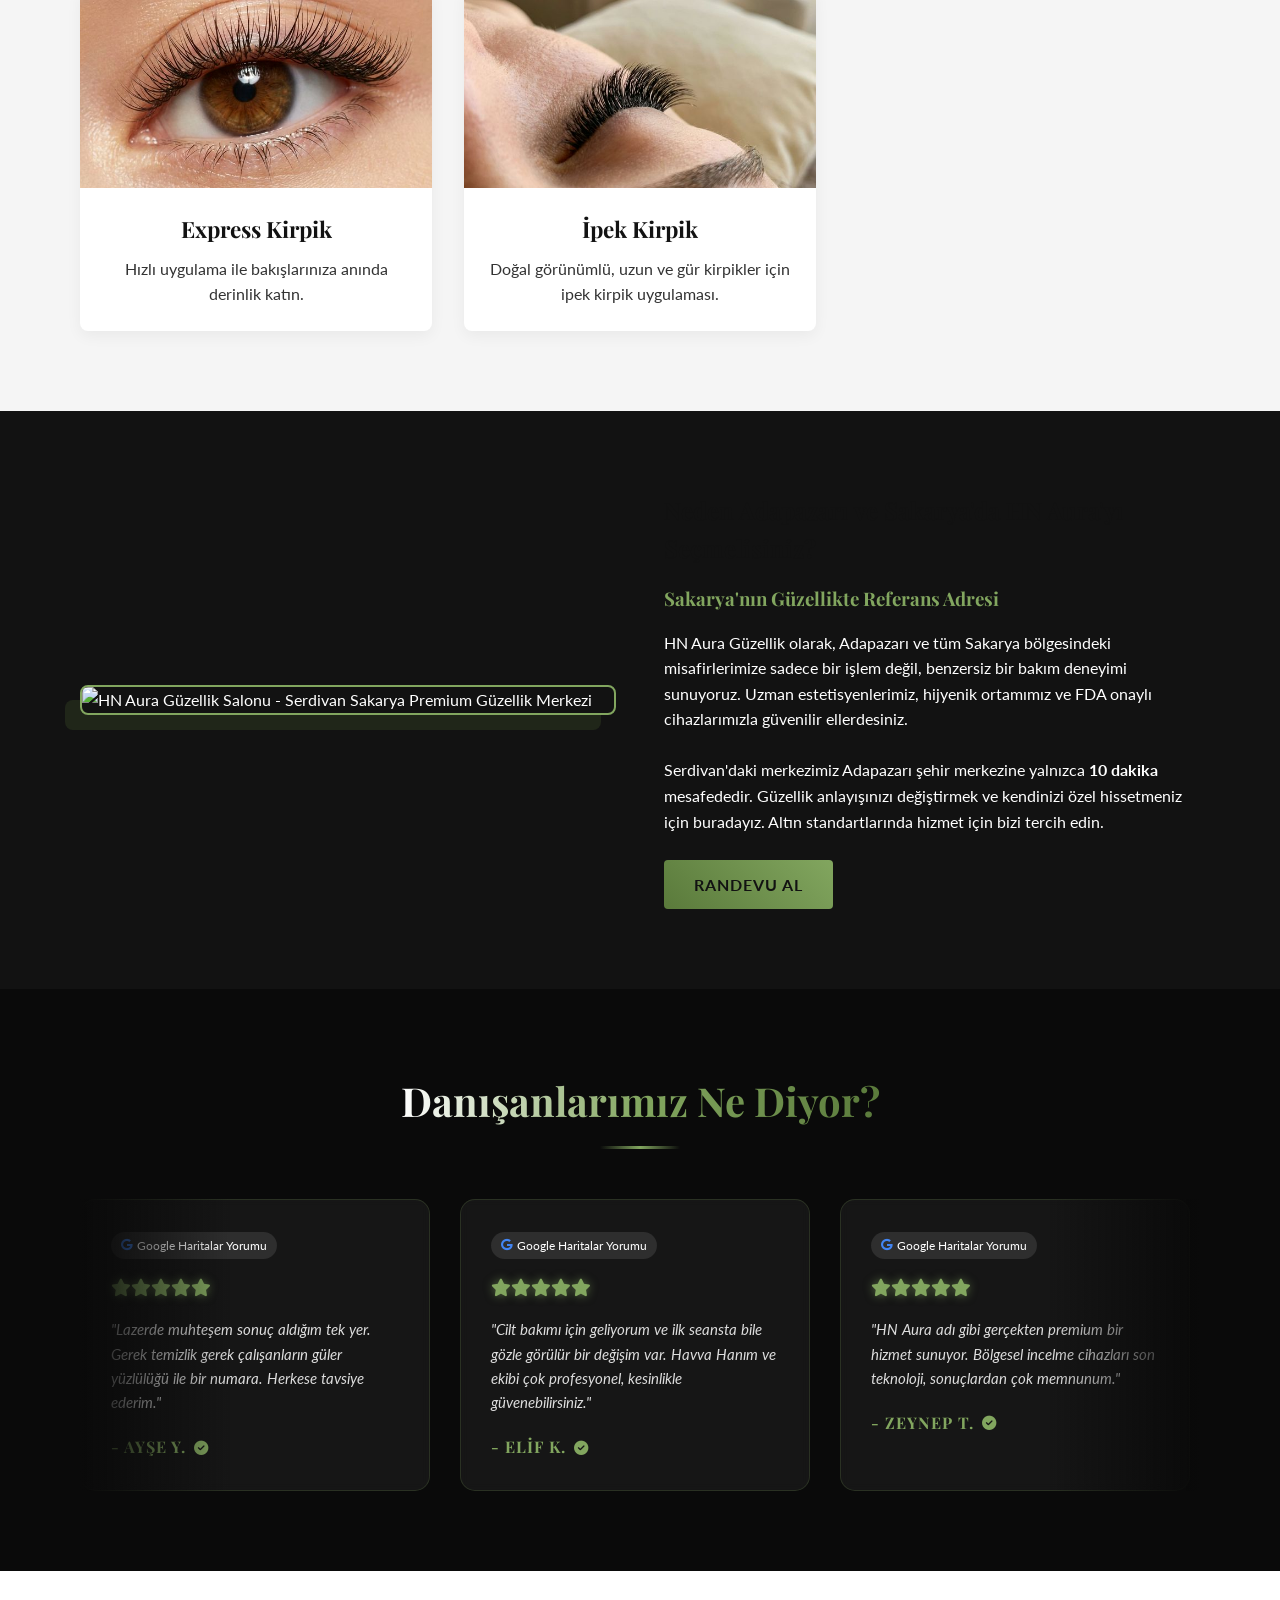
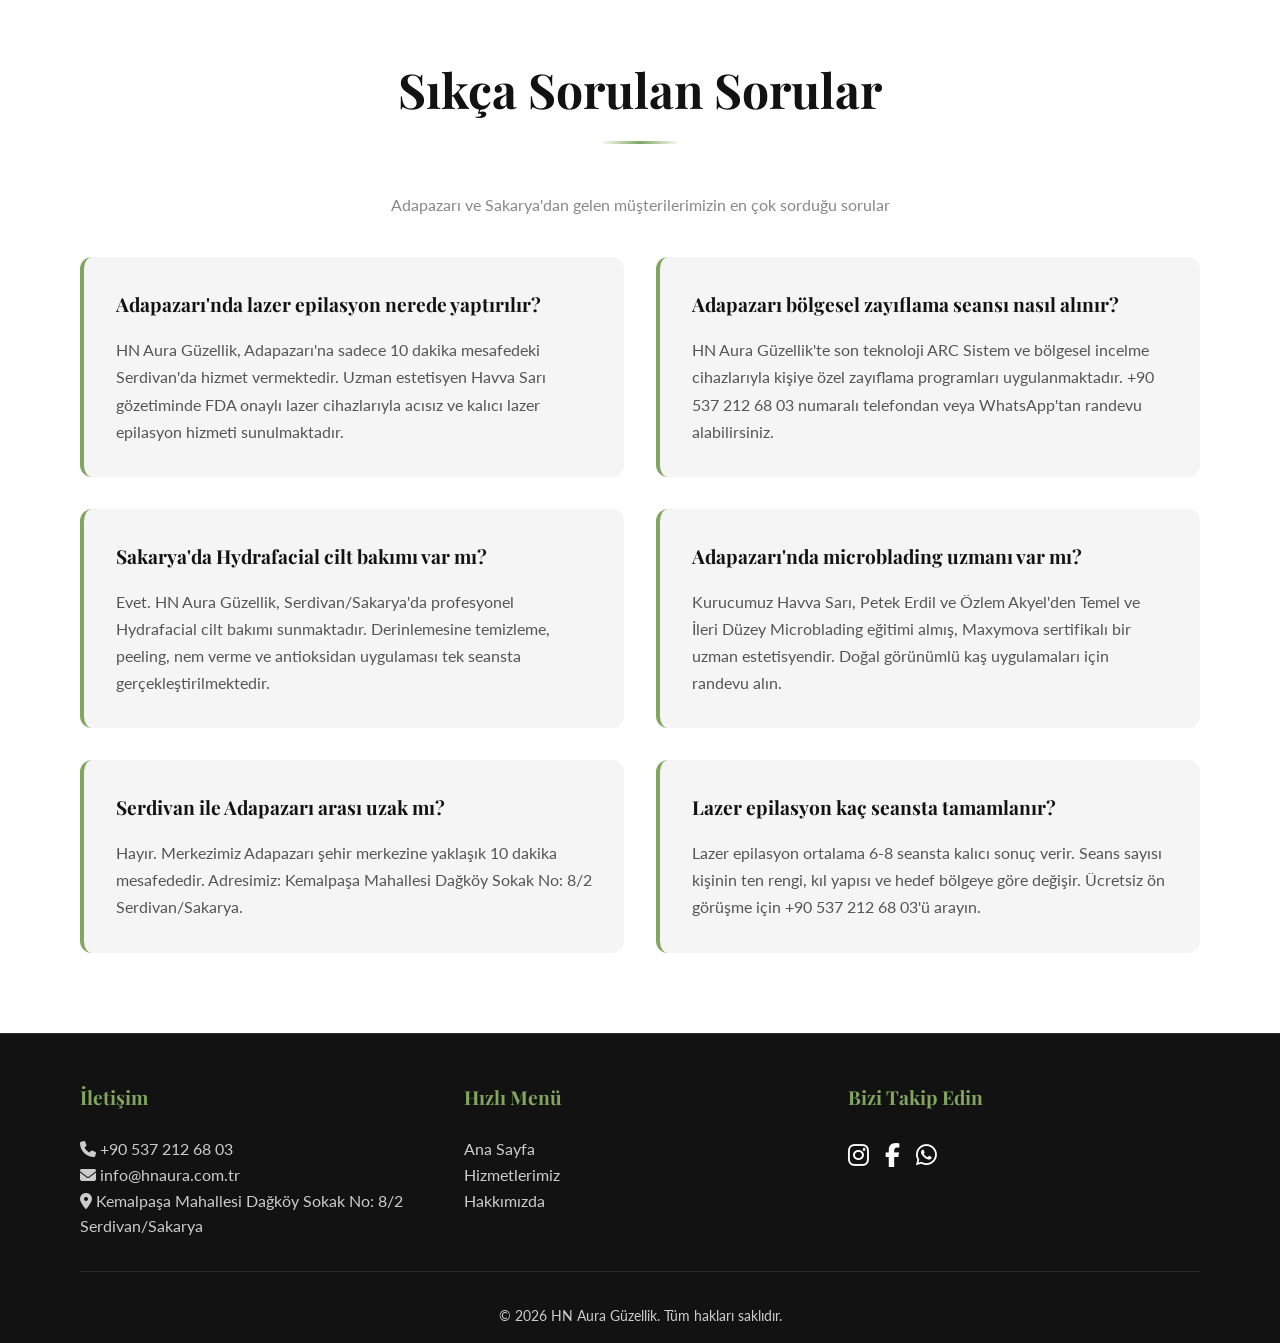
==== commit 9ee708c1: "SEO: Havva Sarı Otorite Sayfası genişletildi ve navigasyona eklendi" ====
--- a/index.html
+++ b/index.html
@@ -215,6 +215,7 @@
                 <!-- Links -->
                 <ul class="nav-links">
                     <li><a href="#home">Ana Sayfa</a></li>
+                    <li><a href="havva-sari/">Havva Sarı</a></li>
                     <li><a href="#services">Hizmetlerimiz</a></li>
                     <li><a href="#about">Hakkımızda</a></li>
                     <li><a href="#contact">İletişim</a></li>
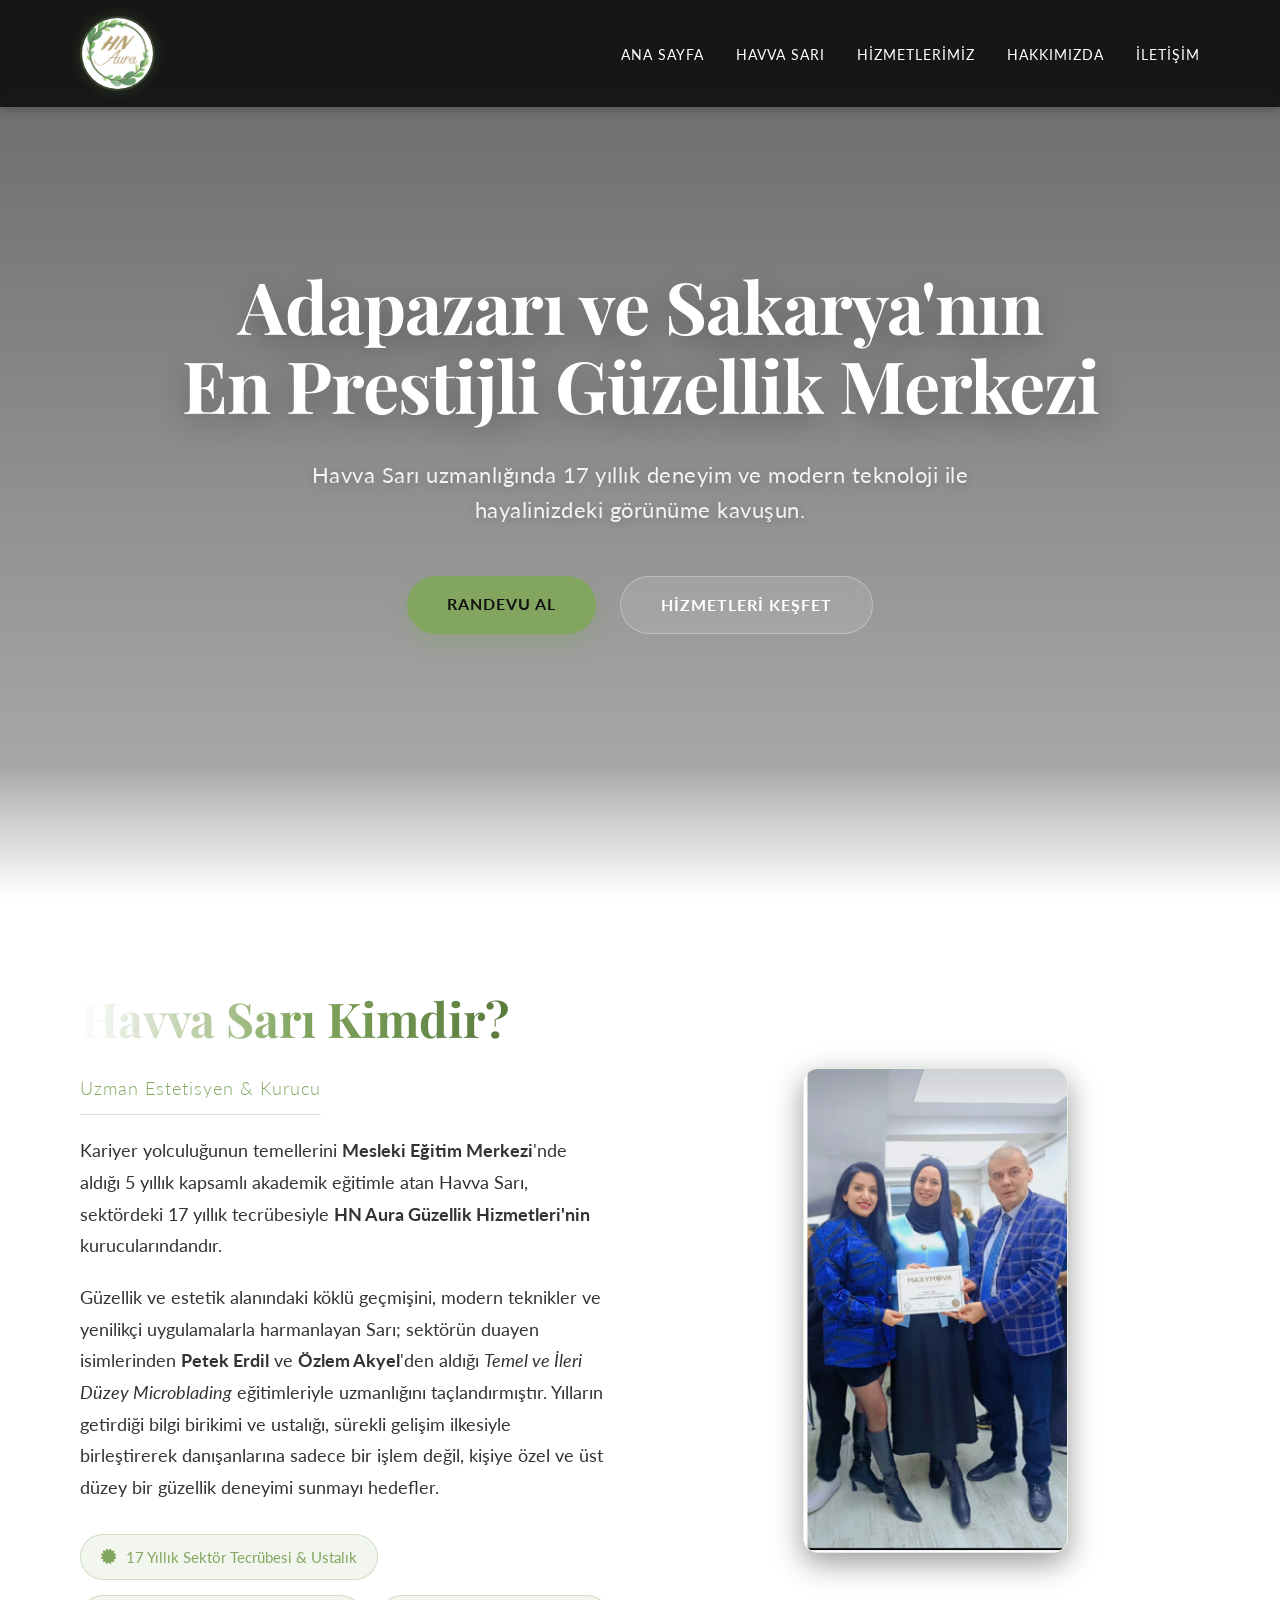
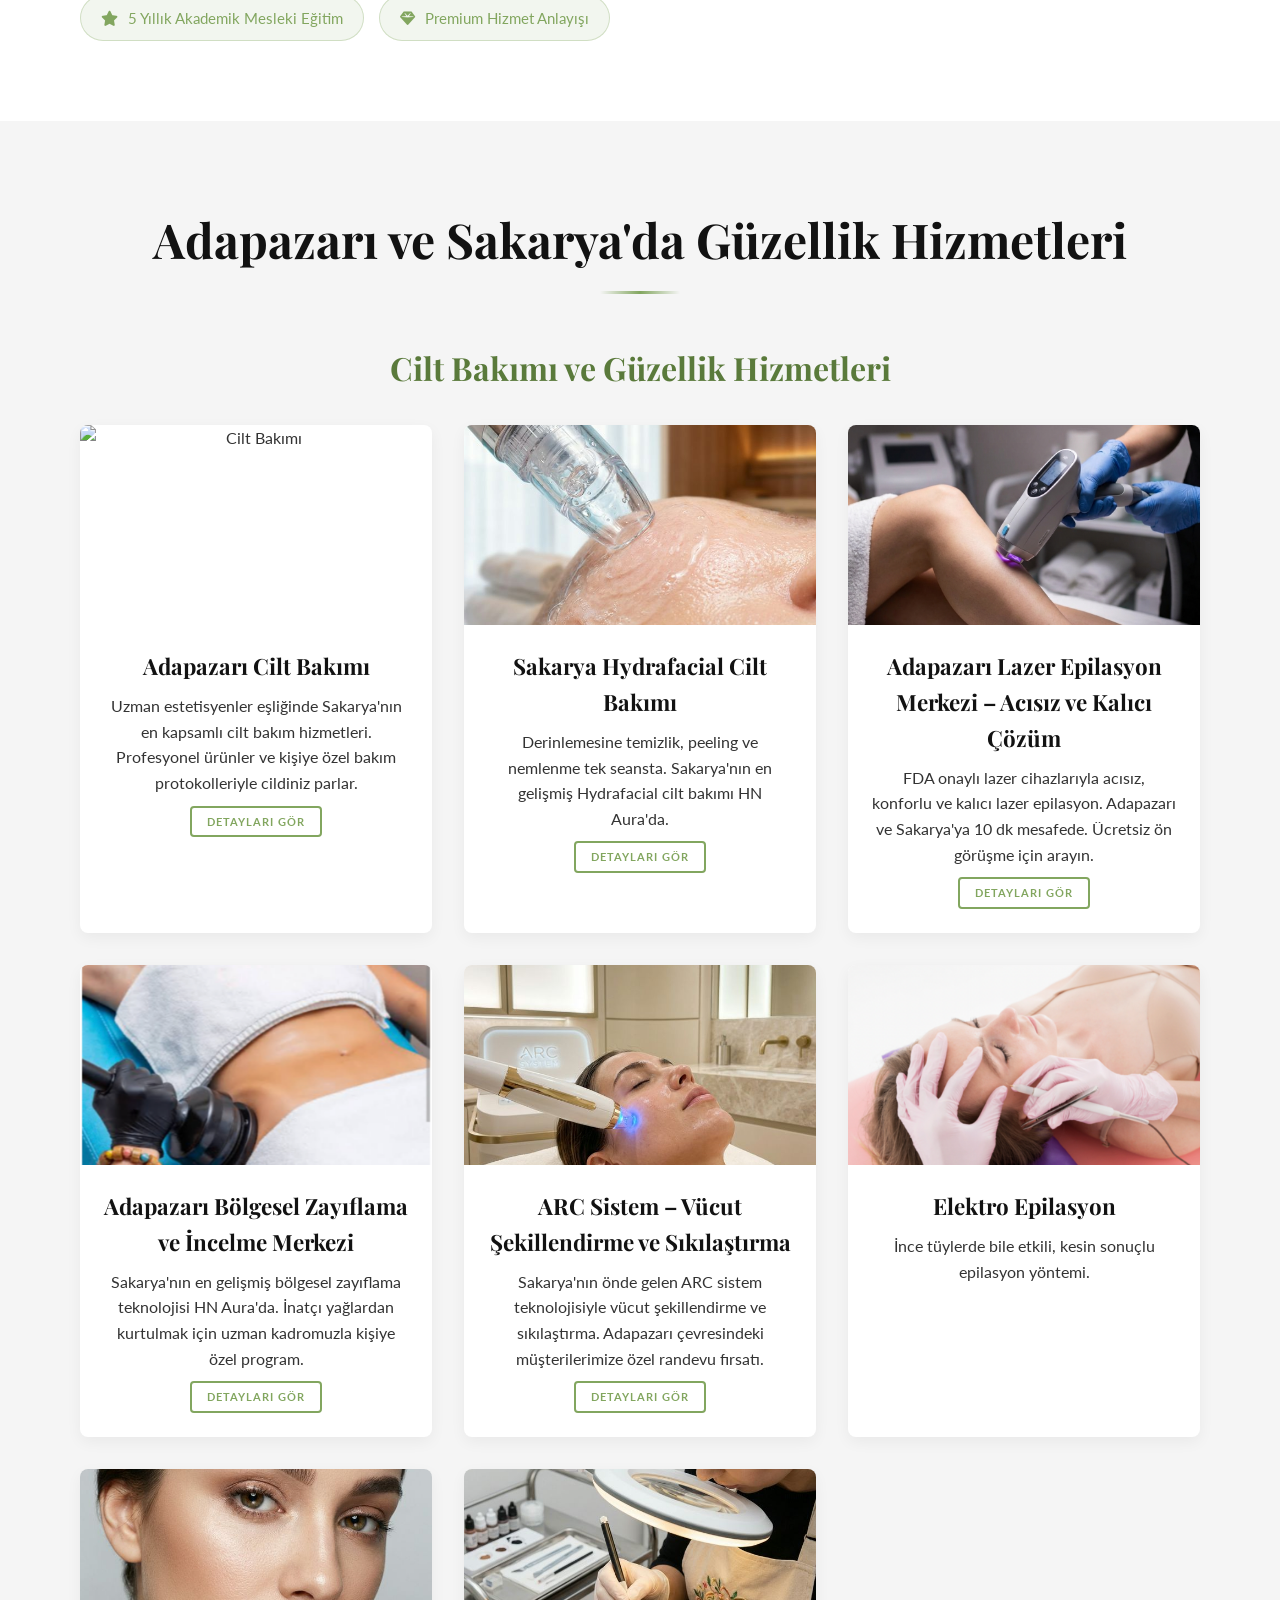
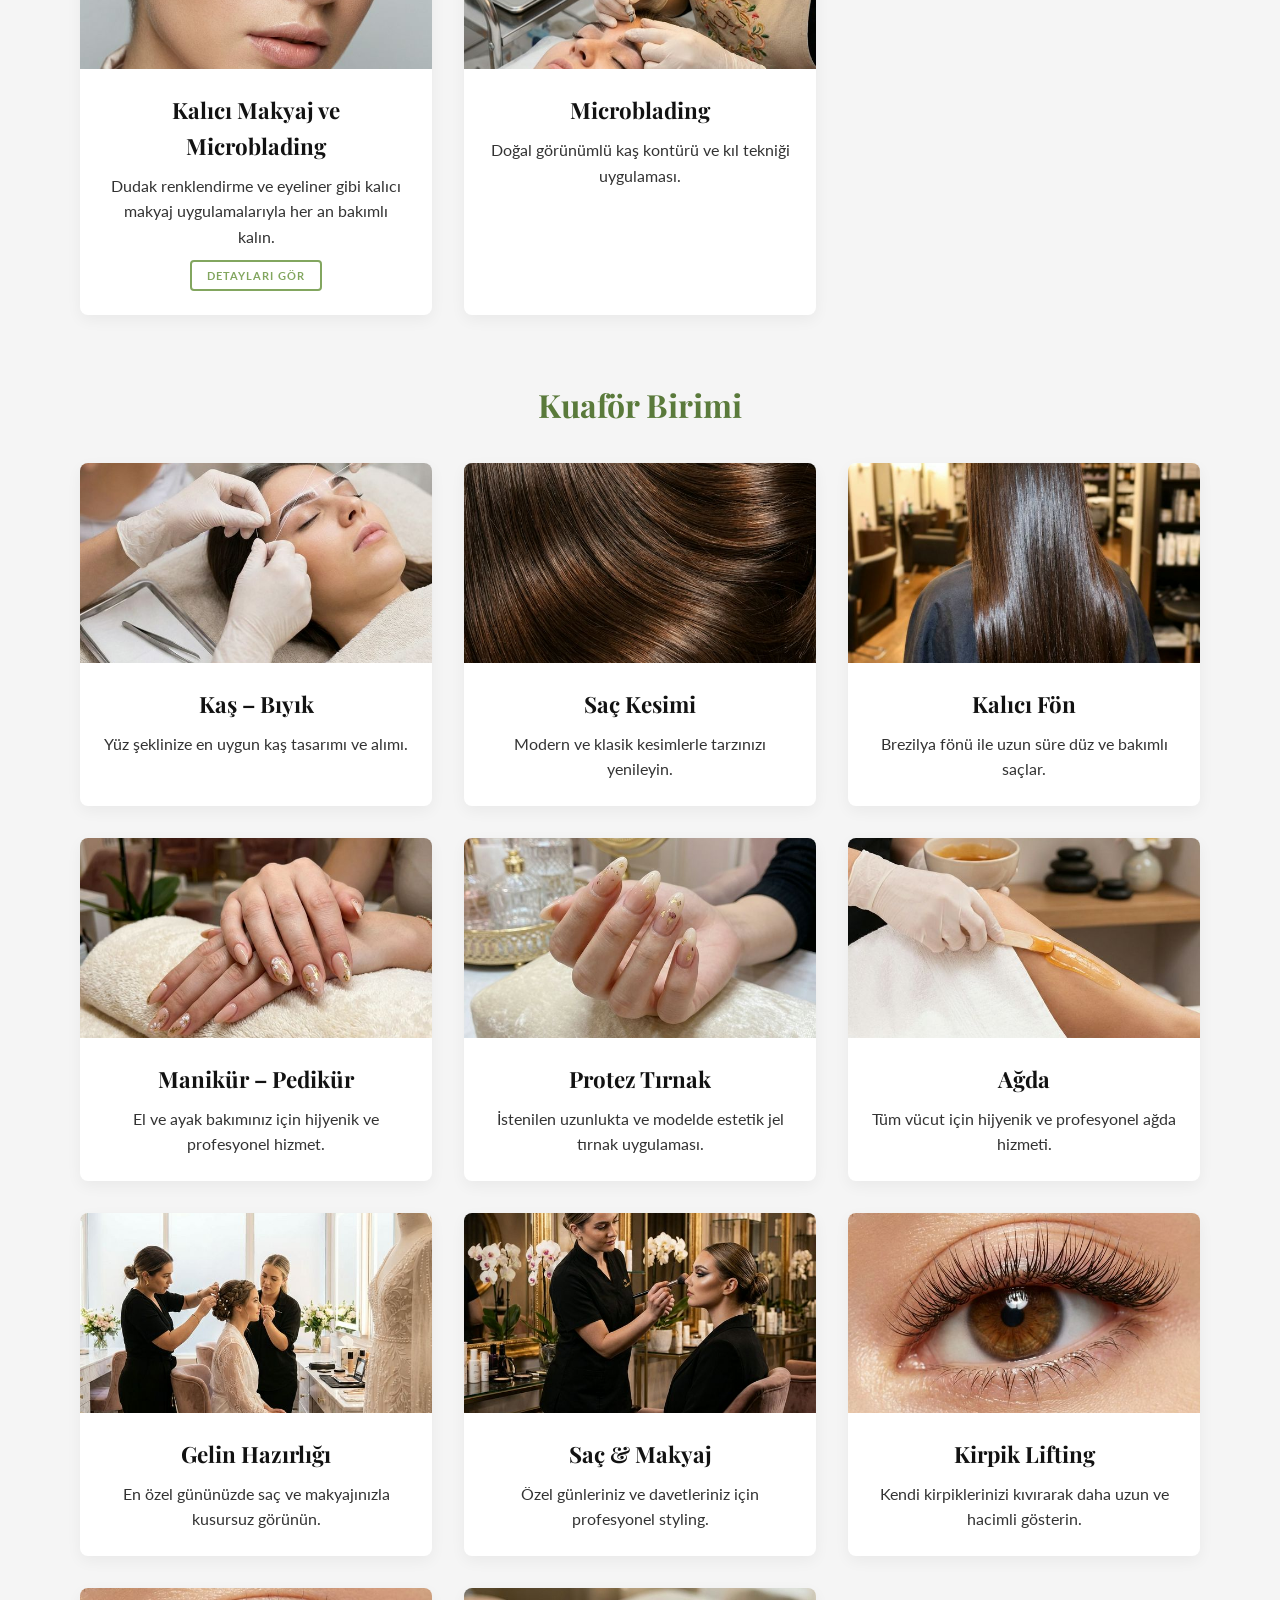
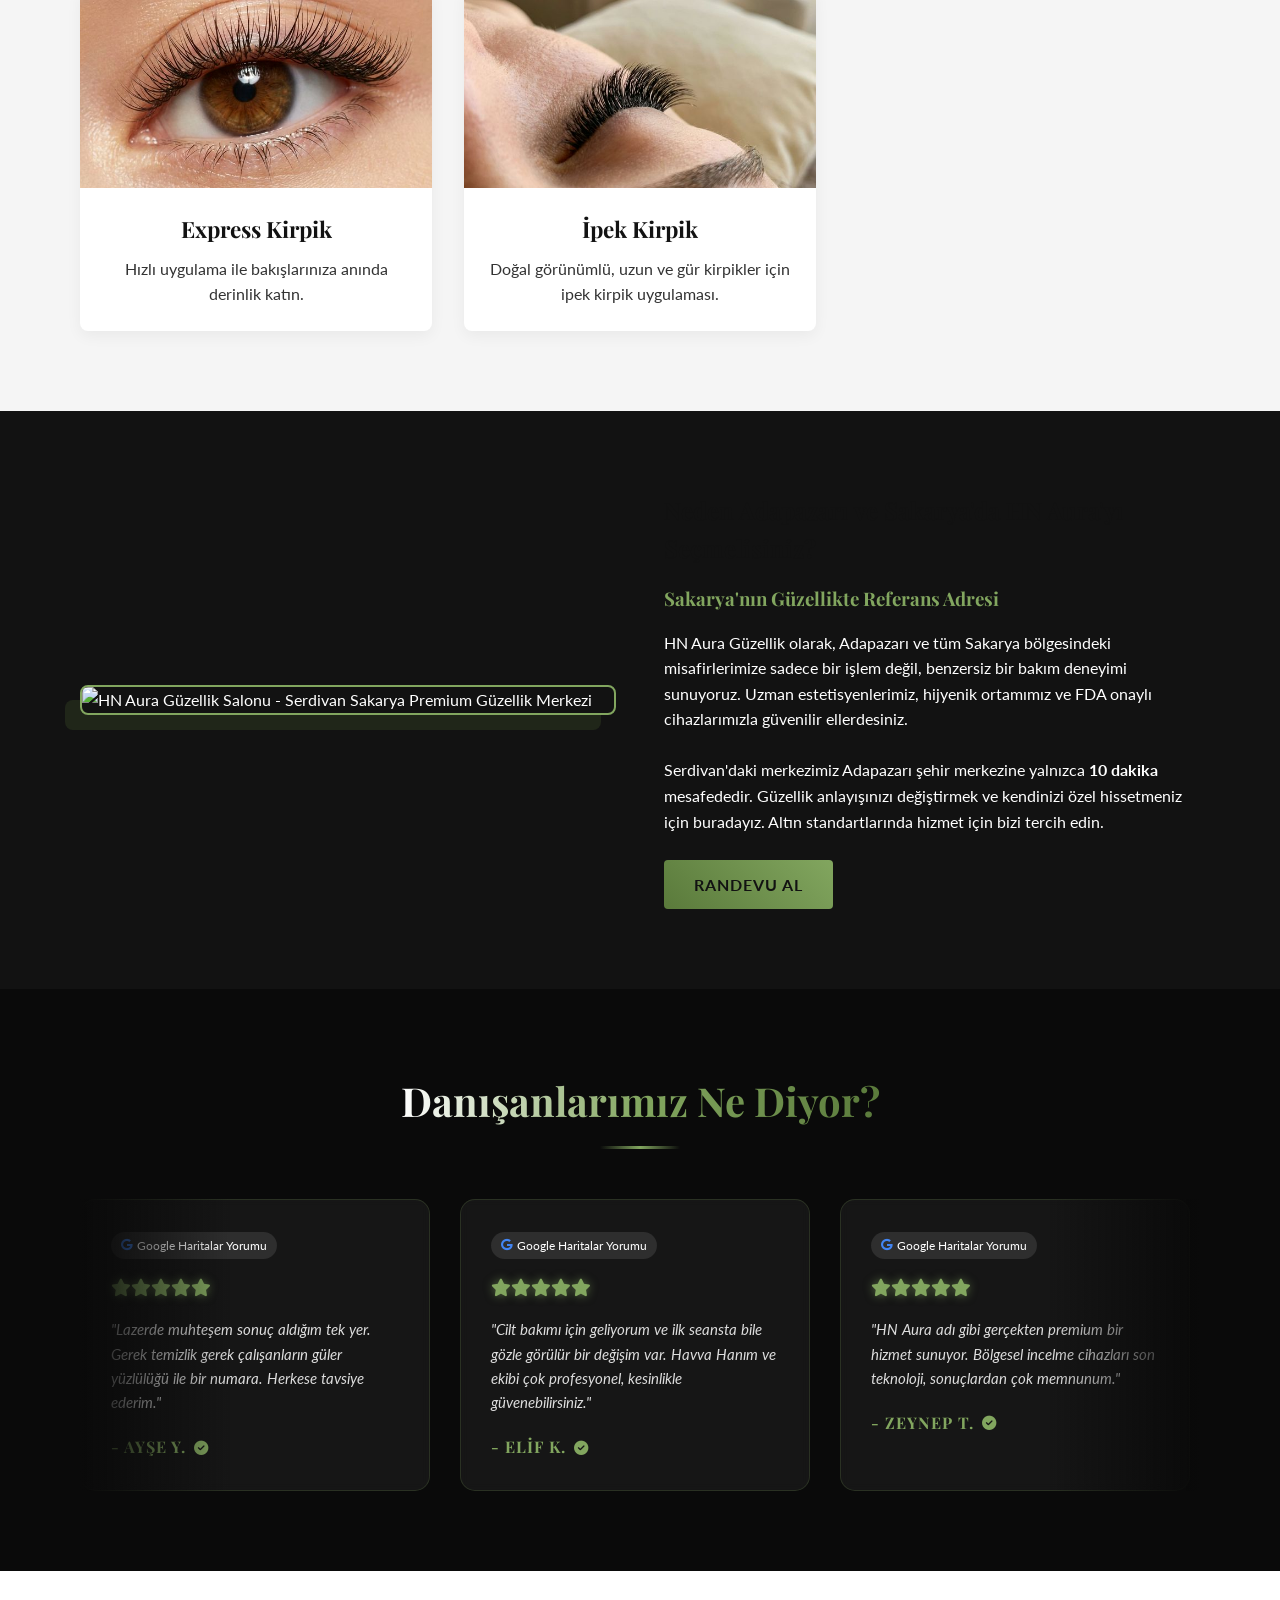
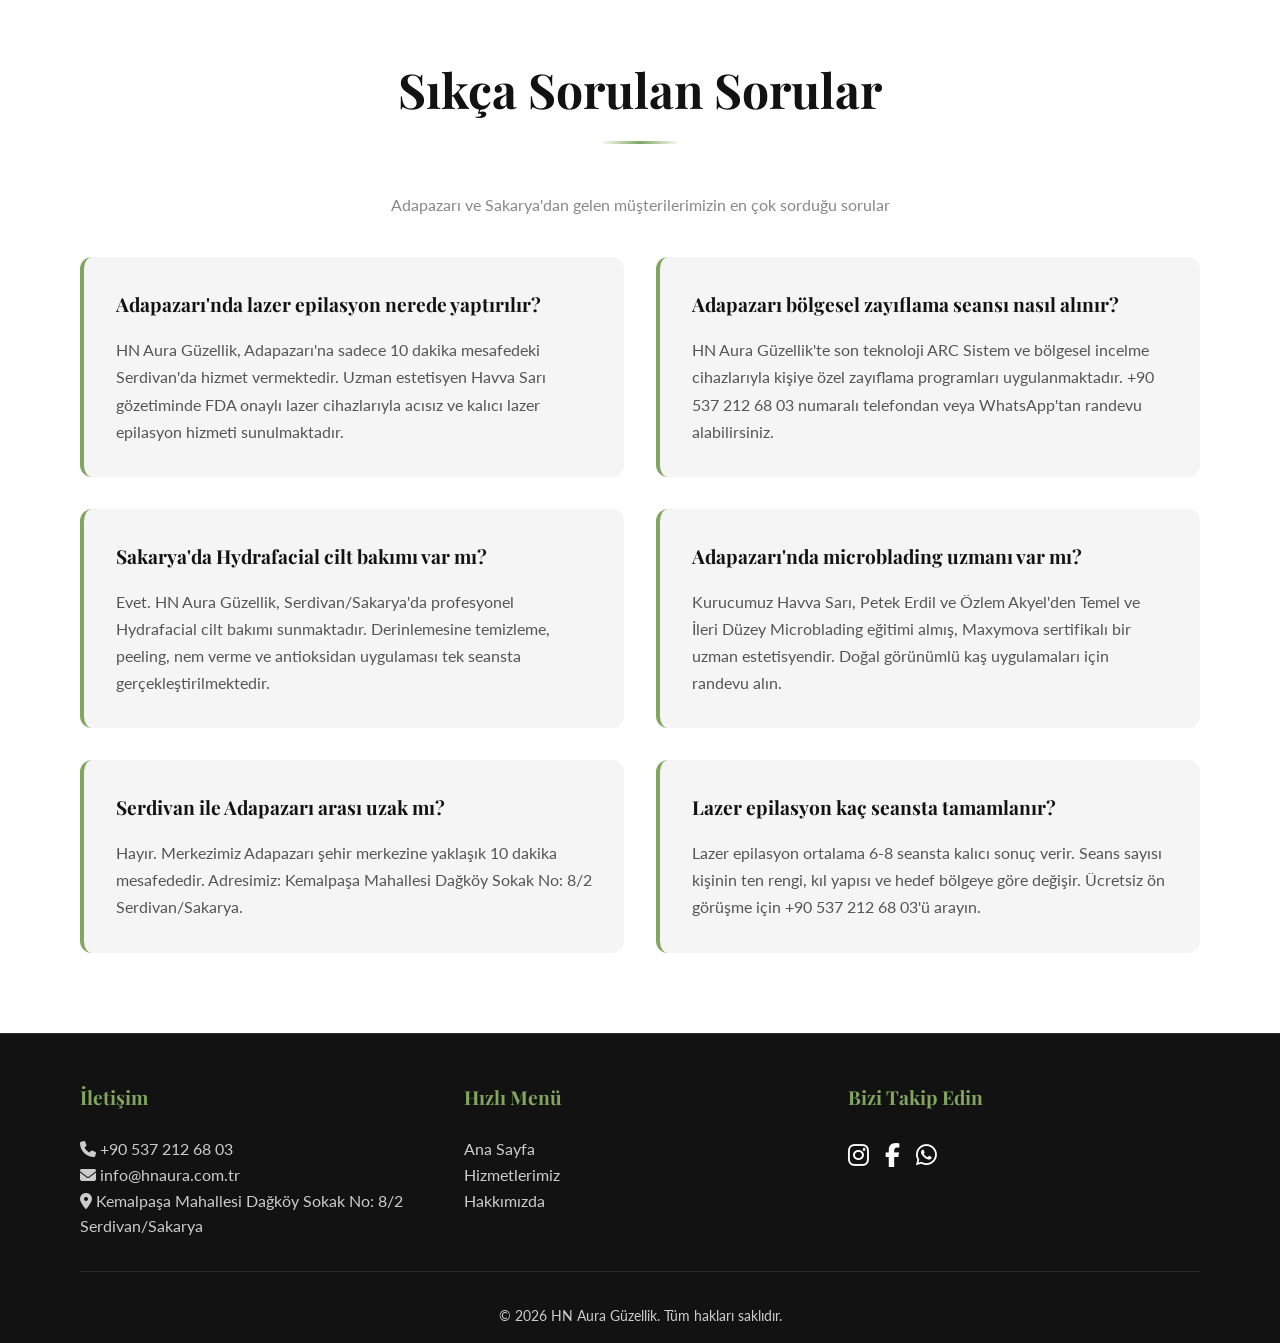
==== commit 8095e6ce: "UI: Hero bölümü lüks ve modern bir tasarımla yenilendi" ====
--- a/index.html
+++ b/index.html
@@ -233,9 +233,11 @@
     <section id="home" class="hero">
         <div class="hero-content">
             <h1>Adapazarı ve Sakarya'nın<br>En Prestijli Güzellik Merkezi</h1>
-            <p>Havva Sarı uzmanlığında 17 yıllık deneyim ve modern teknoloji ile hayalinizdeki görünüme kavuşun. Serdivan'da, Adapazarı'na 10 dakika mesafede.</p>
-            <a href="#contact" class="btn btn-primary">Randevu Al</a>
-            <a href="#services" class="btn">Hizmetleri Keşfet</a>
+            <p>Havva Sarı uzmanlığında 17 yıllık deneyim ve modern teknoloji ile hayalinizdeki görünüme kavuşun.</p>
+            <div class="btn-group">
+                <a href="#contact" class="btn btn-primary">Randevu Al</a>
+                <a href="#services" class="btn btn-outline">Hizmetleri Keşfet</a>
+            </div>
         </div>
     </section>
 
--- a/css/style.css
+++ b/css/style.css
@@ -237,11 +237,12 @@
     transition: var(--transition);
 }
 
-/* Hero Section */
+/* Hero Section - Premium Modernization */
 .hero {
     height: 100vh;
-    /* Rich radial gradient overlay for depth */
-    background: radial-gradient(circle at center, rgba(0, 0, 0, 0.4) 0%, rgba(18, 18, 18, 0.9) 100%), url('https://images.unsplash.com/photo-1616394584238-638e54e43729?q=80&w=2670&auto=format&fit=crop');
+    width: 100%;
+    position: relative;
+    background: linear-gradient(rgba(0,0,0,0.6), rgba(0,0,0,0.3)), url('https://images.unsplash.com/photo-1540555700478-4be289fbecef?q=80&w=2670&auto=format&fit=crop');
     background-size: cover;
     background-position: center;
     background-attachment: fixed;
@@ -249,42 +250,85 @@
     align-items: center;
     justify-content: center;
     text-align: center;
-    color: var(--white);
-    margin-top: 0;
+    overflow: hidden;
+}
+
+.hero::after {
+    content: '';
+    position: absolute;
+    bottom: 0;
+    left: 0;
+    width: 100%;
+    height: 15vh;
+    background: linear-gradient(to top, var(--white), transparent);
 }
 
 .hero-content {
-    max-width: 900px;
-    padding: 3rem;
-    /* Glassmorphism effect */
-    background: rgba(255, 255, 255, 0.05);
-    backdrop-filter: blur(5px);
-    border: 1px solid rgba(130, 166, 95, 0.1);
-    border-radius: 15px;
-    box-shadow: 0 10px 30px rgba(0, 0, 0, 0.3);
-    animation: fadeInUp 1s ease-out;
+    max-width: 1000px;
+    padding: 4rem 2rem;
+    z-index: 2;
+    animation: fadeInUp 1.2s cubic-bezier(0.2, 0.8, 0.2, 1);
 }
 
 .hero h1 {
-    font-size: clamp(2.2rem, 8vw, 4rem);
+    font-size: clamp(2.5rem, 10vw, 4.5rem);
+    font-weight: 700;
     line-height: 1.1;
     margin-bottom: 2rem;
-    /* Golden Text Gradient with Shine */
-    background: linear-gradient(to right, #FFF, var(--brand), var(--brand-dark), var(--brand), #FFF);
-    background-size: 200% auto;
-    -webkit-background-clip: text;
-    background-clip: text;
-    color: transparent;
-    text-shadow: none;
-    letter-spacing: 1px;
-    animation: brandShine 3s linear infinite;
+    color: var(--white);
+    text-shadow: 0 10px 30px rgba(0,0,0,0.3);
+    letter-spacing: -1px;
 }
 
 .hero p {
-    font-size: 1.3rem;
-    margin-bottom: 2.5rem;
-    color: var(--light-gray);
-    font-weight: 300;
+    font-size: clamp(1.1rem, 4vw, 1.4rem);
+    margin: 0 auto 3rem;
+    max-width: 700px;
+    color: rgba(255,255,255,0.9);
+    font-weight: 400;
+    text-shadow: 0 2px 10px rgba(0,0,0,0.2);
+    letter-spacing: 0.5px;
+}
+
+.hero .btn-group {
+    display: flex;
+    gap: 1.5rem;
+    justify-content: center;
+    flex-wrap: wrap;
+}
+
+.hero .btn {
+    padding: 15px 40px;
+    border-radius: 50px;
+    font-size: 1rem;
+    transition: all 0.4s cubic-bezier(0.4, 0, 0.2, 1);
+}
+
+.hero .btn-primary {
+    background: var(--brand);
+    color: var(--black);
+    border: none;
+    box-shadow: 0 10px 20px rgba(130, 166, 95, 0.3);
+}
+
+.hero .btn-primary:hover {
+    background: var(--white);
+    transform: translateY(-5px);
+    box-shadow: 0 15px 30px rgba(0,0,0,0.2);
+}
+
+.hero .btn-outline {
+    background: rgba(255,255,255,0.1);
+    backdrop-filter: blur(10px);
+    border: 1px solid rgba(255,255,255,0.3);
+    color: var(--white);
+}
+
+.hero .btn-outline:hover {
+    background: var(--white);
+    color: var(--black);
+    border-color: var(--white);
+    transform: translateY(-5px);
 }
 
 /* Services */
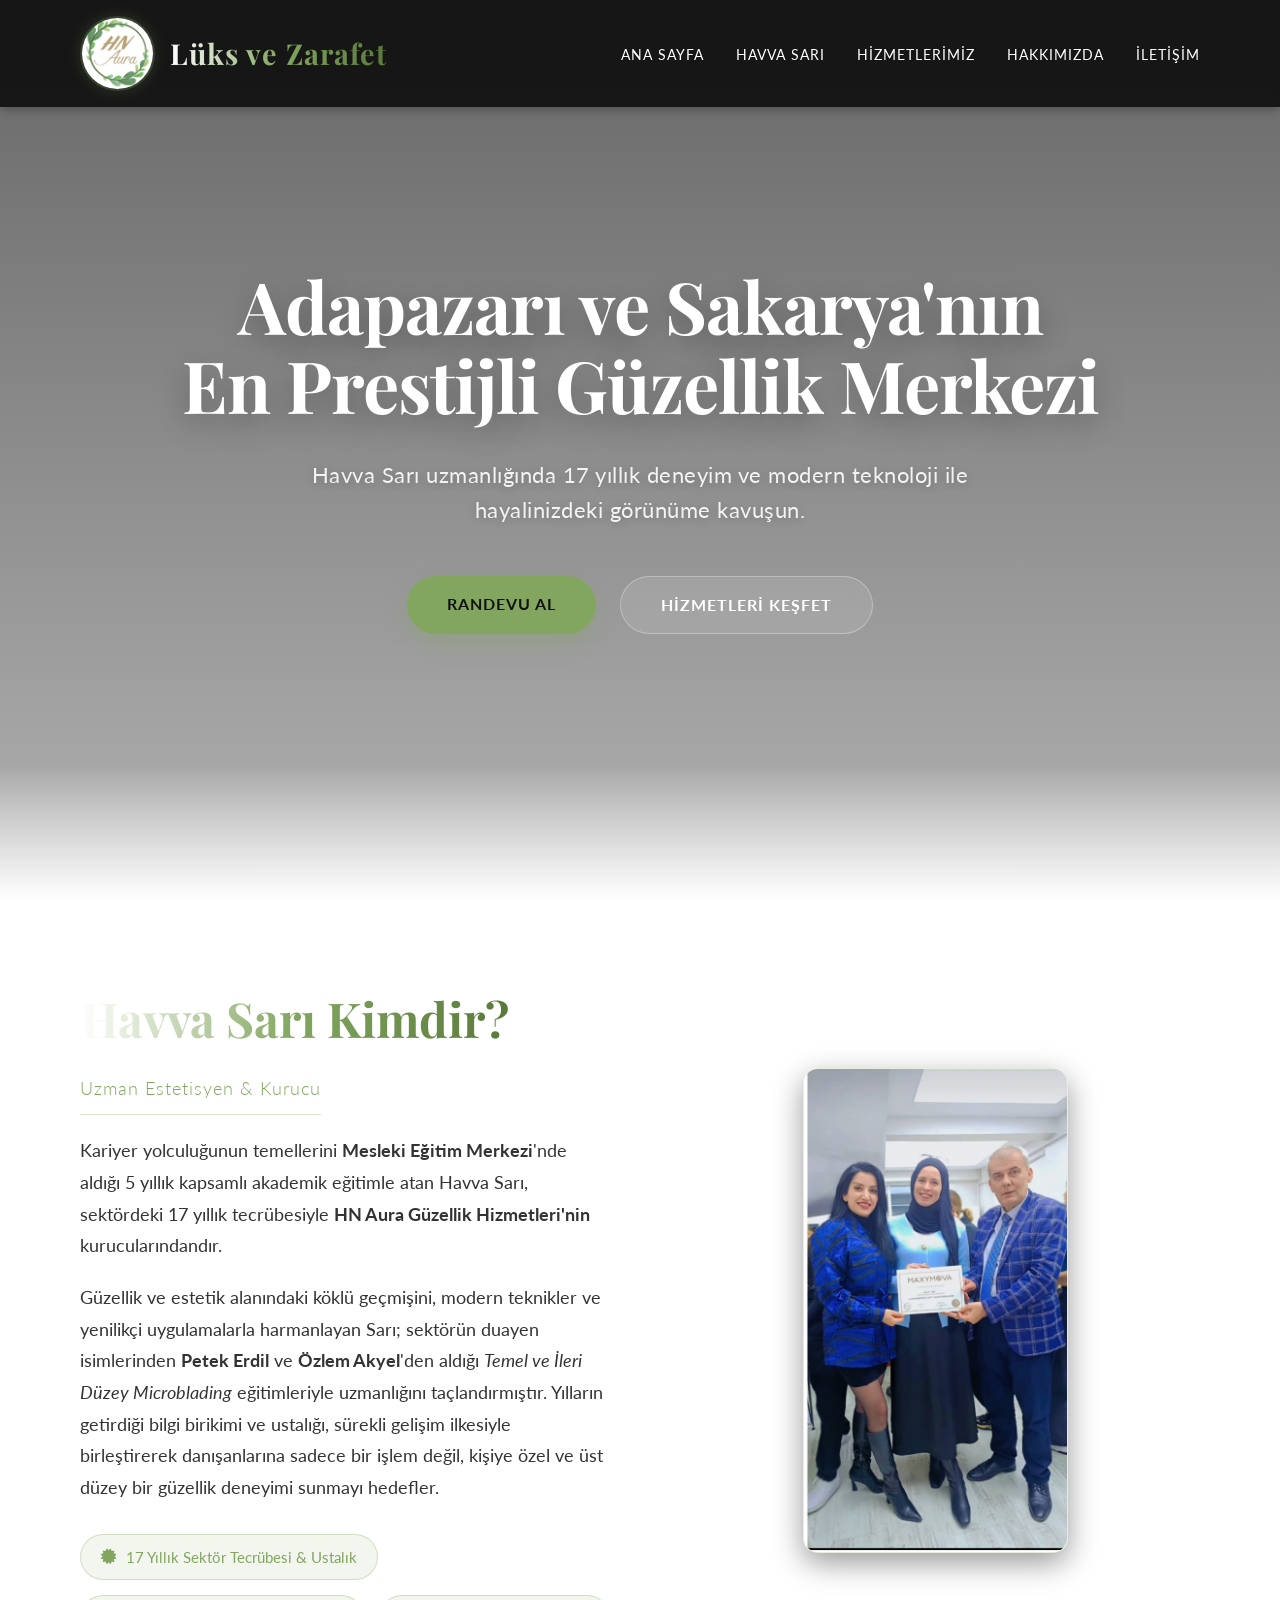
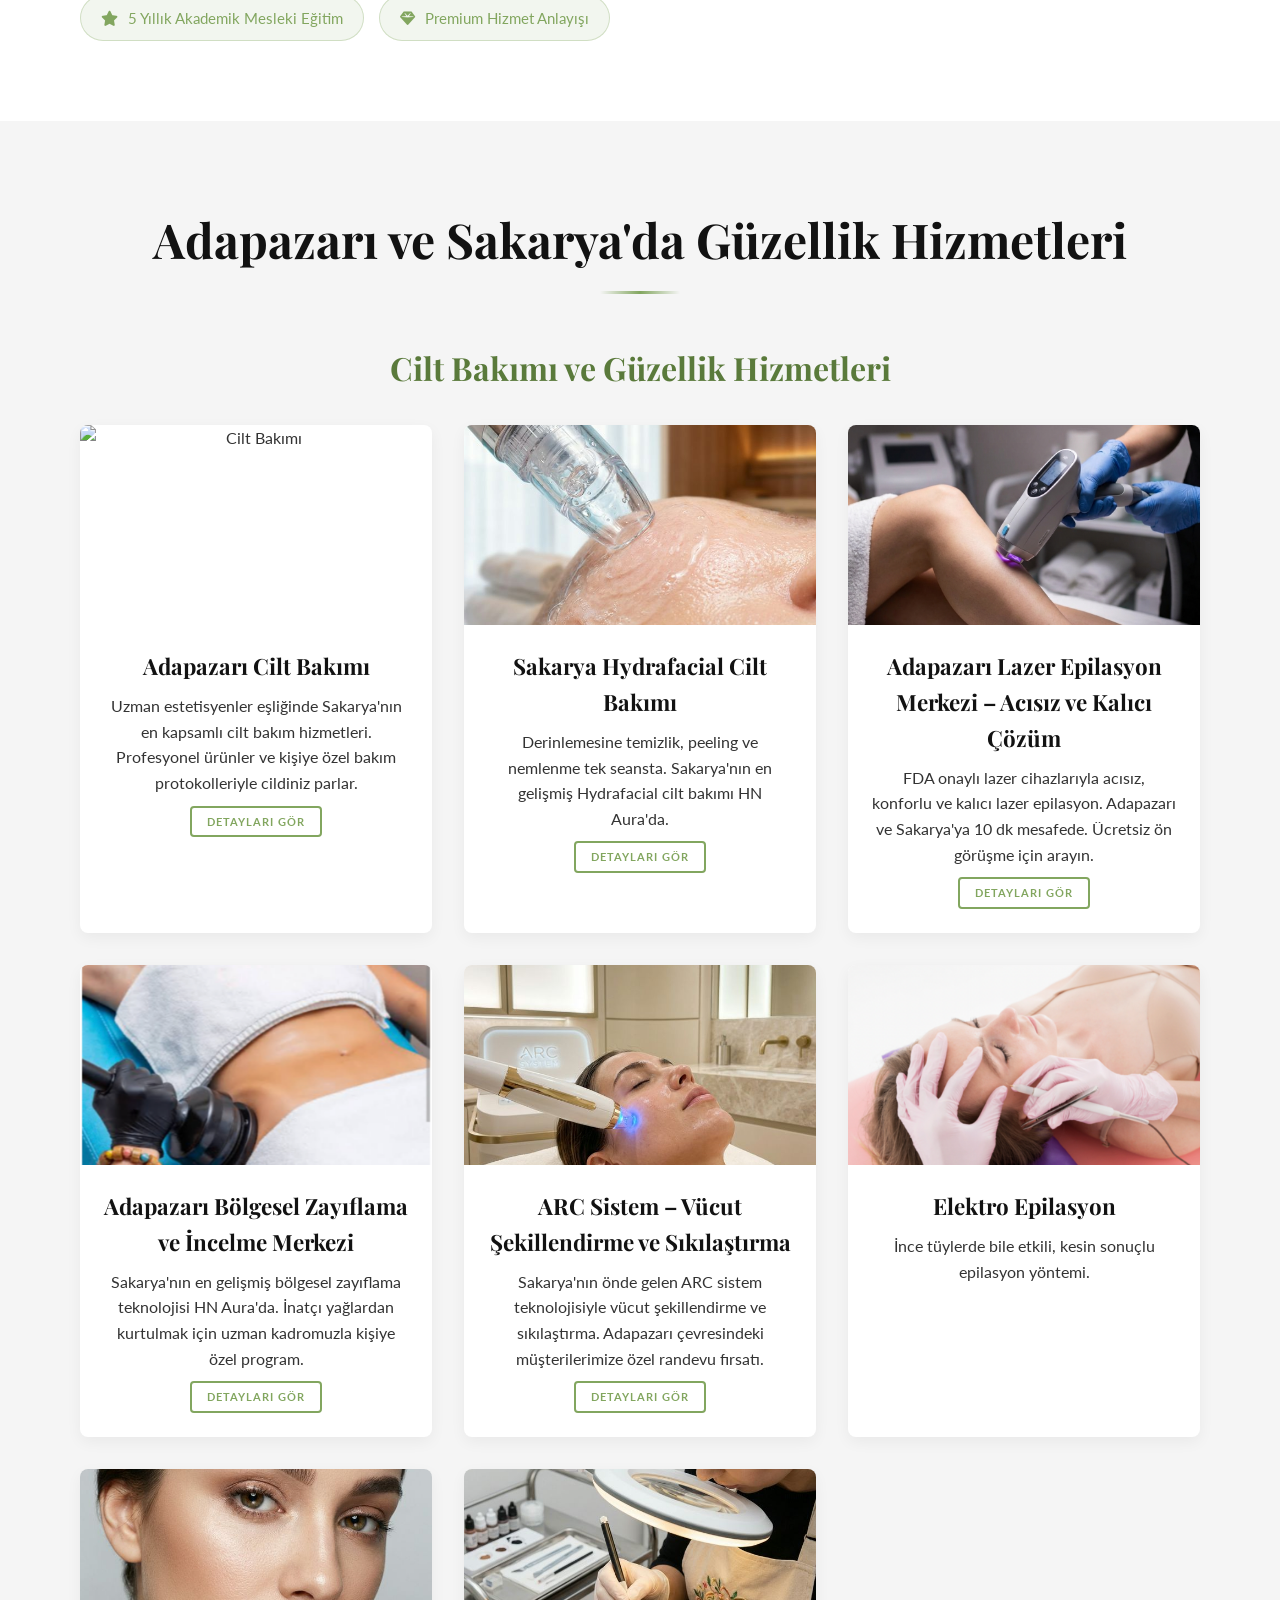
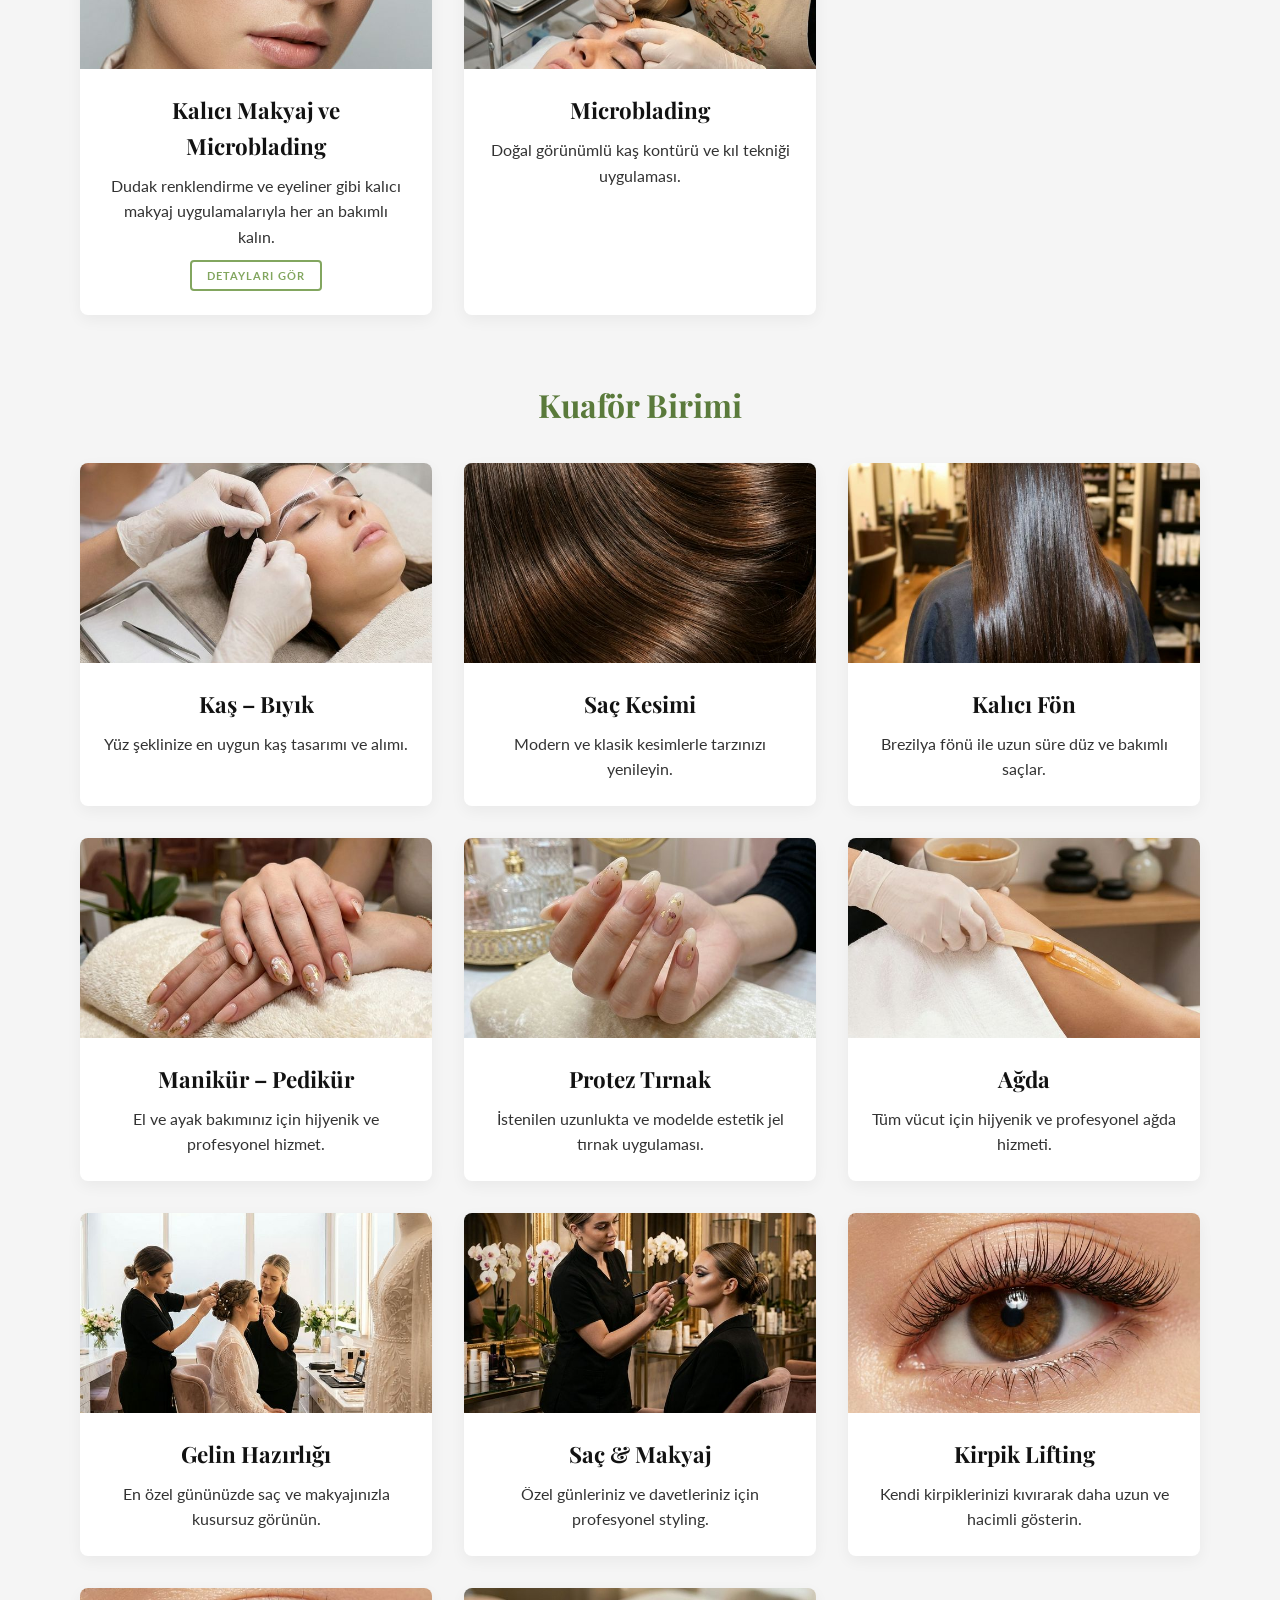
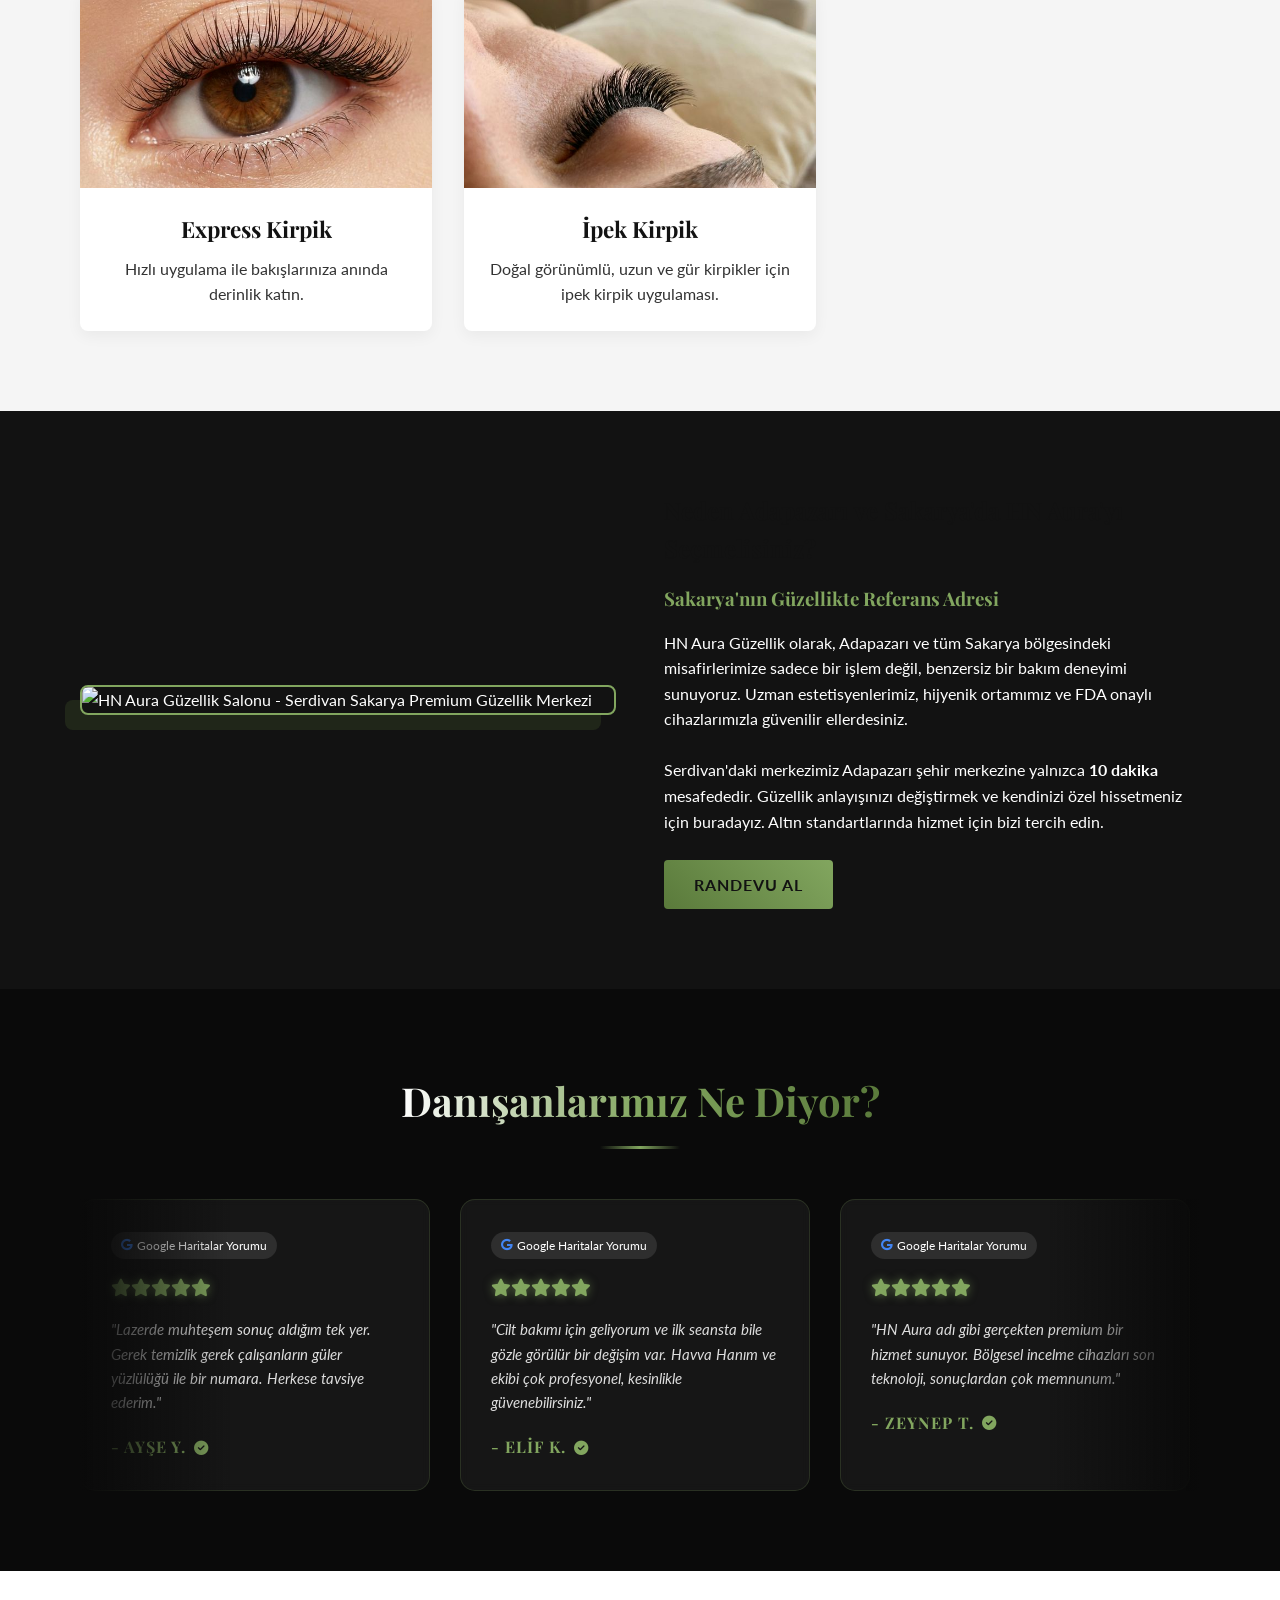
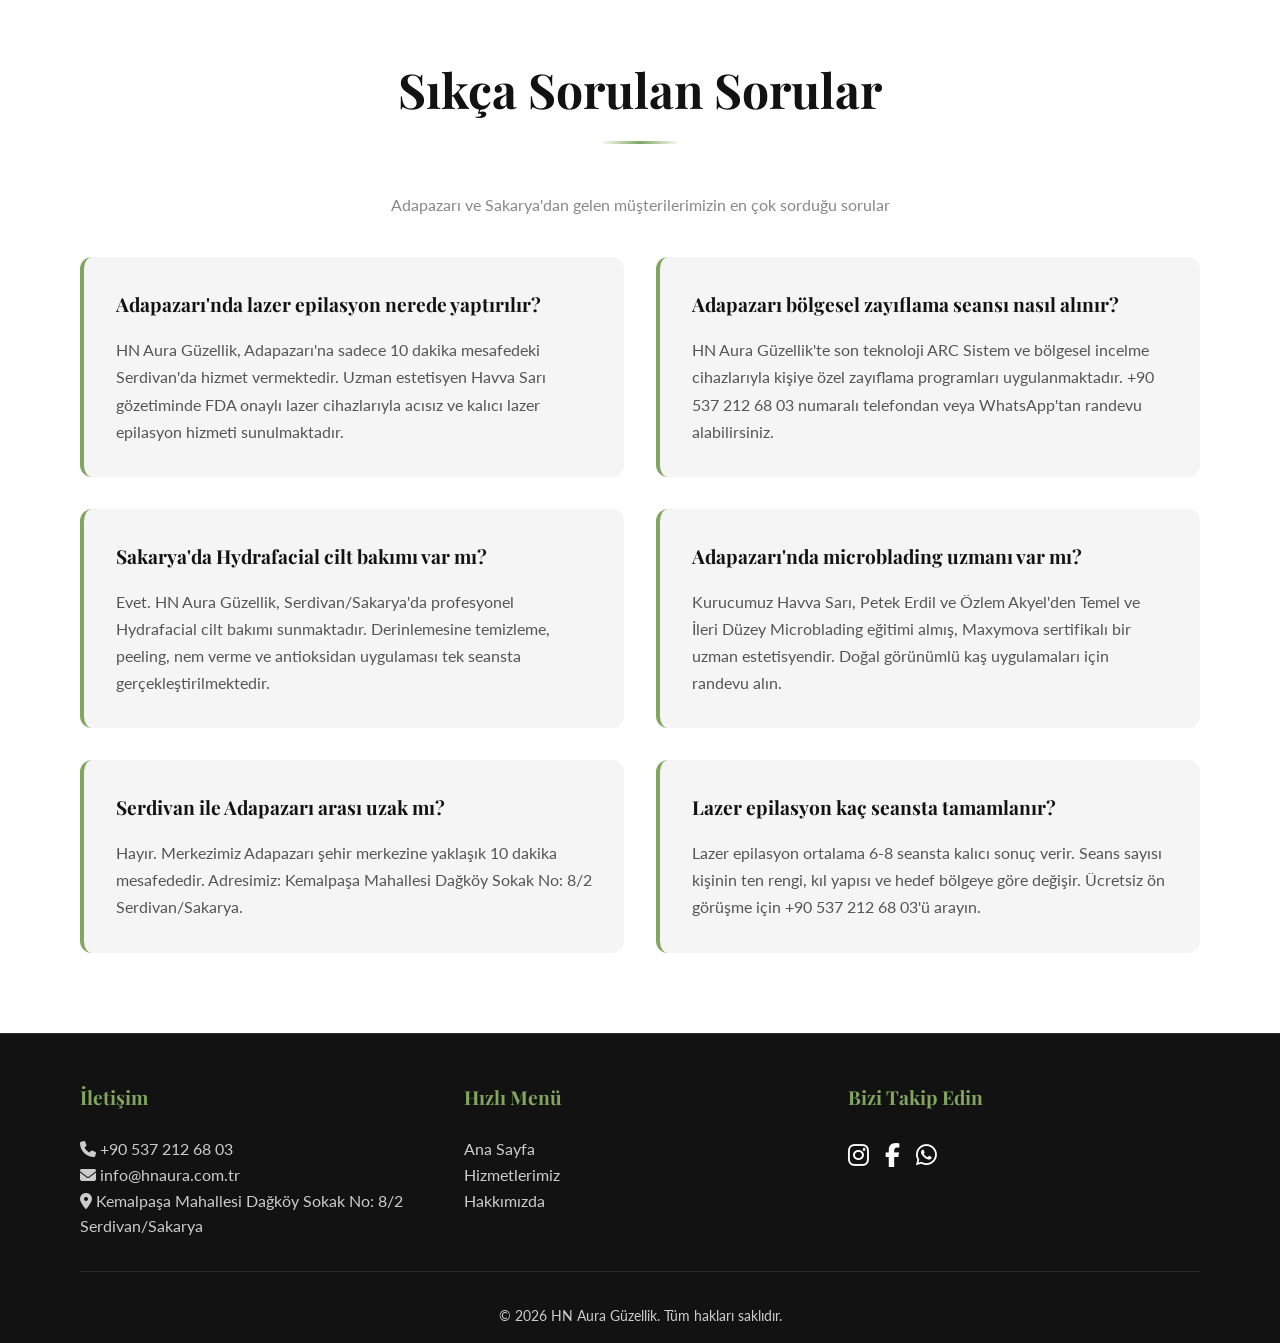
==== commit 9bc5950f: "UI: Logo yanına 'Lüks ve Zarafet' sloganı eklendi ve tüm sayfalar güncellendi" ====
--- a/index.html
+++ b/index.html
@@ -207,9 +207,9 @@
         <div class="container">
             <nav>
                 <div class="logo">
-                    <!-- Logo Image -->
-                    <a href="#">
+                    <a href="#" class="logo-wrapper">
                         <img src="assets/images/logo2.png" alt="HN Aura Güzellik Hizmetleri Logo">
+                        <span class="logo-text">Lüks ve Zarafet</span>
                     </a>
                 </div>
                 <!-- Links -->
